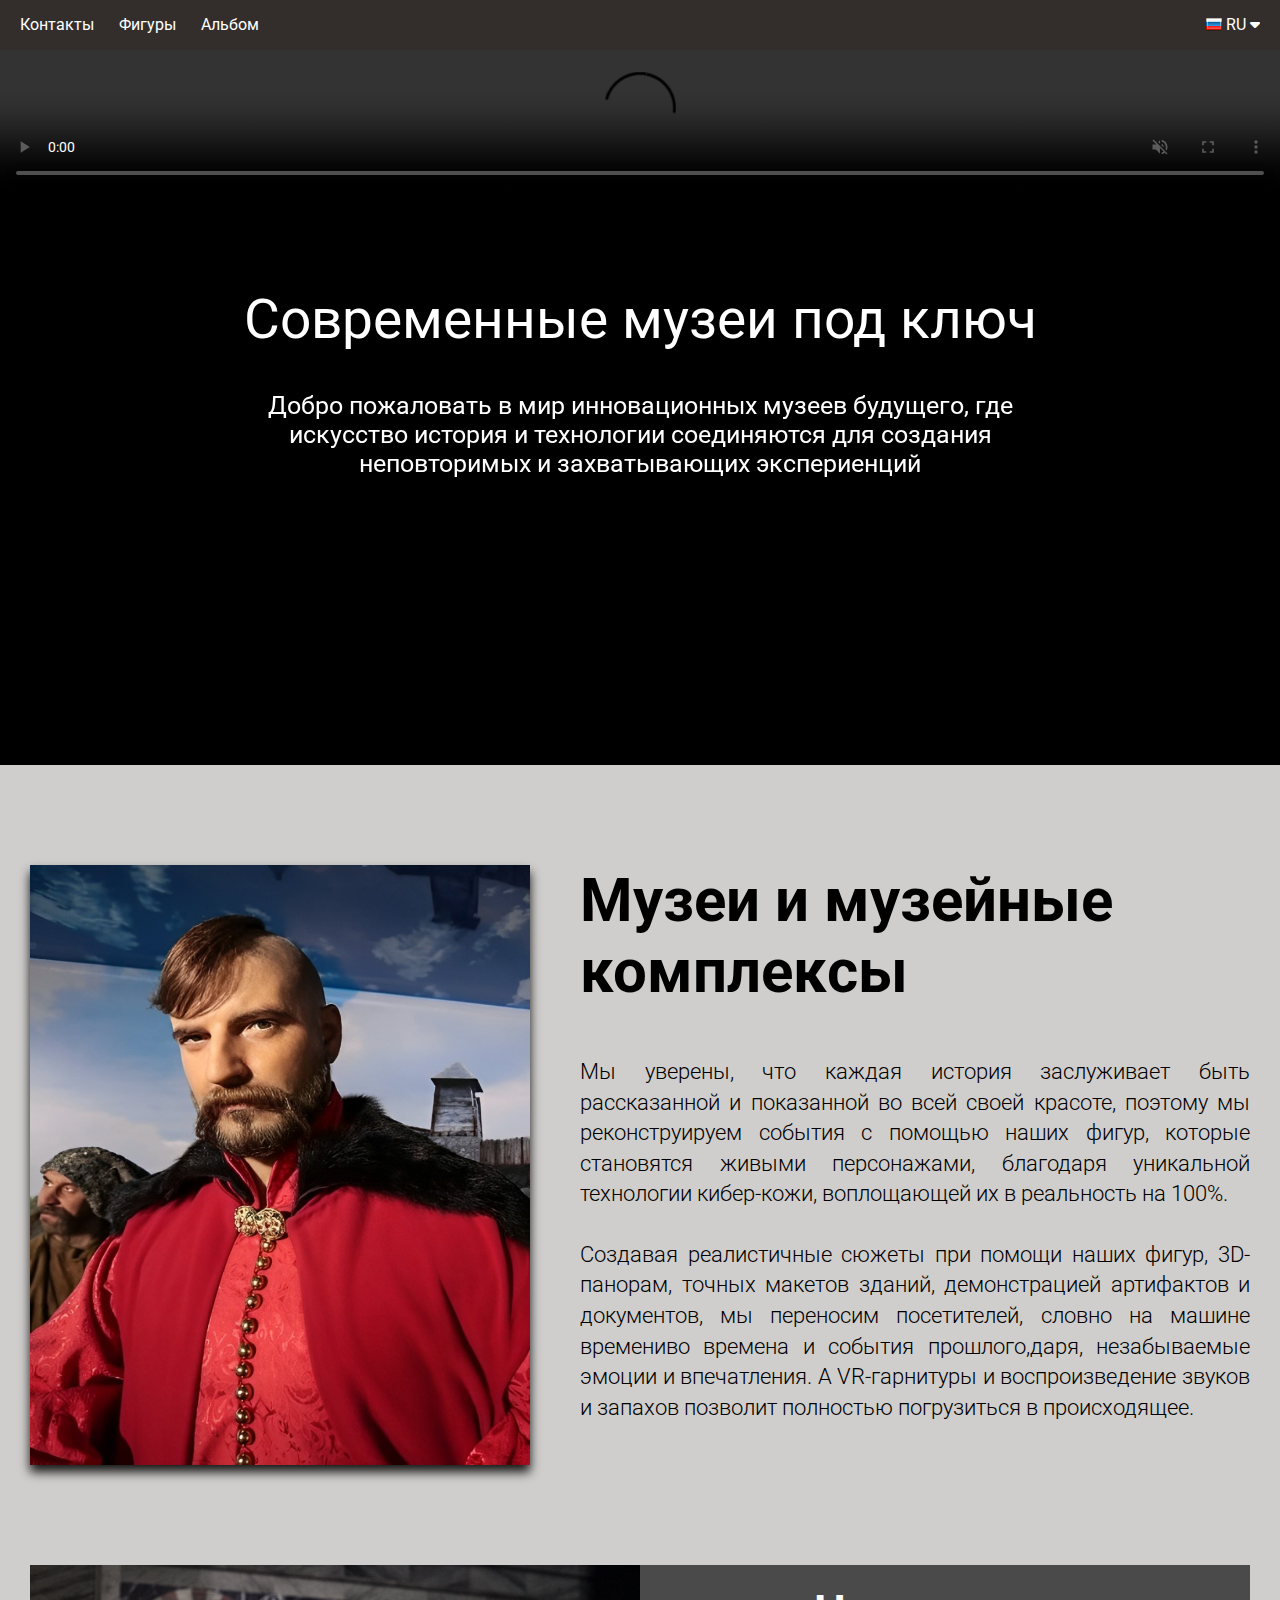
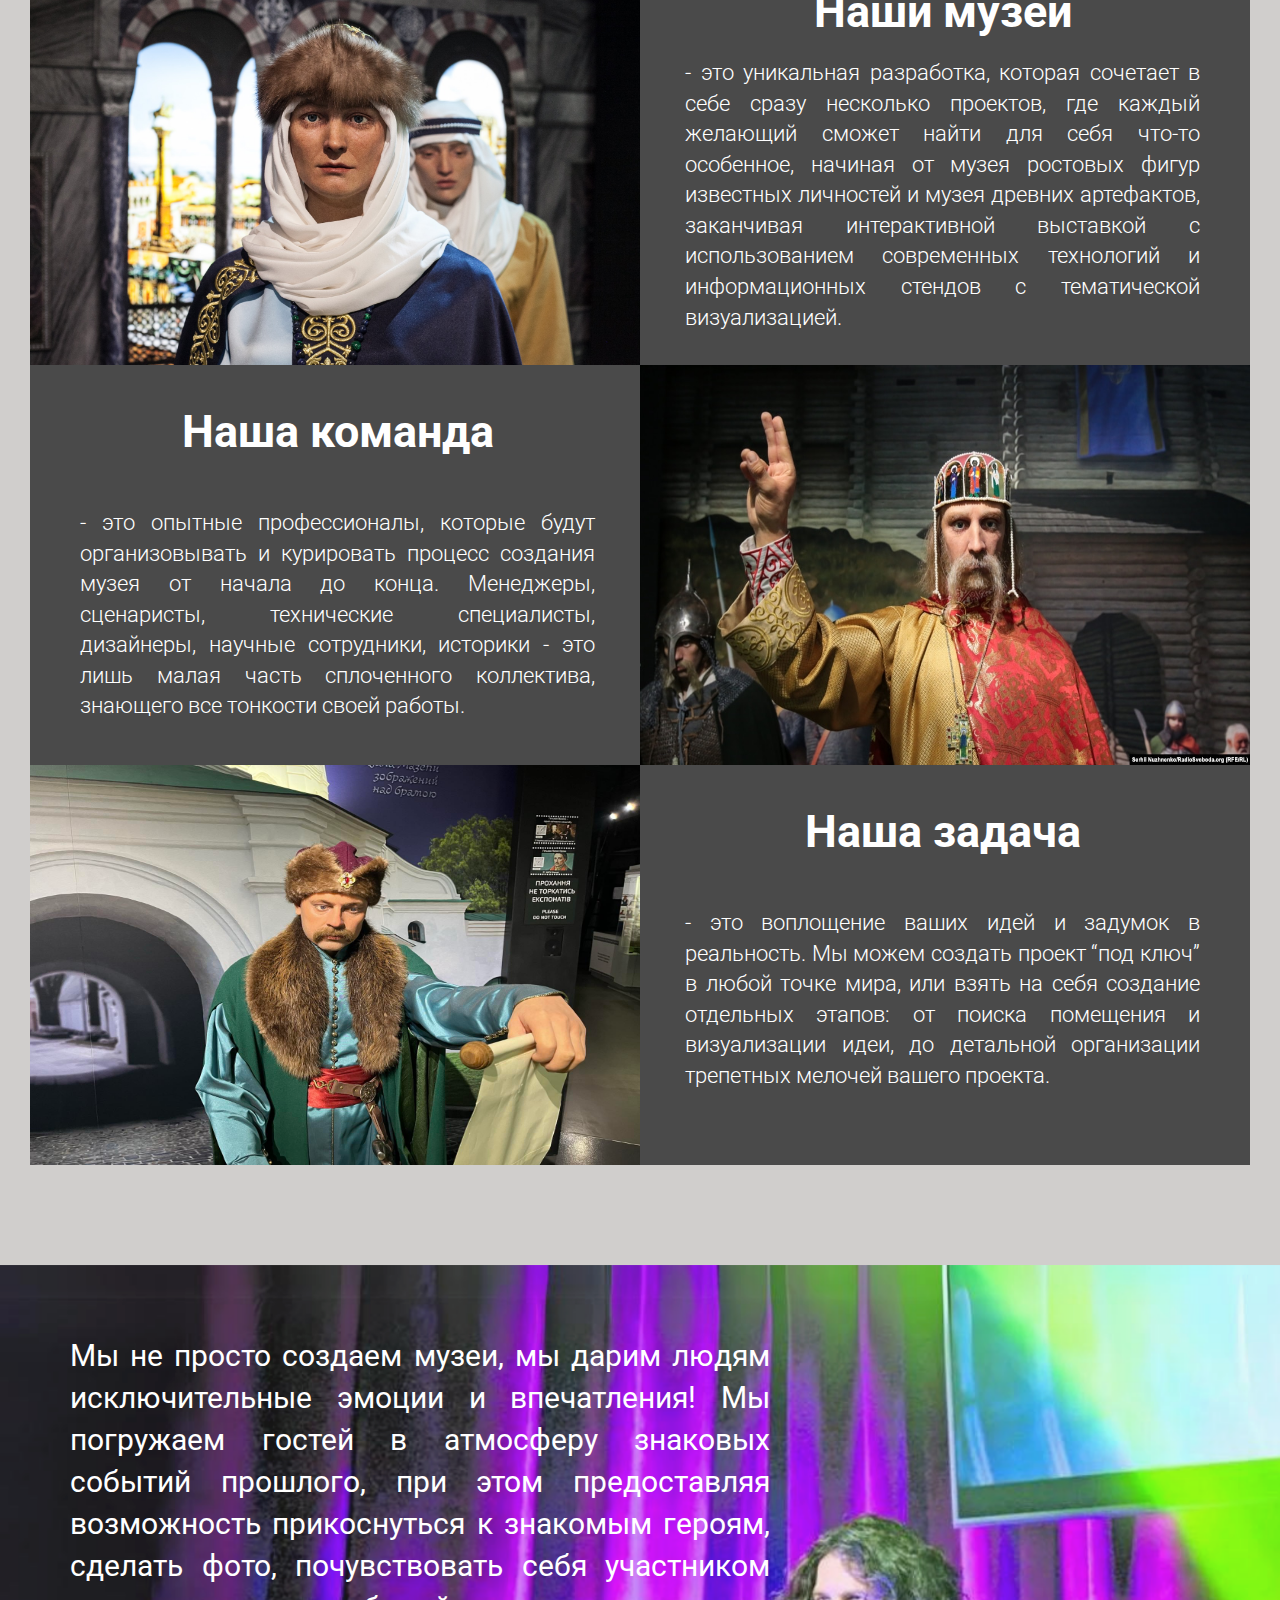
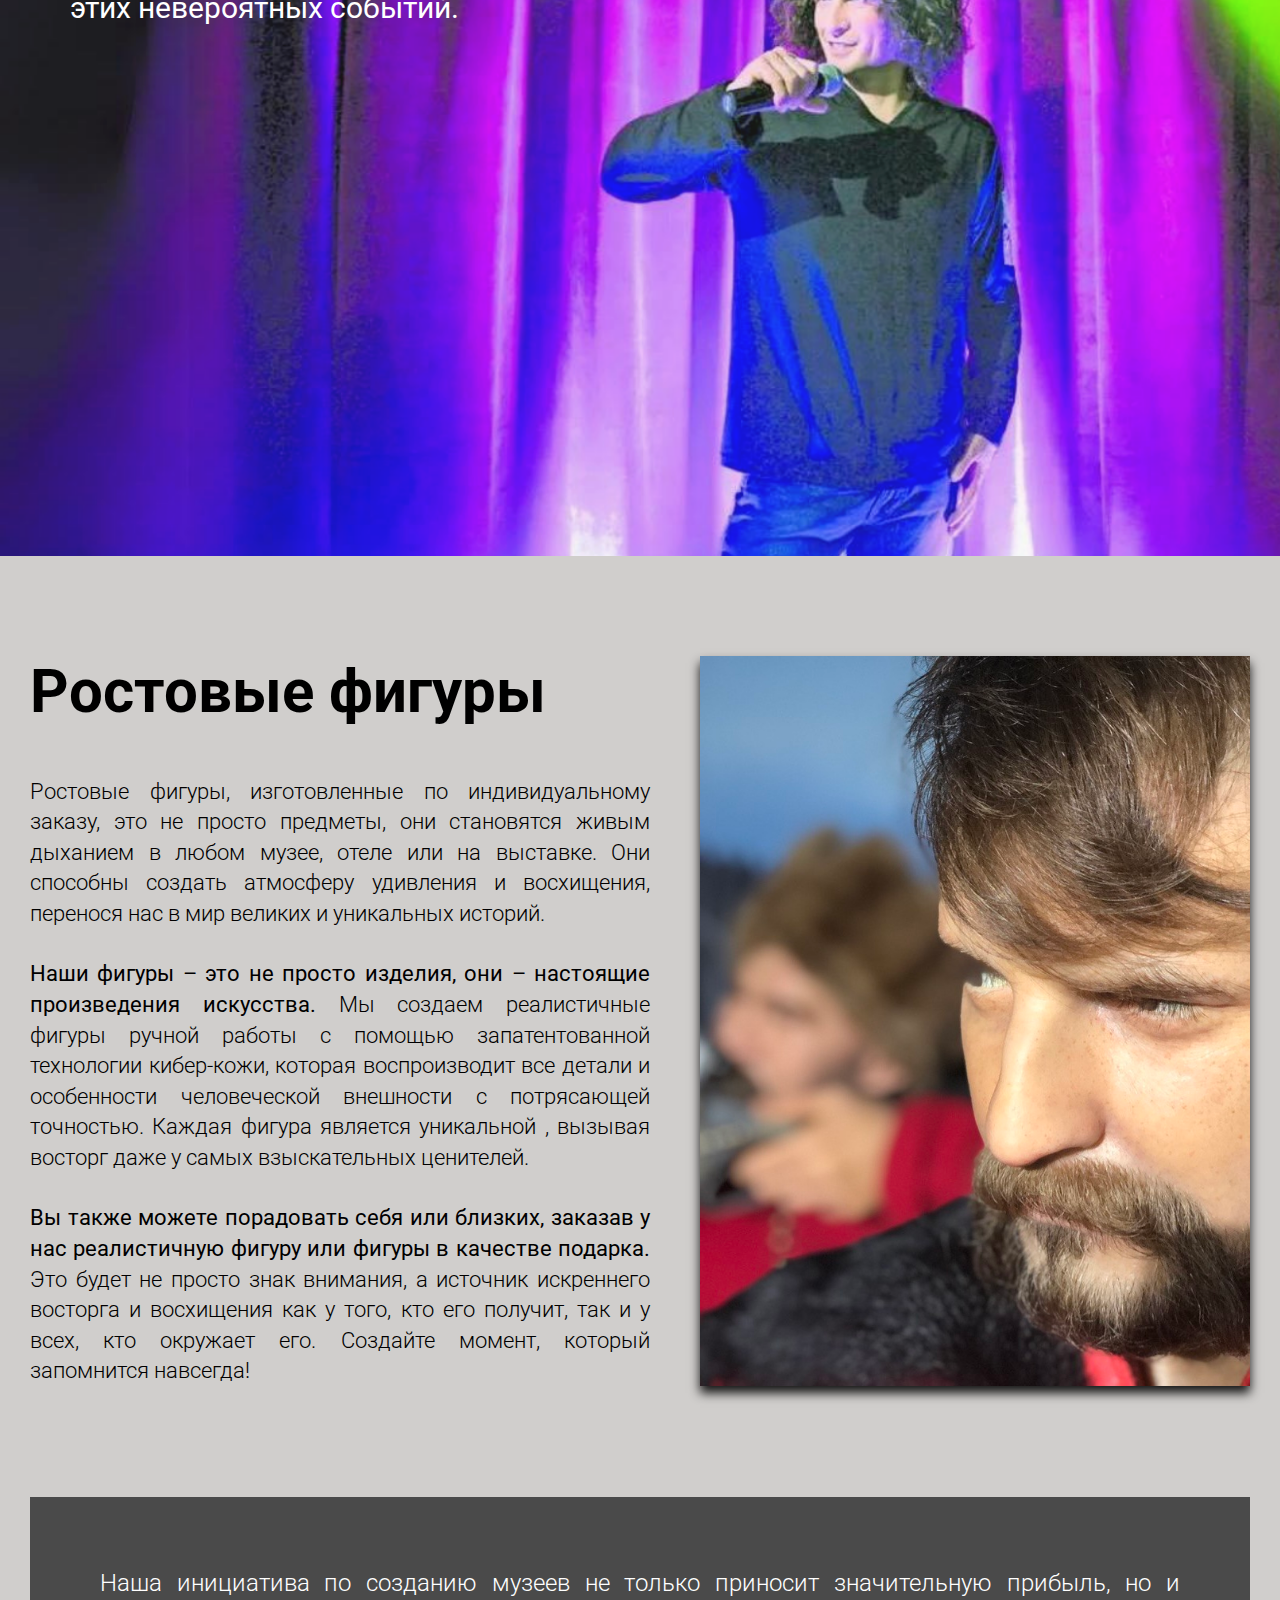
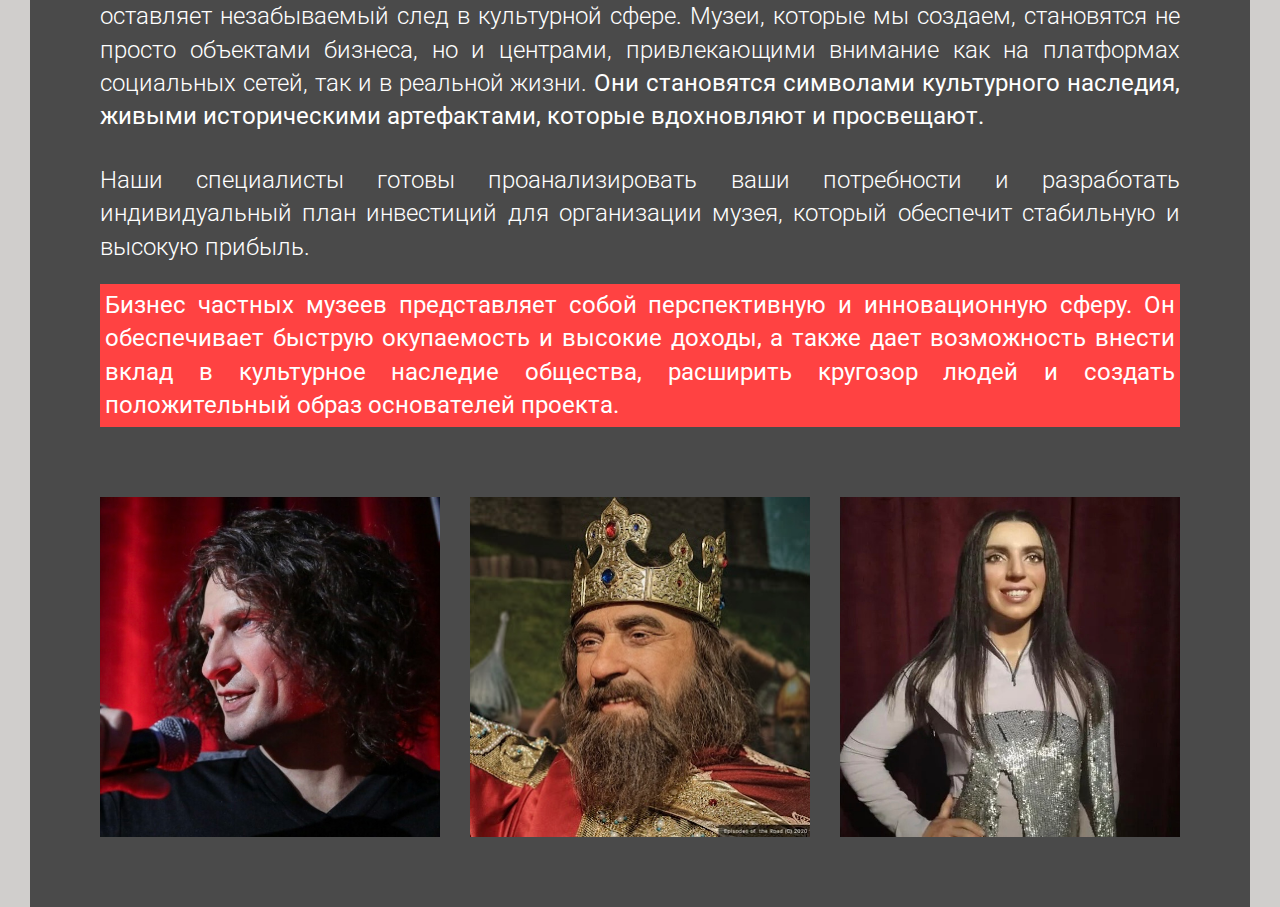
==== index.html @ 20c4ab24 "First commit" ====
<!DOCTYPE html>
<html lang="en">
<head>
    <meta charset="UTF-8">
    <meta name="viewport" content="width=device-width, initial-scale=1.0">
    <title>Museum</title>
    <link rel="stylesheet" href="./css/main.css">
    <link rel="stylesheet" href="./css/media.css">
    <link rel="stylesheet" href="https://cdnjs.cloudflare.com/ajax/libs/font-awesome/6.3.0/css/all.min.css">
    <link rel="stylesheet" href="https://cdn.jsdelivr.net/npm/@fancyapps/ui@5.0/dist/fancybox/fancybox.css"/>
</head>
<body>
    <header class="header">
        <div class="container">
          <div class="left-links">
            <nav class="nav open">
              <ul class="nav-list">
                <li class="nav-item"><a href="#!" class="nav-link">Контакты</a></li>
                <li class="nav-item"><a href="#!" class="nav-link">Фигуры</a></li>
                <li class="nav-item"><a href="#!" class="nav-link">Альбом</a></li>
              </ul>
            </nav>
            </div>

            <div class="dropdown">
              <img src="img/flag-russia-icon.png" alt="">
              <button class="dropbtn" onclick="myFunction()">
                RU  <i class="fa fa-caret-down"></i>
              </button>
              <div class="dropdown-content" id="myDropdown">
                <a href="#"><img src="img/flag-russia-icon.png" alt=""> RU</a>
                <a href="#"><img src="img/flag-ukraine-icon.png" alt=""> UA</a>
                <a href="#"><img src="img/flag-usa-icon.png" alt=""> EN</a>
              </div>
            </div> 
        </div>
      </header>
      
      <div class="intro">
        <div class="video-bg">
          <video class="video__media" id="myVideo" src="img/4_Аерозйомкз_з_квадрокоптера_зйомка_ZBROY_films 2.mp4" preload="metadata" playsinline autoplay="autoplay" controls="true" muted loop="loop"></video>
        </div>
        <div class="intro__content">
          <div class="header-cont">
            <h1 class="intro__title">Современные музеи под ключ</h1>
            <div class="text_intro">
              <p class="intro__text">Добро пожаловать в мир инновационных музеев будущего, где искусство история и технологии соединяются для создания 
                неповторимых и захватывающих экспериенций
              </p>
            </div>
          </div>
        </div>
      </div>

      <div class="img-wrap-hid">
        <img class="kazaki" src="img/4.jpeg" alt="">
      </div>
      <div class="wrapper">
        <div class="img-wrap">
          <img class="kazak" src="img/IMG_9416 (1).jpg">
        </div>
        
        <div class="content">
          <h1 class="head-text">Музеи и музейные комплексы</h1>
          
          <p class="padd-1">
            Мы уверены, что каждая история заслуживает быть
            рассказанной и показанной во всей своей красоте,
            поэтому мы реконструируем события с помощью наших
            фигур, которые становятся живыми персонажами,
            благодаря уникальной технологии кибер-кожи,
            воплощающей их в реальность на 100%.
          </p>
          <p>
            Создавая реалистичные сюжеты при помощи наших фигур,
            3D-панорам, точных макетов зданий, демонстрацией
            артифактов и документов, мы переносим посетителей,
            словно на машине времениво времена и события
            прошлого,даря, незабываемые эмоции и впечатления. А
            VR-гарнитуры и воспроизведение звуков и запахов
            позволит полностью погрузиться в происходящее.
          </p>
        </div>
      </div>
      
      <div class="woman-img-wrap-head-1">
        <img class="woman" src="img/IMG_9419.JPG">
      </div>
      <div class="new-wrapper-1"> 
        <div class="grey-wrapper">
          <div class="woman-img-wrap">
            <img class="woman" src="img/IMG_9419.JPG">
          </div>
          <div class="grey-content">
            <h1 class="museum-head-text">Наши музеи</h1>
            <p>
              - это уникальная разработка, которая сочетает в себе сразу 
              несколько проектов, где каждый желающий сможет найти для себя что-то особенное, 
              начиная от музея ростовых фигур известных личностей и музея древних артефактов, 
              заканчивая интерактивной выставкой с использованием современных технологий и 
              информационных стендов с тематической визуализацией.
            </p>
          </div>
        </div>
      </div>

      <div class="man-img-wrap-head-2">
        <img class="man" src="img/IMG_9418.JPG">
      </div>
      <div class="new-wrapper"> 
        <div class="second-grey-wrapper"> 
          <div class="man-grey-wrapper">
            <div class="man-grey-content">
              <h1 class="museum-head-text">Наша команда</h1>
              <p class="first-man-text">
                - это опытные профессионалы, которые будут организовывать и курировать процесс 
                создания музея от начала до конца. Менеджеры, сценаристы, технические специалисты, 
                дизайнеры, научные сотрудники, историки - это лишь малая часть сплоченного коллектива, 
                знающего все тонкости своей работы.
              </p>
            </div>
            <div class="man-img-wrap">
              <img class="man" src="img/IMG_9418.JPG">
            </div>
          </div>
        </div>
      </div>

      <div class="woman-img-wrap-head-3">
        <img class="woman" src="img/IMG_9417.JPG">
      </div>
      <div class="new-wrapper-3"> 
        <div class="third-grey-wrapper"> 
          <div class="grey-wrapper">
            <div class="woman-img-wrap">
              <img class="woman" src="img/IMG_9417.JPG">
            </div>
            <div class="man2-grey-content">
              <h1 class="museum-head-text">Наша задача</h1>
              <p class="second-man-text">
                - это воплощение ваших идей и задумок в реальность. 
                Мы можем создать проект “под ключ” в любой точке мира, или взять на себя создание 
                отдельных этапов: от поиска помещения и визуализации идеи, до детальной организации 
                трепетных мелочей вашего проекта.
              </p>
            </div>
          </div>
        </div>
      </div>

      <div class="singer">
        <img class="singer-img" src="img/singer.png" alt="">
        <span class="title">
          Мы не просто создаем музеи, мы дарим людям исключительные эмоции и впечатления! 
          Мы погружаем гостей в атмосферу знаковых событий прошлого, при этом предоставляя возможность прикоснуться 
          к знакомым героям, сделать фото, почувствовать себя участником этих невероятных событий.
        </span>
      </div>

      <div class="figure-img-wrap-head">
        <img class="figures-kazaki" src="img/IMG_9420 2.jpg">
      </div>
      <div class="wrapper">
        <div class="figures-content">
          <h1 class="head-text">Ростовые фигуры</h1>
          
          <p class="padd-1">
            Ростовые фигуры, изготовленные по индивидуальному заказу, 
            это не просто предметы, они становятся живым дыханием в любом музее, отеле или на выставке. 
            Они способны создать атмосферу удивления и восхищения, перенося нас в мир великих и уникальных историй.
          </p>
          <p>
            <b>Наши фигуры – это не просто изделия, они – настоящие произведения искусства.</b> Мы создаем реалистичные фигуры 
            ручной работы с помощью запатентованной технологии кибер-кожи, которая воспроизводит все детали и особенности 
            человеческой внешности с потрясающей точностью. Каждая фигура является уникальной , вызывая восторг даже у самых 
            взыскательных ценителей.
          </p>
          <p>
            <b>Вы также можете порадовать себя или близких, заказав у нас реалистичную фигуру или фигуры в качестве подарка.</b> 
            Это будет не просто знак внимания, а источник искреннего восторга и восхищения как у того, кто его получит, 
            так и у всех, кто окружает его. Создайте момент, который запомнится навсегда!
          </p>
        </div>
        <div class="figure-img-wrap">
          <img class="figure-kazak" src="img/IMG_9420.jpg">
        </div>
      </div>

      <div class="wrapper">
        <div class="grey-back">
          <div class="grey-back-content"> 
            <p>
              Наша инициатива по созданию музеев не только приносит значительную прибыль, но и оставляет незабываемый 
              след в культурной сфере. Музеи, которые мы создаем, становятся не просто объектами бизнеса, но и центрами, 
              привлекающими внимание как на платформах социальных сетей, так и в реальной жизни. <b>Они становятся символами 
              культурного наследия, живыми историческими артефактами, которые вдохновляют и просвещают.</b>
            </p>
            <p>
              Наши специалисты готовы проанализировать ваши потребности и разработать индивидуальный план инвестиций 
              для организации музея, который обеспечит стабильную и высокую прибыль.
            </p>
            <p style="background-color: rgb(255, 66, 66); padding: 5px; margin-top: 20px;">
              <b>Бизнес частных музеев представляет собой перспективную и инновационную сферу. Он обеспечивает быструю окупаемость и высокие доходы, а также дает возможность внести вклад в культурное наследие общества, расширить кругозор людей и создать положительный образ основателей проекта.</b>
            </p>
            <!-- <div class="red-back"> 
            </div> -->
            <div class="grey-back-content-img"> 
              <img src="img/IMG_9422.jpg" alt="">
              <img src="img/IMG_9421.jpg" alt="">
              <img src="img/IMG_9423.jpg" alt="">
            </div>
          </div>
        </div>
      </div>
    <script src="js/main.js"></script>
</body>
</html>
---- css/main.css ----
@import "./reset.css";
@import url('https://fonts.googleapis.com/css2?family=Roboto:ital,wght@0,100;0,300;0,400;0,500;0,700;0,900;1,100;1,300;1,400;1,500;1,700;1,900&display=swap');

body {
  font-family: "Roboto", sans-serif;
  font-weight: 400;
  background-color: #D0CECC;
}

.header {
    background-color: #332E2B;
    color: white;
    padding: 15px 20px;
    height: 50px;
    top: 0;
    left: 0;
    right: 0;
    position: fixed;
    z-index: 15;
  }
  
  .container {
    display: flex;
    justify-content: space-between;
  }
  
  .nav-list {
    list-style: none;
    padding: 0;
    margin: 0;
    display: flex;
    column-gap: 25px;
  }
  
  .nav-link {
    text-decoration: none;
    color: white;
  }
  
  .left-links .nav-list {
    display: flex;
  }
  
  .left-links .nav-item:first-child {
    margin-left: 0;
  }
  
  .right-links .nav-list {
    display: flex;
  }
  
  .right-links .nav-item:first-child {
    margin-left: 0;
  }
  

  .dropdown {
    float: left;
    overflow: hidden;
}

.dropdown img{
  padding-top: 1px;
}

.dropdown .dropbtn {
    cursor: pointer;
    font-size: 16px;    
    border: none;
    outline: none;
    color: white;
    /* padding: 14px 16px; */
    background-color: inherit;
    font-family: inherit;
    margin: 0;
}

.dropdown-content {
    display: none;
    position: absolute;
    background-color: #f9f9f9;
    min-width: 40px;
    z-index: 1;
}

.dropdown-content a {
    float: none;
    color: black;
    padding: 5px 5px;
    text-decoration: none;
    display: flex;
    text-align: left;
    border: 0.3px solid;
}

.dropdown-content a img {
  padding-right: 3px;
  padding-bottom: 3px;
}

.dropdown-content a:hover {
    background-color: #4A4A4A;
    color: black;
}

.show {
    display: block;
}



.intro {
  max-height: 100%;
  position: relative;
  padding-top: 45px;
  background-color: black;
}

/* .intro::after {
  width: 100%;
  height: 100%;
  content: "";
  display: block;
  position: absolute;
  background-color: rgba(0, 0, 0, .4);
  top: 0;
  left: 0;
  z-index: 2;
} */

.video-bg {
  position: relative;
  padding-bottom: 56.25%;
  z-index: 1;
}

.video__media {
  width: 100%;
  height: auto;
  position: absolute;
  top: 0;
  left: 0;
}

/* .header-cont {
  align-items: center;
  justify-content: center;
} */

.intro__content {
  display: flex;
  align-items: center;
  justify-content: center;
  position: absolute;
  top: 0;
  left: 0;
  z-index: 3;
  width: 100%;
  height: 100%;
}

.intro__title {
  margin: 0;
  font-size: 55px;
  color: #fff;
  text-align: center;
  padding-bottom: 20px;
}

.text_intro {
  font-size: 25px;
  color: #fff;
  text-align: center;
  padding-top: 20px;
  max-width: 800px;
  padding-top: 20px;
}




.wrapper {
  padding-top: 100px;
  display: flex;
  justify-content: center;
  margin: 0 auto;
  background-color: #D0CECC;
  /* line-height: 0; */
}

.img-wrap-hid {
  display: none;
}

.img-wrap {
  margin-right: 20px;
}

.kazak {
  width: 500px;
  height: 600px;
  box-shadow: 0px 7px 10px 0px rgba(0, 0, 0, 0.9);
}

.content {
  padding-left: 30px;
  padding-bottom: 10px;
  max-width: 700px;
}

.content p {
  padding-top: 30px;
  font-size: 21.85px;
  text-align: justify;
  font-weight: 300;
  line-height: 1.4;
}

.padd-1 {
  margin-top: 20px;
}

.head-text {
  font-size: 60px;
  font-weight: 700;
}





.new-wrapper-1 {
  padding-top: 100px;
  display: flex;
  justify-content: center;
  margin: 0 auto;
  background-color: #D0CECC;
}

.new-wrapper {
  display: flex;
  justify-content: center;
  margin: 0 auto;
  background-color: #D0CECC;
}

.new-wrapper-3 {
  display: flex;
  justify-content: center;
  margin: 0 auto;
  background-color: #D0CECC;
}

.grey-wrapper {
  display: flex;
  justify-content: center;
  margin: 0 auto;
  background-color: #4A4A4A;
  max-width: 1220px;
  padding-right: 50px;
}

.woman-img-wrap {
  margin-right: 20px;
}

.woman-img-wrap-head-1 {
  display: none;
}

.man-img-wrap-head-2 {
  display: none;
}

.woman-img-wrap-head-3 {
  display: none;
}

.woman {
  width: 610px;
  height: 400px;
}

.museum-head-text {
  font-size: 45px;
  font-weight: 700;
  text-align: center;
}

.grey-content {
  padding-top: 20px;
  padding-left: 25px;
  max-width: 540px;
  color: #fff;
}

.grey-content p{
  padding-top: 20px;
  font-size: 21.85px;
  text-align: justify;
  font-weight: 300;
  line-height: 1.4;
}

.second-grey-wrapper {
  display: flex;
  justify-content: center;
  margin: 0 auto;
  background-color: #D0CECC;
}

.man-grey-wrapper {
  display: flex;
  justify-content: center;
  margin: 0 auto;
  background-color: #4A4A4A;
  max-width: 1220px;
  padding-left: 50px;
}

.man-img-wrap {
  margin-left: 20px;
}

.man-grey-content {
  padding-top: 40px;
  padding-right: 25px;
  max-width: 540px;
  color: #fff;
}

.man2-grey-content {
  padding-top: 40px;
  padding-left: 25px;
  max-width: 540px;
  color: #fff;
}

.man2-grey-content p{
  padding-top: 30px;
  font-size: 21.85px;
  text-align: justify;
  font-weight: 300;
  line-height: 1.4;
}

.man-grey-content p{
  padding-top: 30px;
  font-size: 21.85px;
  text-align: justify;
  font-weight: 300;
  line-height: 1.4;
}

.man {
  width: 610px;
  height: 400px;
}

.third-grey-wrapper {
  padding-bottom: 100px;
  display: flex;
  justify-content: center;
  margin: 0 auto;
  background-color: #D0CECC;
}

.first-man-text {
  margin-top: 20px;
}

.second-man-text {
  margin-top: 20px;
}




.singer {
  position: relative;
}

.singer-img {
  width: 100%;
  height: auto;
}

.title {
  position: absolute;
  top: 70px;
  left: 70px;
  max-width: 700px;
  color: #fff;
  font-weight: 400;
  font-size: 30px;
  text-align: justify;
  line-height: 1.4;
}


.figures-content {
  padding-right: 30px;
  padding-bottom: 10px;
  max-width: 650px;
}

.figures-content p {
  padding-top: 30px;
  font-size: 21.85px;
  text-align: justify;
  font-weight: 300;
  line-height: 1.4;
}

.figure-kazak {
  width: 550px;
  height: 730px;
  box-shadow: 0px 7px 10px 0px rgba(0, 0, 0, 0.9);
}

.figure-img-wrap {
  margin-left: 20px;
}

.figure-img-wrap-head {
  display: none;
}



.grey-back {
  max-width: 1220px;
  background-color: #4A4A4A;
}

.grey-back-content {
  position: relative;
  text-align: justify;
  align-items: center;
  color: #fff;
  padding-top: 40px;
  padding-left: 70px;
  padding-right: 70px; 
}

.grey-back-content p {
  padding-top: 30px;
  font-size: 23.85px;
  text-align: justify;
  font-weight: 300;
  line-height: 1.4;
  position: relative;
  z-index: 2;
}

.grey-back-content-img {
  display: flex;
  flex-wrap: wrap;
  overflow: hidden;
  color: #fff;
  padding-top: 70px;
  padding-bottom: 70px;
  column-gap: 30px;
}

.grey-back-content-img img {
  width: 340px;
  height: 340px;
  max-width: 100%;
}

.red-back {
  display: flex;
  position: absolute;
  margin: auto;
  top: 355px;
  left: 0;
  background-color: rgb(170, 76, 76);
  opacity: 0.7;
  width: 1220px;
  height: 150px;
  z-index: 1;
}
---- css/media.css ----
@media (max-width: 1220px) {
    
    .wrapper {
        padding-top: 70px;
        display: flex;
        justify-content: center;
        margin: 0 auto;
        background-color: #D0CECC;
    }

    .kazak {
        display: none;
    }

    .kazaki {
        display: block;
        width: 1000px;
        height: 580px;
        box-shadow: 0px 7px 10px 0px rgba(0, 0, 0, 0.9);
    }

    .img-wrap-hid {
        display: flex;
        justify-content: center;
        padding-top: 70px;
        background-color: #D0CECC;
    }


    .content {
        padding-right: 20px;
        padding-left: 0px;
        padding-bottom: 10px;
        max-width: 1100px;
        text-align: center;
    }
    
    .content p {
        padding-top: 30px;
        font-size: 21.85px;
        text-align: justify;
        font-weight: 300;
        line-height: 1.4;
    }
    
    .padd-1 {
        margin-top: 10px;
    }
    
    .head-text {
        font-size: 60px;
        font-weight: 700;
    }


    /*----GREY BLOCK----*/ 
    /*FIRST*/

    .grey-wrapper {
        display: flex;
        justify-content: center;
        margin: 0 auto;
        background-color: #4A4A4A;
        max-width: 1000px;
        padding-right: 50px;
    }
    
    .woman-img-wrap {
        margin-right: 20px;
    }
    
    .woman {
        width: 500px;
        height: 350px;
    }
    
    .museum-head-text {
        font-size: 40px;
        font-weight: 700;
        text-align: center;
    }
    
    .grey-content {
        padding-top: 10px;
        padding-left: 25px;
        max-width: 430px;
        color: #fff;
    }
    
    .grey-content p{
        padding-top: 5px;
        font-size: 19.85px;
        text-align: justify;
        font-weight: 300;
        line-height: 1.4;
    }



    /*----GREY BLOCK----*/ 
    /*SECOND*/

    .second-grey-wrapper {
        display: flex;
        justify-content: center;
        margin: 0 auto;
        background-color: #D0CECC;
      }
      
      .man-grey-wrapper {
        display: flex;
        justify-content: center;
        margin: 0 auto;
        background-color: #4A4A4A;
        max-width: 1000px;
        padding-left: 50px;
      }
      
      .man-img-wrap {
        margin-left: 20px;
      }
      
      .man-grey-content {
        padding-top: 20px;
        padding-right: 25px;
        max-width: 430px;
        color: #fff;
      }
    
      .man-grey-content p{
        padding-top: 10px;
        font-size: 19.85px;
        text-align: justify;
        font-weight: 300;
        line-height: 1.4;
      }
      
      .man {
        width: 500px;
        height: 350px;
      }

      .first-man-text {
        margin-top: 10px;
      }


    /*----GREY BLOCK----*/ 
    /*THIRD*/

      .man2-grey-content {
        padding-top: 30px;
        padding-left: 25px;
        max-width: 430px;
        color: #fff;
      }
      
      .man2-grey-content p{
        padding-top: 20px;
        font-size: 19.85px;
        text-align: justify;
        font-weight: 300;
        line-height: 1.4;
      }

      .third-grey-wrapper {
        padding-bottom: 100px;
        display: flex;
        justify-content: center;
        margin: 0 auto;
        background-color: #D0CECC;
      }

      .second-man-text {
        margin-top: 10px;
      }

      /*------------------SINGER----------------------*/
    .title {
        position: absolute;
        top: 60px;
        left: 60px;
        max-width: 600px;
        color: #fff;
        font-weight: 400;
        font-size: 27px;
        text-align: justify;
        line-height: 1.4;
    }


    /*--------------KAZAK-EYE------------------*/

    .figure-img-wrap {
        display: none;
    }

    .figure-img-wrap-head {
        display: flex;
        justify-content: center;
        padding-top: 100px;
        background-color: #D0CECC;
    }

    .figure-img-wrap-head .figures-kazaki {
        width: 1000px;
        height: 680px;
        box-shadow: 0px 7px 10px 0px rgba(0, 0, 0, 0.9);
    }

    .figures-content {
        padding-right: 20px;
        padding-left: 20px;
        padding-bottom: 10px;
        max-width: 1100px;
        text-align: center;
      }
      
      .figures-content p {
        padding-top: 30px;
        font-size: 21.85px;
        text-align: justify;
        font-weight: 300;
        line-height: 1.4;
      }


      /*------------------GREY-BACK-------------------------*/

      .grey-back {
        max-width: 1000px;
        background-color: #4A4A4A;
      }

      .grey-back-content {
        position: relative;
        text-align: justify;
        align-items: center;
        color: #fff;
        padding-top: 40px;
        padding-left: 70px;
        padding-right: 70px; 
      }
      
      .grey-back-content p {
        padding-top: 30px;
        font-size: 23.85px;
        text-align: justify;
        font-weight: 300;
        line-height: 1.4;
        position: relative;
        z-index: 2;
      }
      
      .grey-back-content-img {
        display: flex;
        flex-wrap: wrap;
        overflow: hidden;
        color: #fff;
        padding-top: 70px;
        padding-bottom: 70px;
        column-gap: 30px;
      }
      
      .grey-back-content-img img {
        width: 265px;
        height: 265px;
        max-width: 100%;
      }


      .red-back {
        display: flex;
        position: absolute;
        margin: auto;
        top: 457px;
        left: 0;
        background-color: rgb(170, 76, 76);
        opacity: 0.7;
        width: 1000px;
        height: 180px;
        z-index: 1;
      }
}

@media (max-width: 1150px) {

    .wrapper {
        padding-top: 80px;
        display: flex;
        justify-content: center;
        margin: 0 auto;
        background-color: #D0CECC;
    }

    .kazak {
        display: none;
    }

    .content {
        padding-left: 0px;
        padding-bottom: 10px;
        max-width: 900px;
        text-align: center;
    }
    
    .content p {
        padding-top: 25px;
        font-size: 20.85px;
        text-align: justify;
        font-weight: 300;
        line-height: 1.4;
    }
    
    .padd-1 {
        margin-top: 0px;
    }
    
    .head-text {
        font-size: 50px;
        font-weight: 700;
    }


/*------------------SINGER----------------------*/
    .title {
        position: absolute;
        top: 70px;
        left: 70px;
        max-width: 500px;
        color: #fff;
        font-weight: 400;
        font-size: 25px;
        text-align: justify;
        line-height: 1.4;
    }

    /*-------------------KAZAK-EYE-----------------------*/

    .figures-content {
        padding-left: 20px;
        padding-bottom: 10px;
        max-width: 900px;
        text-align: center;
      }
      
      .figures-content p {
        padding-top: 25px;
        font-size: 20.85px;
        text-align: justify;
        font-weight: 300;
        line-height: 1.4;
      }
}

@media (max-width: 1000px){
    .kazaki {
        display: block;
        width: 800px;
        height: 480px;
    }

    .new-wrapper-1 {
        padding-top: 70px;
    }
    

    .img-wrap-hid {
        display: flex;
        justify-content: center;
        padding-top: 50px;
        background-color: #D0CECC;
    }

        /*----GREY BLOCK----*/ 
    /*FIRST*/

    .grey-wrapper {
        display: flex;
        justify-content: center;
        margin: 0 auto;
        background-color: #4A4A4A;
        max-width: 800px;
        padding-right: 50px;
    }
    
    .woman-img-wrap {
        margin-right: 20px;
    }
    
    .woman {
        width: 400px;
        height: 280px;
    }
    
    .museum-head-text {
        font-size: 30px;
        font-weight: 700;
        text-align: center;
    }
    
    .grey-content {
        padding-top: 10px;
        padding-left: 25px;
        max-width: 330px;
        color: #fff;
    }
    
    .grey-content p{
        padding-top: 10px;
        font-size: 15.85px;
        text-align: justify;
        font-weight: 300;
        line-height: 1.2;
    }



    /*----GREY BLOCK----*/ 
    /*SECOND*/

    .second-grey-wrapper {
        display: flex;
        justify-content: center;
        margin: 0 auto;
        background-color: #D0CECC;
      }
      
      .man-grey-wrapper {
        display: flex;
        justify-content: center;
        margin: 0 auto;
        background-color: #4A4A4A;
        max-width: 800px;
        padding-left: 50px;
      }
      
      .man-img-wrap {
        margin-left: 20px;
      }
      
      .man-grey-content {
        padding-top: 20px;
        padding-right: 25px;
        max-width: 330px;
        color: #fff;
      }
    
      .man-grey-content p{
        padding-top: 10px;
        font-size: 15.85px;
        text-align: justify;
        font-weight: 300;
        line-height: 1.4;
      }
      
      .man {
        width: 400px;
        height: 280px;
      }

      .first-man-text {
        margin-top: 10px;
      }


    /*----GREY BLOCK----*/ 
    /*THIRD*/

      .man2-grey-content {
        padding-top: 20px;
        padding-left: 25px;
        max-width: 330px;
        color: #fff;
      }
      
      .man2-grey-content p{
        padding-top: 10px;
        font-size: 15.85px;
        text-align: justify;
        font-weight: 300;
        line-height: 1.4;
      }

      .third-grey-wrapper {
        padding-bottom: 100px;
        display: flex;
        justify-content: center;
        margin: 0 auto;
        background-color: #D0CECC;
      }

      .second-man-text {
        margin-top: 10px;
      }


      /*------------------SINGER----------------------*/
    .title {
        position: absolute;
        top: 50px;
        left: 50px;
        max-width: 400px;
        color: #fff;
        font-weight: 450;
        font-size: 24px;
        text-align: justify;
        line-height: 1.4;
    }


    /*----------------------KAZAK-EYE-------------------------*/

    .figure-img-wrap-head {
        display: flex;
        justify-content: center;
        padding-top: 100px;
        background-color: #D0CECC;
    }

    .figure-img-wrap-head .figures-kazaki {
        width: 800px;
        height: 580px;
    }


    /*------------------GREY-BACK-------------------------*/

    .grey-back {
        max-width: 800px;
        background-color: #4A4A4A;
      }

      .grey-back-content {
        position: relative;
        text-align: justify;
        align-items: center;
        color: #fff;
        padding-top: 20px;
        padding-left: 50px;
        padding-right: 50px; 
      }
      
      .grey-back-content p {
        padding-top: 30px;
        font-size: 21.85px;
        text-align: justify;
        font-weight: 300;
        line-height: 1.4;
        position: relative;
        z-index: 2;
      }
      
      .grey-back-content-img {
        display: flex;
        flex-wrap: wrap;
        overflow: hidden;
        color: #fff;
        padding-top: 70px;
        padding-bottom: 70px;
        column-gap: 30px;
      }
      
      .grey-back-content-img img {
        width: 213px;
        height: 213px;
        max-width: 100%;
      }



    .red-back {
    display: flex;
    position: absolute;
    margin: auto;
    top: 435px;
    left: 0;
    background-color: rgb(170, 76, 76);
    opacity: 0.7;
    width: 800px;
    height: 190px;
    z-index: 1;
    }
}

@media (max-width: 800px){
    .new-wrapper-1 {
        padding-top: 50px;
    }

    .new-wrapper3 {
        padding-bottom: 70px;
    }

    .kazaki {
        display: block;
        width: 630px;
        height: 380px;
    }

    .img-wrap-hid {
        display: flex;
        justify-content: center;
        padding-top: 50px;
        background-color: #D0CECC;
    }

            /*----GREY BLOCK----*/ 
    /*FIRST*/

    .grey-wrapper {
        display: flex;
        justify-content: center;
        margin: 0 auto;
        background-color: #4A4A4A;
        max-width: 630px;
        padding-right: 50px;
    }
    
    .woman-img-wrap {
        margin-right: 20px;
    }
    
    .woman {
        width: 315px;
        height: 220px;
    }
    
    .museum-head-text {
        font-size: 23px;
        font-weight: 700;
        text-align: center;
    }
    
    .grey-content {
        padding-top: 7px;
        padding-left: 25px;
        max-width: 245px;
        color: #fff;
    }
    
    .grey-content p{
        padding-top: 7px;
        font-size: 13px;
        text-align: justify;
        font-weight: 300;
        line-height: 1;
    }



    /*----GREY BLOCK----*/ 
    /*SECOND*/

    .second-grey-wrapper {
        display: flex;
        justify-content: center;
        margin: 0 auto;
        background-color: #D0CECC;
      }
      
      .man-grey-wrapper {
        display: flex;
        justify-content: center;
        margin: 0 auto;
        background-color: #4A4A4A;
        max-width: 630px;
        padding-left: 50px;
      }
      
      .man-img-wrap {
        margin-left: 20px;
      }
      
      .man-grey-content {
        padding-top: 20px;
        padding-right: 25px;
        max-width: 245px;
        color: #fff;
      }
    
      .man-grey-content p{
        padding-top: 10px;
        font-size: 13px;
        text-align: justify;
        font-weight: 300;
        line-height: 1;
      }
      
      .man {
        width: 315px;
        height: 220px;
      }

      .first-man-text {
        margin-top: 0px;
      }


    /*----GREY BLOCK----*/ 
    /*THIRD*/

      .man2-grey-content {
        padding-top: 20px;
        padding-left: 25px;
        max-width: 245px;
        color: #fff;
      }
      
      .man2-grey-content p{
        padding-top: 10px;
        font-size: 13px;
        text-align: justify;
        font-weight: 300;
        line-height: 1;
      }

      .third-grey-wrapper {
        padding-bottom: 100px;
        display: flex;
        justify-content: center;
        margin: 0 auto;
        background-color: #D0CECC;
      }

      .second-man-text {
        margin-top: 0px;
      }

    /*------------------SINGER----------------------*/
    .title {
        position: absolute;
        top: 40px;
        left: 40px;
        max-width: 310px;
        color: #fff;
        font-weight: 500;
        font-size: 21px;
        text-align: justify;
        line-height: 1.3;
    }


     /*----------------------KAZAK-EYE-------------------------*/

     .figure-img-wrap-head {
        display: flex;
        justify-content: center;
        padding-top: 70px;
        background-color: #D0CECC;
    }

    .figure-img-wrap-head .figures-kazaki {
        width: 630px;
        height: 450px;
    }


    /*------------------GREY-BACK-------------------------*/

    .grey-back {
    max-width: 630px;
    background-color: #4A4A4A;
    }

    .grey-back-content {
    position: relative;
    text-align: justify;
    align-items: center;
    color: #fff;
    padding-top: 20px;
    padding-left: 40px;
    padding-right: 40px; 
    }
    
    .grey-back-content p {
    padding-top: 30px;
    font-size: 19.85px;
    text-align: justify;
    font-weight: 300;
    line-height: 1.4;
    position: relative;
    z-index: 2;
    }
    
    .grey-back-content-img {
    display: flex;
    flex-wrap: wrap;
    overflow: hidden;
    color: #fff;
    padding-top: 50px;
    padding-bottom: 50px;
    column-gap: 30px;
    }
    
    .grey-back-content-img img {
    width: 163px;
    height: 163px;
    max-width: 100%;
    }


    .red-back {
        display: flex;
        position: absolute;
        margin: auto;
        top: 465px;
        left: 0;
        background-color: rgb(170, 76, 76);
        opacity: 0.7;
        width: 630px;
        height: 190px;
        z-index: 1;
        }
}

@media (max-width: 770px) {

    .wrapper {
        padding-top: 60px;
        display: flex;
        justify-content: center;
        margin: 0 auto;
        background-color: #D0CECC;
    }

    .kazak {
        display: none;
    }

    .content {
        padding-left: 0px;
        padding-bottom: 10px;
        max-width: 650px;
        text-align: center;
    }
    
    .content p {
        padding-top: 20px;
        font-size: 17.85px;
        text-align: justify;
        font-weight: 300;
        line-height: 1.4;
    }
    
    .padd-1 {
        margin-top: 0px;
    }
    
    .head-text {
        font-size: 40px;
        font-weight: 700;
    }

    /*----------------KAZAK-EYE------------------------*/

    .figures-content {
        padding-left: 20px;
        padding-bottom: 10px;
        max-width: 650px;
        text-align: center;
      }
      
      .figures-content p {
        padding-top: 20px;
        font-size: 17.85px;
        text-align: justify;
        font-weight: 300;
        line-height: 1.4;
      }
}

@media (max-width: 630px) {

    .nav-list {
        list-style: none;
        padding: 0;
        margin: 0;
        display: flex;
        column-gap: 15px;
    }

    .wrapper {
        padding-top: 40px;
        display: flex;
        justify-content: center;
        margin: 0 auto;
        background-color: #D0CECC;
    }

    .new-wrapper3 {
        padding-bottom: 50px;
    }

    .kazak {
        display: none;
    }

    .kazaki {
        display: block;
        width: 360px;
        height: 200px;
    }

    .img-wrap-hid {
        display: flex;
        justify-content: center;
        padding-top: 40px;
        background-color: #D0CECC;
    }

    .content {
        padding-left: 0px;
        padding-bottom: 10px;
        max-width: 500px;
        text-align: center;
    }
    
    .content p {
        padding-top: 20px;
        font-size: 17.85px;
        text-align: justify;
        font-weight: 300;
        line-height: 1.4;
    }
    
    .padd-1 {
        margin-top: 0px;
    }
    
    .head-text {
        font-size: 35px;
        font-weight: 700;
    }

    /*----GREY BLOCK----*/ 
    /*FIRST*/

    .new-wrapper-1 {
        padding-top: 0;
    }

    .grey-wrapper {
        display: flex;
        justify-content: center;
        margin: 0 auto;
        background-color: #4A4A4A;
        max-width: 360px;
        padding-right: 20px;
    }
    
    .woman-img-wrap {
        display: none;
    }
    
    .woman-img-wrap-head-1 {
        display: flex;
        justify-content: center;
        padding-top: 50px;
        background-color: #D0CECC;
    }

    .woman-img-wrap-head-1 .woman {
        width: 360px;
        height: 220px;
    }
    
    .museum-head-text {
        font-size: 28px;
        font-weight: 700;
        text-align: center;
    }
    
    .grey-content {
        padding-top: 20px;
        padding-left: 20px;
        max-width: 360px;
        color: #fff;
        padding-bottom: 30px;
    }
    
    .grey-content p{
        padding-top: 20px;
        font-size: 18px;
        text-align: justify;
        font-weight: 300;
        line-height: 1.4;
    }


    /*----GREY BLOCK----*/ 
    /*SECOND*/

    .second-grey-wrapper {
        display: flex;
        justify-content: center;
        margin: 0 auto;
        background-color: #D0CECC;
    }

    .man-grey-wrapper {
        display: flex;
        justify-content: center;
        margin: 0 auto;
        background-color: #4A4A4A;
        max-width: 630px;
        padding-left: 20px;
    }
    
    .man-img-wrap {
        display: none;
    }

    .man-img-wrap-head-2 {
        display: flex;
        justify-content: center;
        padding-top: 0px;
        background-color: #D0CECC;
    }

      .man-grey-content {
        padding-top: 20px;
        padding-right: 25px;
        max-width: 340px;
        color: #fff;
        padding-bottom: 30px;
      }
    
      .man-grey-content p{
        padding-top: 20px;
        font-size: 18px;
        text-align: justify;
        font-weight: 300;
        line-height: 1.4;
      }
      
    .man-img-wrap-head-2 .man {
        width: 360px;
        height: 220px;
      }

      .first-man-text {
        margin-top: 0px;
      }


    /*----GREY BLOCK----*/ 
    /*THIRD*/

      .man2-grey-content {
        padding-top: 20px;
        padding-left: 20px;
        max-width: 360px;
        color: #fff;
        padding-bottom: 30px;
      }
      
      .man2-grey-content p{
        padding-top: 20px;
        font-size: 18px;
        text-align: justify;
        font-weight: 300;
        line-height: 1.4;
      }

      .woman-img-wrap-head-3 {
        display: flex;
        justify-content: center;
        padding-top: 0px;
        background-color: #D0CECC;
      }

      .woman-img-wrap-head-3 .woman {
        width: 360px;
        height: 220px;
      } 

      .third-grey-wrapper {
        padding-bottom: 50px;
        display: flex;
        justify-content: center;
        margin: 0 auto;
        background-color: #D0CECC;
      }

      .second-man-text {
        margin-top: 0px;
      }

      /*------------------SINGER----------------------*/
    .title {
        position: absolute;
        top: 30px;
        left: 30px;
        max-width: 260px;
        color: #fff;
        font-weight: 500;
        font-size: 17px;
        text-align: justify;
        line-height: 1.2;
    }

    /*--------------KAZAK-EYE------------------*/

    .figure-img-wrap {
        display: none;
    }

    .figure-img-wrap-head {
        display: flex;
        justify-content: center;
        padding-top: 50px;
        background-color: #D0CECC;
    }

    .figure-img-wrap-head .figures-kazaki {
        width: 360px;
        height: 270px;
    }

    .figures-content {
        padding-left: 20px;
        padding-bottom: 10px;
        max-width: 500px;
        text-align: center;
      }
      
      .figures-content p {
        padding-top: 20px;
        font-size: 17.85px;
        text-align: justify;
        font-weight: 300;
        line-height: 1.4;
      }

    
/*------------------GREY-BACK-------------------------*/

    .grey-back {
    max-width: 360px;
    background-color: #4A4A4A;
    }

    .grey-back-content {
    position: relative;
    text-align: justify;
    align-items: center;
    color: #fff;
    padding-top: 20px;
    padding-left: 30px;
    padding-right: 30px; 
    }
    
    .grey-back-content p {
    padding-top: 30px;
    font-size: 17.85px;
    text-align: justify;
    font-weight: 300;
    line-height: 1.4;
    position: relative;
    z-index: 2;
    }
    
    .grey-back-content-img {
    display: block;
    overflow: hidden;
    color: #fff;
    padding-top: 10px;
    padding-bottom: 40px;
    }
    
    .grey-back-content-img img {
    padding-top: 40px;
    width: 300px;
    height: 300px;
    max-width: 100%;
    }


    .red-back {
        display: flex;
        position: absolute;
        margin: auto;
        top: 650px;
        left: 0;
        background-color: rgb(170, 76, 76);
        opacity: 0.7;
        width: 360px;
        height: 270px;
        z-index: 1;
    }
}

@media (max-width: 570px) {
    /*------------------SINGER----------------------*/
    .title {
        position: absolute;
        top: 30px;
        left: 30px;
        max-width: 200px;
        color: #fff;
        font-weight: 500;
        font-size: 15px;
        text-align: left;
        line-height: 1.2;
    }
}

@media (max-width: 470px) {
    /*------------------SINGER----------------------*/
    .title {
        position: absolute;
        top: 30px;
        left: 30px;
        max-width: 160px;
        color: #fff;
        font-weight: 500;
        font-size: 13px;
        text-align: left;
        line-height: 1.1;
    }
}


@media (max-width: 360px) {

    .nav-list {
        list-style: none;
        padding: 0;
        margin: 0;
        display: flex;
        column-gap: 15px;
    }

    .wrapper {
        padding-top: 40px;
        display: flex;
        justify-content: center;
        margin: 0 auto;
        background-color: #D0CECC;
    }

    .kazak {
        display: none;
    }

    .kazaki {
        display: block;
        width: 260px;
        height: 150px;
    }

    .img-wrap-hid {
        display: flex;
        justify-content: center;
        padding-top: 40px;
        background-color: #D0CECC;
    }

    .content {
        padding-left: 0px;
        padding-bottom: 10px;
        max-width: 500px;
        text-align: center;
    }
    
    .content p {
        padding-top: 20px;
        font-size: 17.85px;
        text-align: justify;
        font-weight: 300;
        line-height: 1.4;
    }
    
    .padd-1 {
        margin-top: 0px;
    }
    
    .head-text {
        font-size: 26px;
        font-weight: 700;
    }

        /*----GREY BLOCK----*/ 
    /*FIRST*/

    .new-wrapper-1 {
        padding-top: 0;
    }

    .grey-wrapper {
        display: flex;
        justify-content: center;
        margin: 0 auto;
        background-color: #4A4A4A;
        max-width: 360px;
        padding-right: 20px;
    }
    
    .woman-img-wrap {
        display: none;
    }
    
    .woman-img-wrap-head-1 {
        display: flex;
        justify-content: center;
        padding-top: 40px;
        background-color: #D0CECC;
    }

    .woman-img-wrap-head-1 .woman {
        width: 300px;
        height: 180px;
    }
    
    .museum-head-text {
        font-size: 28px;
        font-weight: 700;
        text-align: center;
    }
    
    .grey-content {
        padding-top: 20px;
        padding-left: 20px;
        max-width: 280px;
        color: #fff;
        padding-bottom: 30px;
    }
    
    .grey-content p{
        padding-top: 20px;
        font-size: 18px;
        text-align: justify;
        font-weight: 300;
        line-height: 1.4;
    }


    /*----GREY BLOCK----*/ 
    /*SECOND*/

    .second-grey-wrapper {
        display: flex;
        justify-content: center;
        margin: 0 auto;
        background-color: #D0CECC;
    }

    .man-grey-wrapper {
        display: flex;
        justify-content: center;
        margin: 0 auto;
        background-color: #4A4A4A;
        max-width: 630px;
        padding-left: 20px;
    }
    
    .man-img-wrap {
        display: none;
    }

    .man-img-wrap-head-2 {
        display: flex;
        justify-content: center;
        padding-top: 0px;
        background-color: #D0CECC;
    }

      .man-grey-content {
        padding-top: 20px;
        padding-right: 25px;
        max-width: 280px;
        color: #fff;
        padding-bottom: 30px;
      }
    
      .man-grey-content p{
        padding-top: 20px;
        font-size: 18px;
        text-align: justify;
        font-weight: 300;
        line-height: 1.4;
      }
      
    .man-img-wrap-head-2 .man {
        width: 300px;
        height: 180px;
      }

      .first-man-text {
        margin-top: 0px;
      }


    /*----GREY BLOCK----*/ 
    /*THIRD*/

      .man2-grey-content {
        padding-top: 20px;
        padding-left: 20px;
        max-width: 280px;
        color: #fff;
        padding-bottom: 30px;
      }
      
      .man2-grey-content p{
        padding-top: 20px;
        font-size: 18px;
        text-align: justify;
        font-weight: 300;
        line-height: 1.4;
      }

      .woman-img-wrap-head-3 {
        display: flex;
        justify-content: center;
        padding-top: 0px;
        background-color: #D0CECC;
      }

      .woman-img-wrap-head-3 .woman {
        width: 300px;
        height: 180px;
      } 

      .third-grey-wrapper {
        padding-bottom: 50px;
        display: flex;
        justify-content: center;
        margin: 0 auto;
        background-color: #D0CECC;
      }

      .second-man-text {
        margin-top: 0px;
      }


      /*------------------SINGER----------------------*/
    .title {
        position: absolute;
        top: 10px;
        left: 10px;
        max-width: 150px;
        color: #fff;
        font-weight: 500;
        font-size: 11px;
        text-align: left;
        line-height: 1.1;
    }

    /*--------------KAZAK-EYE------------------*/

    .figure-img-wrap {
        display: none;
    }

    .figure-img-wrap-head {
        display: flex;
        justify-content: center;
        padding-top: 40px;
        background-color: #D0CECC;
    }

    .figure-img-wrap-head .figures-kazaki {
        width: 260px;
        height: 190px;
    }

    .figures-content {
        padding-left: 20px;
        padding-bottom: 10px;
        max-width: 500px;
        text-align: center;
      }
      
      .figures-content p {
        padding-top: 30px;
        font-size: 17.85px;
        text-align: justify;
        font-weight: 300;
        line-height: 1.4;
      }


    /*------------------GREY-BACK-------------------------*/

    .grey-back {
    max-width: 300px;
    background-color: #4A4A4A;
    }

    .grey-back-content {
    position: relative;
    text-align: justify;
    align-items: center;
    color: #fff;
    padding-top: 20px;
    padding-left: 30px;
    padding-right: 30px; 
    }
    
    .grey-back-content p {
    padding-top: 20px;
    font-size: 17.85px;
    text-align: justify;
    font-weight: 300;
    line-height: 1.4;
    position: relative;
    z-index: 2;
    }
    
    .grey-back-content-img {
    display: block;
    overflow: hidden;
    color: #fff;
    padding-top: 10px;
    padding-bottom: 40px;
    }
    
    .grey-back-content-img img {
    padding-top: 40px;
    width: 280px;
    height: 280px;
    max-width: 100%;
    }
    

    .red-back {
        display: flex;
        position: absolute;
        margin: auto;
        top: 750px;
        left: 0;
        background-color: rgb(170, 76, 76);
        opacity: 0.7;
        width: 300px;
        height: 320px;
        z-index: 1;
    }
}



/*----------------------VIDEO-CONTENT--------------------------------*/

@media (max-width: 800px) {
    .intro__title {
        padding-top: 30px;
        margin: 0;
        font-size: 38px;
        color: #fff;
        text-align: center;
        padding-bottom: 20px;
    }

    .text_intro {
        font-size: 20px;
        color: #fff;
        text-align: center;
        padding-top: 10px;
        max-width: 520px;
        padding-left: 35px;
    }
}

@media (max-width: 570px) {
    .intro__title {
        margin: 0;
        font-size: 30px;
        color: #fff;
        text-align: center;
        padding-top: 30px;
        padding-bottom: 20px;
    }

    .text_intro {
        font-size: 15px;
        color: #fff;
        text-align: center;
        padding-top: 10px;
        max-width: 420px;
        padding-left: 20px;
    }
}

@media (max-width: 470px) {
    .intro__title {
        margin: 0;
        font-size: 26px;
        color: #fff;
        text-align: center;
        padding-top: 50px;
        padding-bottom: 20px;
    }

    .text_intro {
        font-size: 15px;
        color: #fff;
        text-align: center;
        padding-top: 10px;
        max-width: 350px;
        padding-left: 30px;
    }
}

@media (max-width: 400px) {
    .nav-list {
        column-gap: 15px;
      }

    .intro__title {
        margin: 0;
        font-size: 18px;
        padding-bottom: 0;
        color: #fff;
        text-align: center;
        padding-top: 50px;
    }

    .text_intro {
        font-size: 13px;
        color: #fff;
        text-align: center;
        max-width: 320px;
        padding-left: 0px;
    }
}
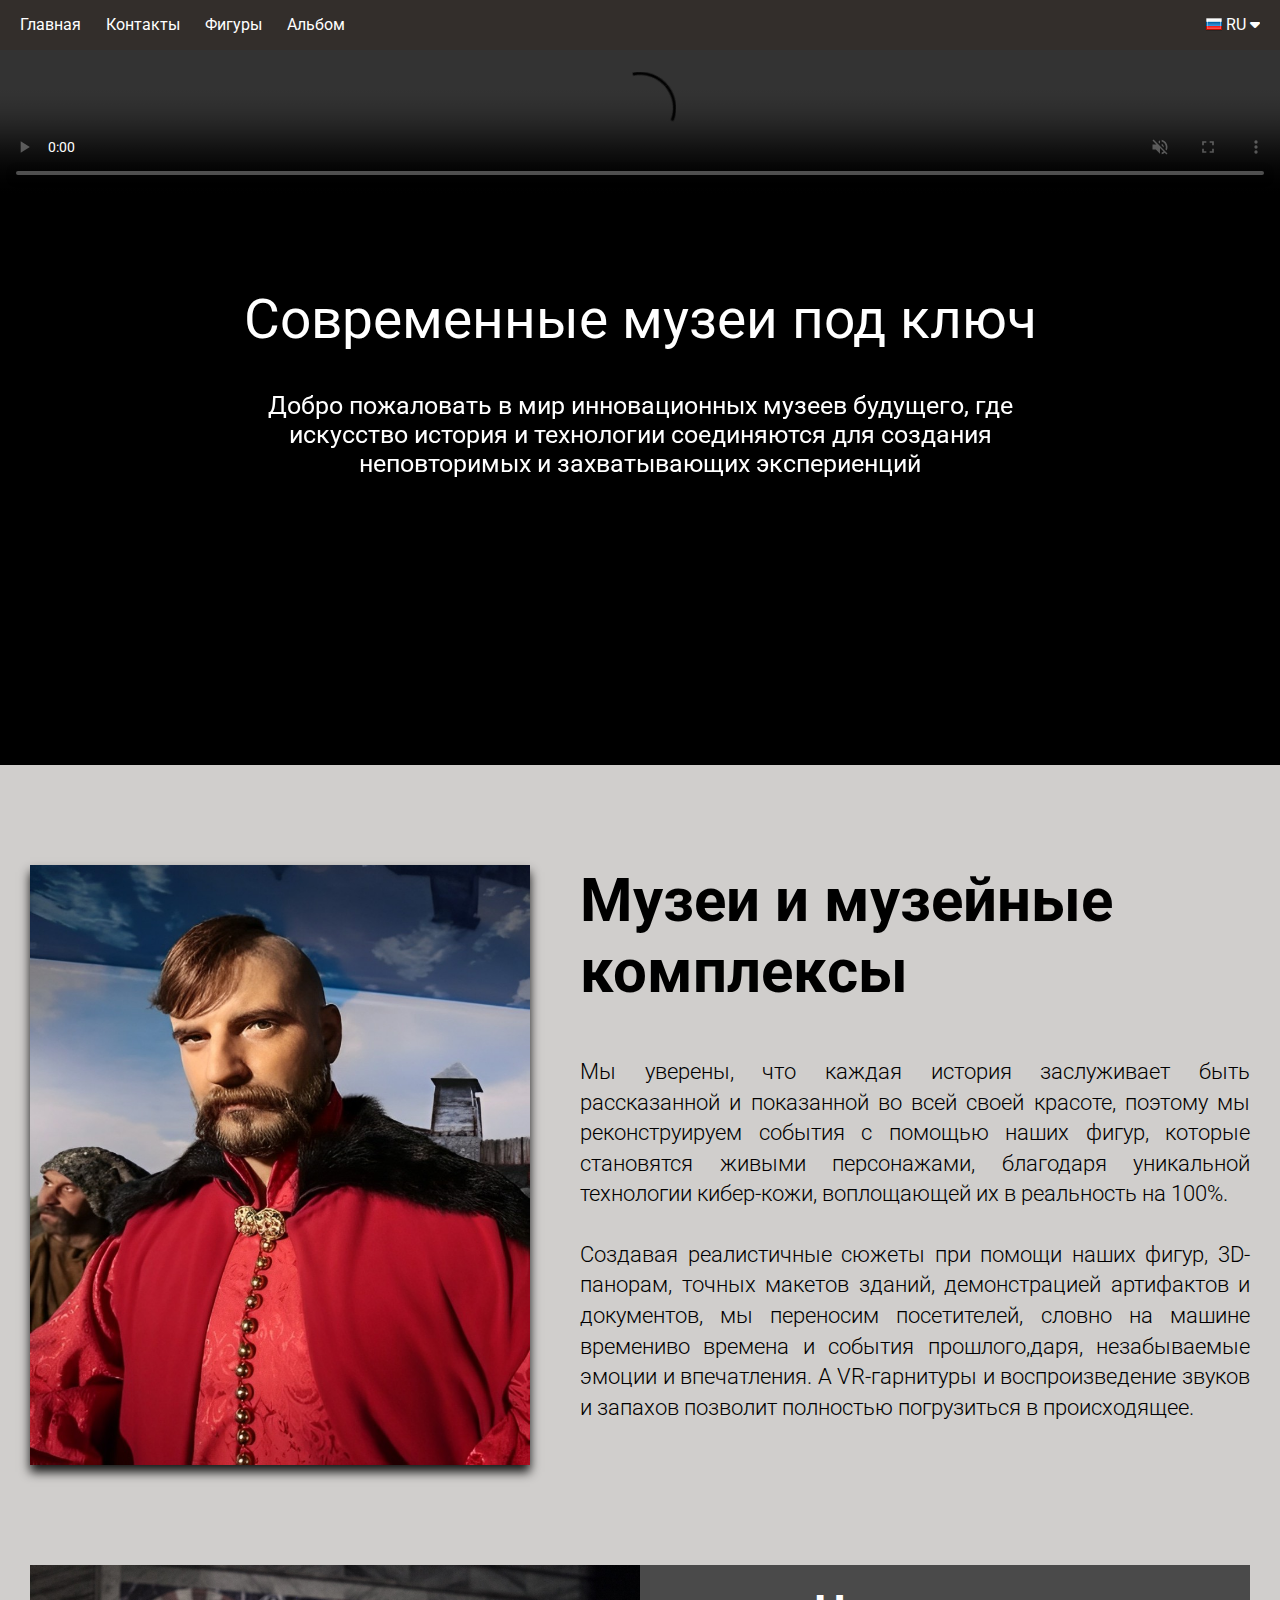
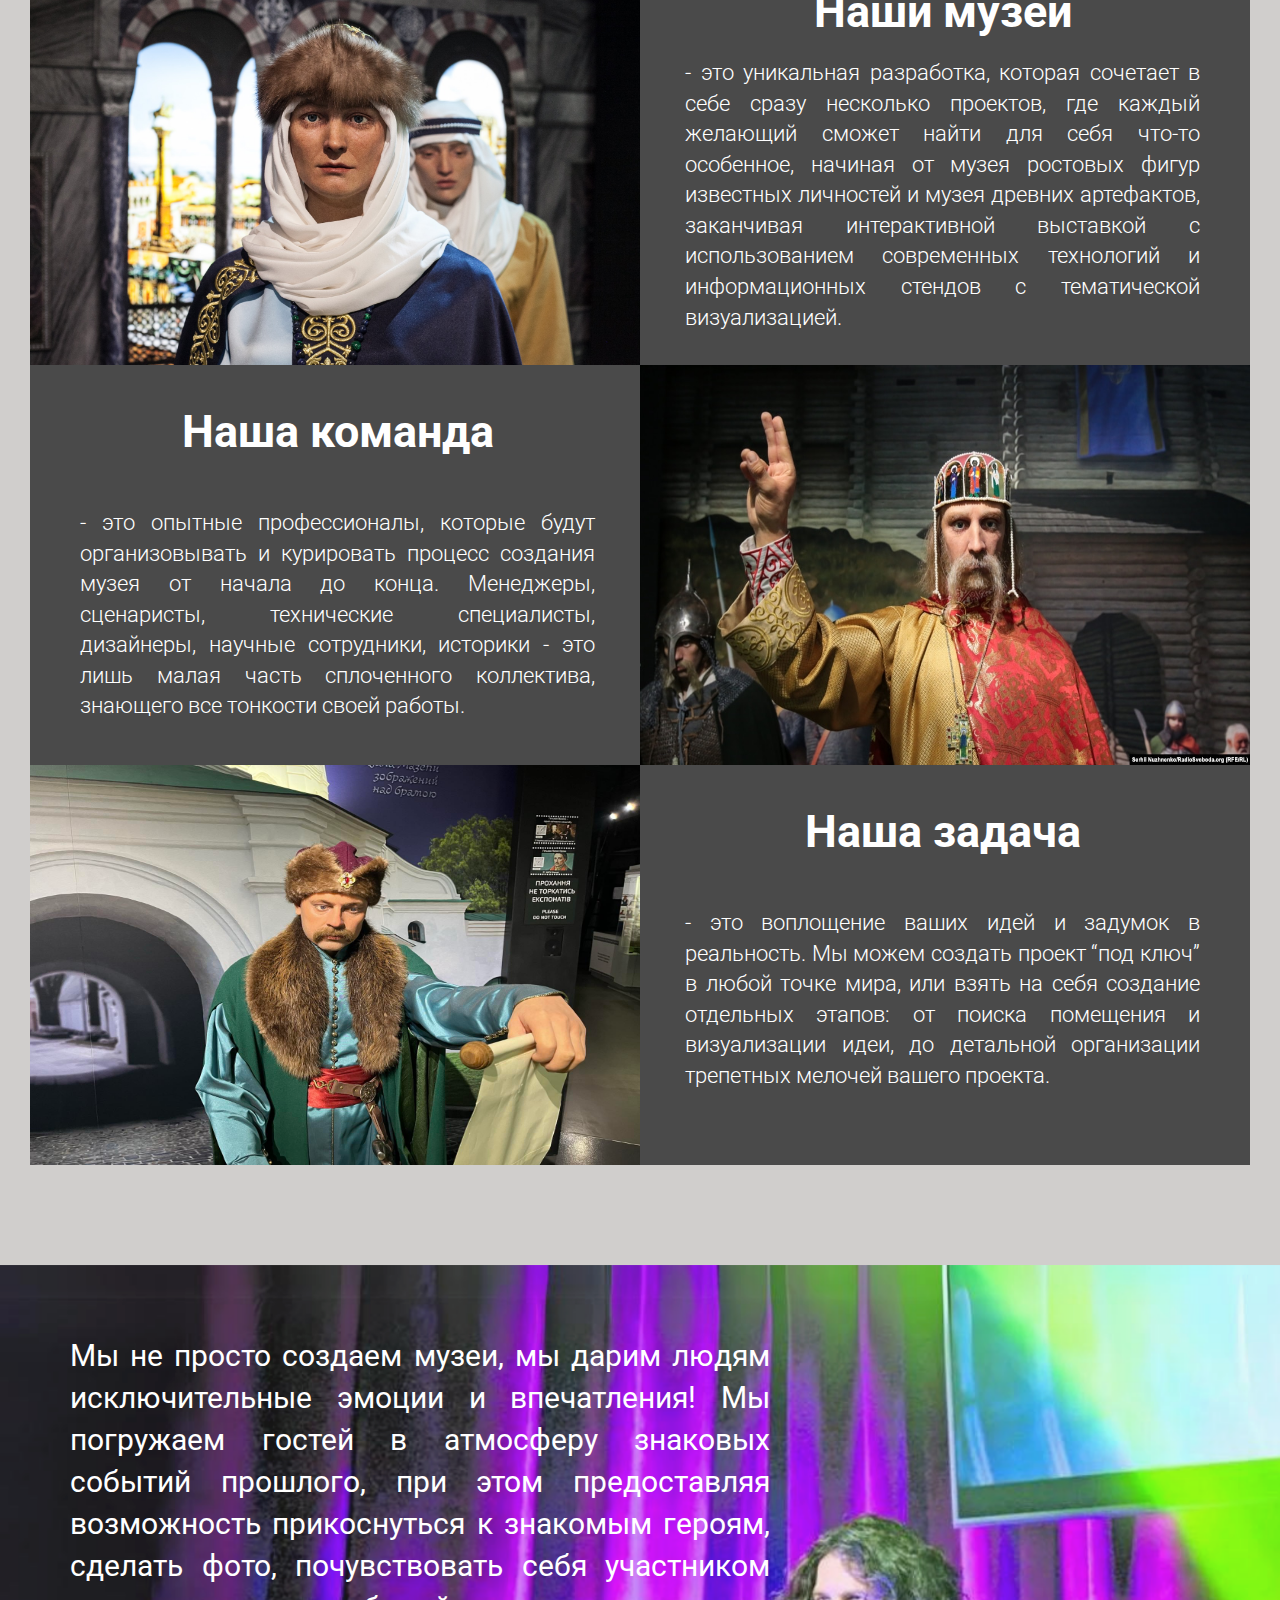
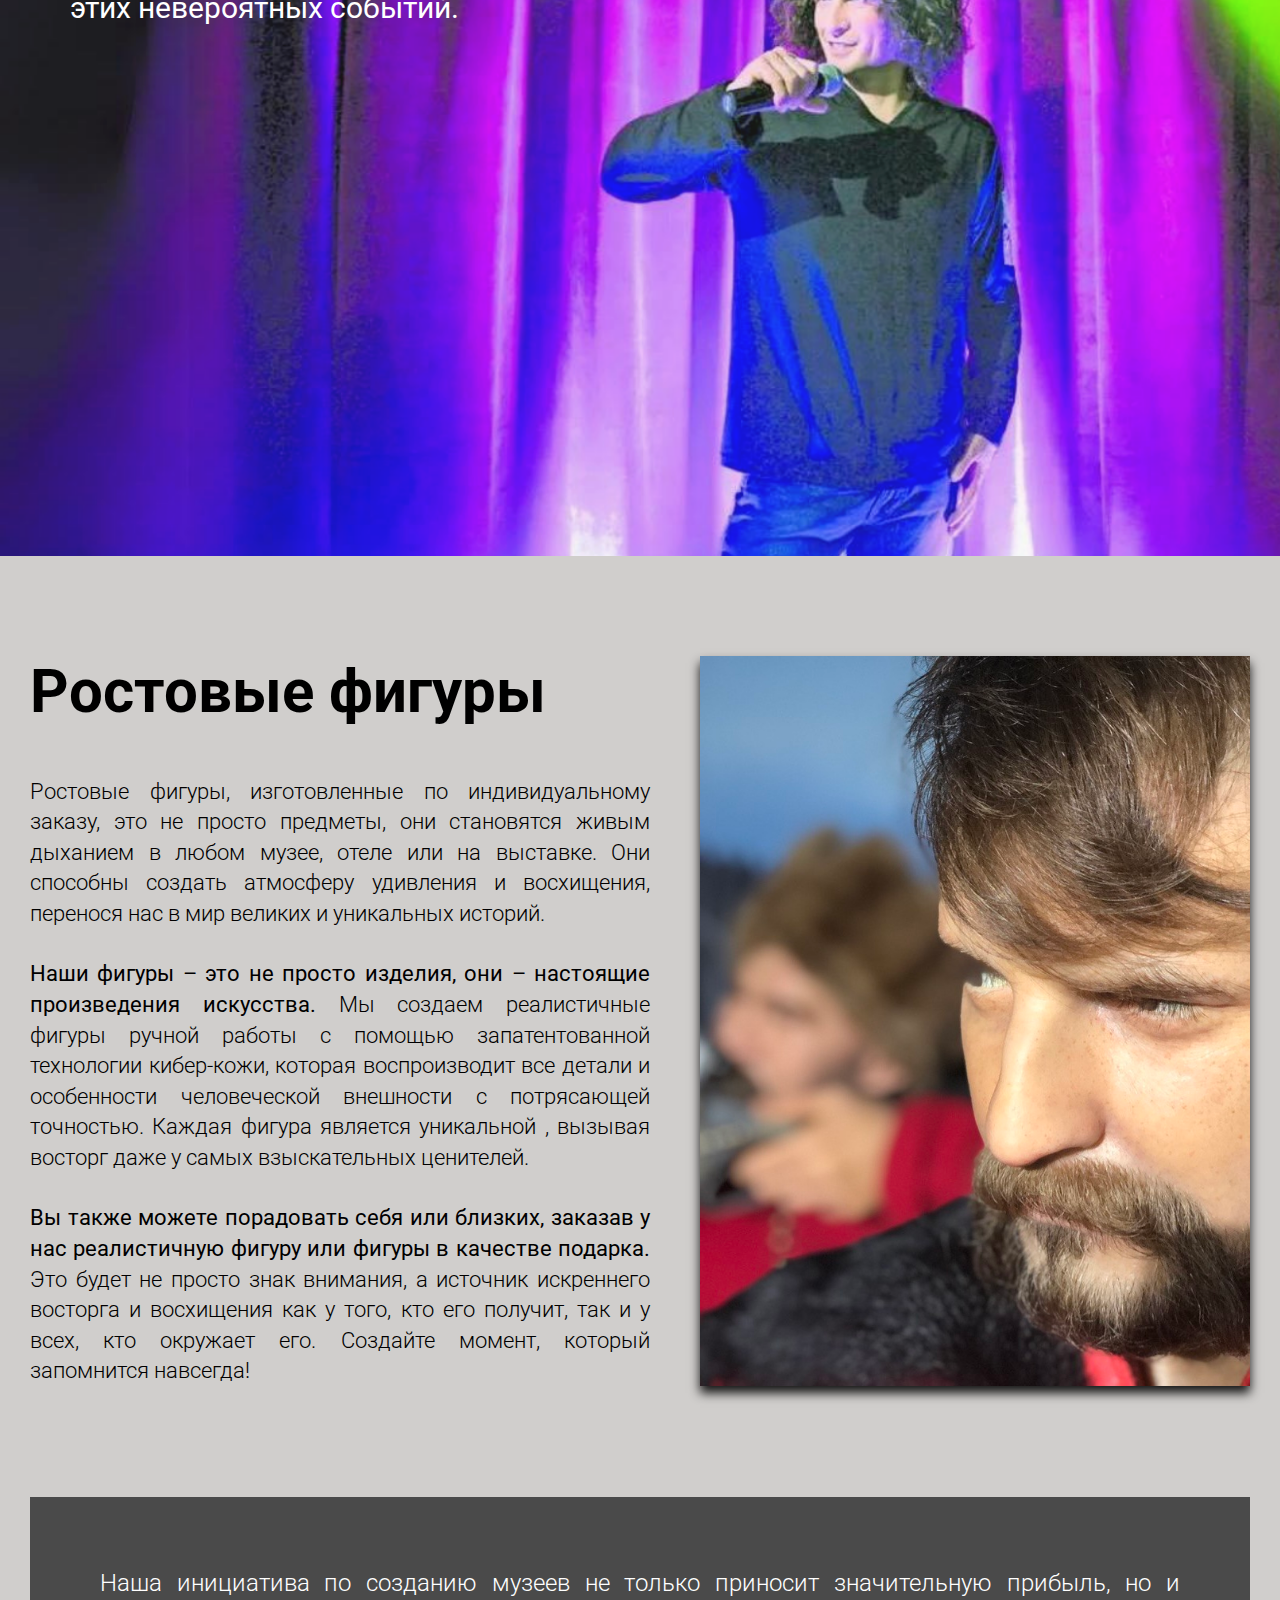
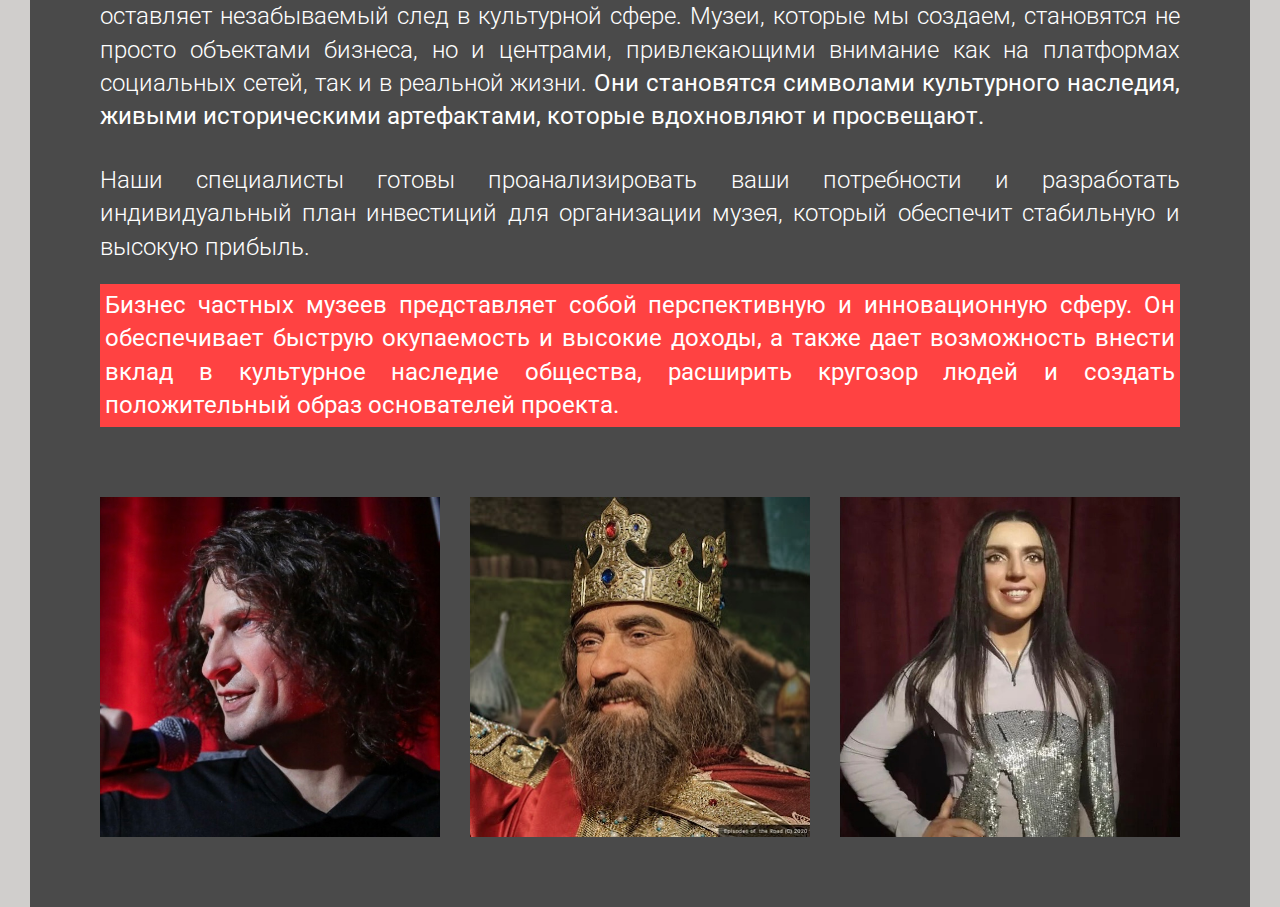
==== commit 2fd3bcf8: "Added page Figures and nav-link Main" ====
--- a/index.html
+++ b/index.html
@@ -13,26 +13,27 @@
     <header class="header">
         <div class="container">
           <div class="left-links">
-            <nav class="nav open">
+            <nav id="nav" class="nav">
               <ul class="nav-list">
+                <li class="nav-item"><a href="#!" class="nav-link">Главная</a></li>
                 <li class="nav-item"><a href="#!" class="nav-link">Контакты</a></li>
-                <li class="nav-item"><a href="#!" class="nav-link">Фигуры</a></li>
+                <li class="nav-item"><a href="figures.html" class="nav-link">Фигуры</a></li>
                 <li class="nav-item"><a href="#!" class="nav-link">Альбом</a></li>
               </ul>
             </nav>
             </div>
-
-            <div class="dropdown">
-              <img src="img/flag-russia-icon.png" alt="">
-              <button class="dropbtn" onclick="myFunction()">
-                RU  <i class="fa fa-caret-down"></i>
-              </button>
-              <div class="dropdown-content" id="myDropdown">
-                <a href="#"><img src="img/flag-russia-icon.png" alt=""> RU</a>
-                <a href="#"><img src="img/flag-ukraine-icon.png" alt=""> UA</a>
-                <a href="#"><img src="img/flag-usa-icon.png" alt=""> EN</a>
-              </div>
-            </div> 
+          <div class="dropdown">
+            <img src="img/flag-russia-icon.png" alt="">
+            <button class="dropbtn" onclick="myFunction()">
+              RU  <i class="fa fa-caret-down"></i>
+            </button>
+            <div class="dropdown-content" id="myDropdown">
+              <a href="#"><img src="img/flag-russia-icon.png" alt=""> RU</a>
+              <a href="#"><img src="img/flag-ukraine-icon.png" alt=""> UA</a>
+              <a href="#"><img src="img/flag-usa-icon.png" alt=""> EN</a>
+            </div>
+          </div> 
+          
         </div>
       </header>
       
@@ -202,8 +203,6 @@
             <p style="background-color: rgb(255, 66, 66); padding: 5px; margin-top: 20px;">
               <b>Бизнес частных музеев представляет собой перспективную и инновационную сферу. Он обеспечивает быструю окупаемость и высокие доходы, а также дает возможность внести вклад в культурное наследие общества, расширить кругозор людей и создать положительный образ основателей проекта.</b>
             </p>
-            <!-- <div class="red-back"> 
-            </div> -->
             <div class="grey-back-content-img"> 
               <img src="img/IMG_9422.jpg" alt="">
               <img src="img/IMG_9421.jpg" alt="">
@@ -212,6 +211,7 @@
           </div>
         </div>
       </div>
+  
     <script src="js/main.js"></script>
 </body>
 </html>--- a/css/main.css
+++ b/css/main.css
@@ -24,6 +24,8 @@
     justify-content: space-between;
   }
   
+
+
   .nav-list {
     list-style: none;
     padding: 0;
@@ -35,24 +37,12 @@
   .nav-link {
     text-decoration: none;
     color: white;
+    transition: color 0.3s;
   }
-  
-  .left-links .nav-list {
-    display: flex;
+
+  .nav-link:hover {
+    color: #9b9b9b;
   }
-  
-  .left-links .nav-item:first-child {
-    margin-left: 0;
-  }
-  
-  .right-links .nav-list {
-    display: flex;
-  }
-  
-  .right-links .nav-item:first-child {
-    margin-left: 0;
-  }
-  
 
   .dropdown {
     float: left;
@@ -73,6 +63,11 @@
     background-color: inherit;
     font-family: inherit;
     margin: 0;
+    transition: color 0.3s;
+}
+
+.dropbtn:hover {
+  color: #9b9b9b;
 }
 
 .dropdown-content {
@@ -100,7 +95,7 @@
 
 .dropdown-content a:hover {
     background-color: #4A4A4A;
-    color: black;
+    color: #fff;
 }
 
 .show {
@@ -185,7 +180,6 @@
   justify-content: center;
   margin: 0 auto;
   background-color: #D0CECC;
-  /* line-height: 0; */
 }
 
 .img-wrap-hid {
@@ -480,4 +474,68 @@
   width: 1220px;
   height: 150px;
   z-index: 1;
+}
+
+
+
+
+
+
+
+/*-----------------------------------FIGURES-------------------------------------*/
+
+.pdf-links {
+  padding-top: 50px;
+  display: flex;
+  justify-content: center;
+  column-gap: 60px;
+  text-align: center;
+}
+
+.header_pdf_links {
+  padding-top: 100px;
+  display: flex;
+  justify-content: center;
+}
+
+.header_pdf_links h1 {
+  color: black;
+  font-size: 45px;
+  font-weight: 600;
+}
+
+.pdf-link-img img {
+  width: 450px;
+  height: 300px;
+  box-shadow: 0px 7px 10px 0px rgba(0, 0, 0, 0.9);
+}
+
+.pdf-link-content h1 {
+  font-size: 35px;
+  font-weight: 500;
+  padding-top: 30px;
+  padding-bottom: 20px;
+}
+
+.pdf-link {
+  padding-top: 10px;
+}
+
+.pdf-link-content ul li {
+  padding-top: 15px;
+}
+
+.pdf-link-content ul li a {
+  color: black;
+  text-decoration: none;
+  transition: 0.3s;
+  font-size: 28px;
+  font-weight: 300;
+  border-radius: 5px;
+}
+
+.pdf-link-content ul li a:hover {
+  color: white;
+  background-color: black;
+  border: black 3px solid;
 }--- a/css/media.css
+++ b/css/media.css
@@ -354,6 +354,15 @@
 }
 
 @media (max-width: 1000px){
+
+    .wrapper {
+        padding-top: 50px;
+        display: flex;
+        justify-content: center;
+        margin: 0 auto;
+        background-color: #D0CECC;
+      }
+
     .kazaki {
         display: block;
         width: 800px;
@@ -581,6 +590,45 @@
     height: 190px;
     z-index: 1;
     }
+
+
+
+
+
+    /*--------------------Figures.html-------------------------*/
+
+    .pdf-links {
+      padding-top: 50px;
+      display: flex;
+      justify-content: center;
+      column-gap: 40px;
+    }
+
+    
+    .pdf-link-img img{
+      width: 350px;
+      height: 230px;
+      box-shadow: 0px 7px 10px 0px rgba(0, 0, 0, 0.9);
+    }
+
+    .pdf-link-content h1 {
+      font-size: 30px;
+      font-weight: 500;
+      padding-top: 40px;
+      padding-bottom: 20px;
+    }
+
+    .pdf-link-content ul li {
+      padding-top: 12px;
+    }
+    
+    .pdf-link-content ul li a {
+      color: black;
+      text-decoration: none;
+      transition: 0.3s;
+      font-size: 23px;
+      border-radius: 5px;
+    }
 }
 
 @media (max-width: 800px){
@@ -812,6 +860,47 @@
         height: 190px;
         z-index: 1;
         }
+
+  
+
+
+
+   /*--------------------Figures.html-------------------------*/
+
+   .pdf-links {
+    padding-top: 50px;
+    display: grid;
+    place-items: center;
+    column-gap: 0px;
+    padding-bottom: 40px;
+    grid-row-gap: 50px;
+  }
+
+  
+  .pdf-link-img img{
+    width: 500px;
+    height: 350px;
+    box-shadow: 0px 7px 10px 0px rgba(0, 0, 0, 0.9);
+  }
+
+  .pdf-link-content h1 {
+    font-size: 40px;
+    font-weight: 500;
+    padding-top: 40px;
+    padding-bottom: 20px;
+  }
+
+  .pdf-link-content ul li {
+    padding-top: 12px;
+  }
+  
+  .pdf-link-content ul li a {
+    color: black;
+    text-decoration: none;
+    transition: 0.3s;
+    font-size: 28px;
+    border-radius: 5px;
+  }
 }
 
 @media (max-width: 770px) {
@@ -1189,6 +1278,56 @@
         height: 270px;
         z-index: 1;
     }
+
+
+
+
+
+
+    /*--------------------Figures.html-------------------------*/
+
+
+
+    .header_pdf_links h1 {
+      color: black;
+      font-size: 35px;
+      font-weight: 600;
+    }
+
+   .pdf-links {
+    padding-top: 50px;
+    display: grid;
+    place-items: center;
+    column-gap: 0px;
+    padding-bottom: 40px;
+    grid-row-gap: 50px;
+  }
+
+  
+  .pdf-link-img img{
+    width: 400px;
+    height: 280px;
+    box-shadow: 0px 7px 10px 0px rgba(0, 0, 0, 0.9);
+  }
+
+  .pdf-link-content h1 {
+    font-size: 35px;
+    font-weight: 500;
+    padding-top: 40px;
+    padding-bottom: 20px;
+  }
+
+  .pdf-link-content ul li {
+    padding-top: 12px;
+  }
+  
+  .pdf-link-content ul li a {
+    color: black;
+    text-decoration: none;
+    transition: 0.3s;
+    font-size: 24px;
+    border-radius: 5px;
+  }
 }
 
 @media (max-width: 570px) {
@@ -1206,6 +1345,59 @@
     }
 }
 
+
+@media (max-width: 500px) {
+  /*--------------------Figures.html-------------------------*/
+
+  .header_pdf_links {
+    padding-top: 80px;
+    display: flex;
+    justify-content: center;
+  }
+
+  .header_pdf_links h1 {
+    color: black;
+    font-size: 30px;
+    font-weight: 600;
+  }
+
+ .pdf-links {
+  padding-top: 30px;
+  display: grid;
+  place-items: center;
+  column-gap: 0px;
+  padding-bottom: 40px;
+  grid-row-gap: 50px;
+}
+
+
+.pdf-link-img img{
+  width: 350px;
+  height: 220px;
+  box-shadow: 0px 7px 10px 0px rgba(0, 0, 0, 0.9);
+}
+
+.pdf-link-content h1 {
+  font-size: 30px;
+  font-weight: 500;
+  padding-top: 30px;
+  padding-bottom: 10px;
+}
+
+.pdf-link-content ul li {
+  padding-top: 10px;
+}
+
+.pdf-link-content ul li a {
+  color: black;
+  text-decoration: none;
+  transition: 0.3s;
+  font-size: 20px;
+  border-radius: 5px;
+}
+}
+
+
 @media (max-width: 470px) {
     /*------------------SINGER----------------------*/
     .title {
@@ -1221,16 +1413,59 @@
     }
 }
 
+@media (max-width: 420px){
+  
+  /*--------------------Figures.html-------------------------*/
+
+  .header_pdf_links {
+    padding-top: 80px;
+    display: flex;
+    justify-content: center;
+  }
+
+  .header_pdf_links h1 {
+    color: black;
+    font-size: 26px;
+    font-weight: 600;
+  }
+
+  .pdf-links {
+    padding-top: 30px;
+    display: grid;
+    place-items: center;
+    column-gap: 0px;
+    padding-bottom: 40px;
+    grid-row-gap: 50px;
+}
+
+
+.pdf-link-img img{
+  width: 300px;
+  height: 200px;
+  box-shadow: 0px 7px 10px 0px rgba(0, 0, 0, 0.9);
+}
+
+.pdf-link-content h1 {
+  font-size: 25px;
+  font-weight: 500;
+  padding-top: 30px;
+  padding-bottom: 10px;
+}
+
+.pdf-link-content ul li {
+  padding-top: 10px;
+}
+
+.pdf-link-content ul li a {
+  color: black;
+  text-decoration: none;
+  transition: 0.3s;
+  font-size: 20px;
+  border-radius: 5px;
+}
+}
 
 @media (max-width: 360px) {
-
-    .nav-list {
-        list-style: none;
-        padding: 0;
-        margin: 0;
-        display: flex;
-        column-gap: 15px;
-    }
 
     .wrapper {
         padding-top: 40px;
@@ -1469,7 +1704,7 @@
 
     .figures-content {
         padding-left: 20px;
-        padding-bottom: 10px;
+        padding-bottom: 0px;
         max-width: 500px;
         text-align: center;
       }
@@ -1604,10 +1839,38 @@
     }
 }
 
+@media (max-width: 420px) {
+  .left-links {
+    font-size: 13px;
+  }
+
+  .header {
+    background-color: #332E2B;
+    color: white;
+    padding: 15px 8px;
+    height: 50px;
+    top: 0;
+    left: 0;
+    right: 0;
+    position: fixed;
+    z-index: 15;
+  }
+
+  .dropdown .dropbtn {
+    cursor: pointer;
+    font-size: 13px;    
+    border: none;
+    outline: none;
+    color: white;
+    /* padding: 14px 16px; */
+    background-color: inherit;
+    font-family: inherit;
+    margin: 0;
+    transition: color 0.3s;
+}
+}
+
 @media (max-width: 400px) {
-    .nav-list {
-        column-gap: 15px;
-      }
 
     .intro__title {
         margin: 0;
@@ -1625,4 +1888,53 @@
         max-width: 320px;
         padding-left: 0px;
     }
+
+
+    /*--------------------Figures.html-------------------------*/
+
+  .header_pdf_links {
+    padding-top: 80px;
+    display: flex;
+    justify-content: center;
+  }
+
+  .header_pdf_links h1 {
+    color: black;
+    font-size: 22px;
+    font-weight: 600;
+  }
+
+  .pdf-links {
+    padding-top: 30px;
+    display: grid;
+    place-items: center;
+    column-gap: 0px;
+    padding-bottom: 40px;
+    grid-row-gap: 40px;
+}
+
+.pdf-link-img img{
+  width: 260px;
+  height: 180px;
+  box-shadow: 0px 7px 10px 0px rgba(0, 0, 0, 0.9);
+}
+
+.pdf-link-content h1 {
+  font-size: 21px;
+  font-weight: 500;
+  padding-top: 30px;
+  padding-bottom: 10px;
+}
+
+.pdf-link-content ul li {
+  padding-top: 10px;
+}
+
+.pdf-link-content ul li a {
+  color: black;
+  text-decoration: none;
+  transition: 0.3s;
+  font-size: 18px;
+  border-radius: 5px;
+}
 }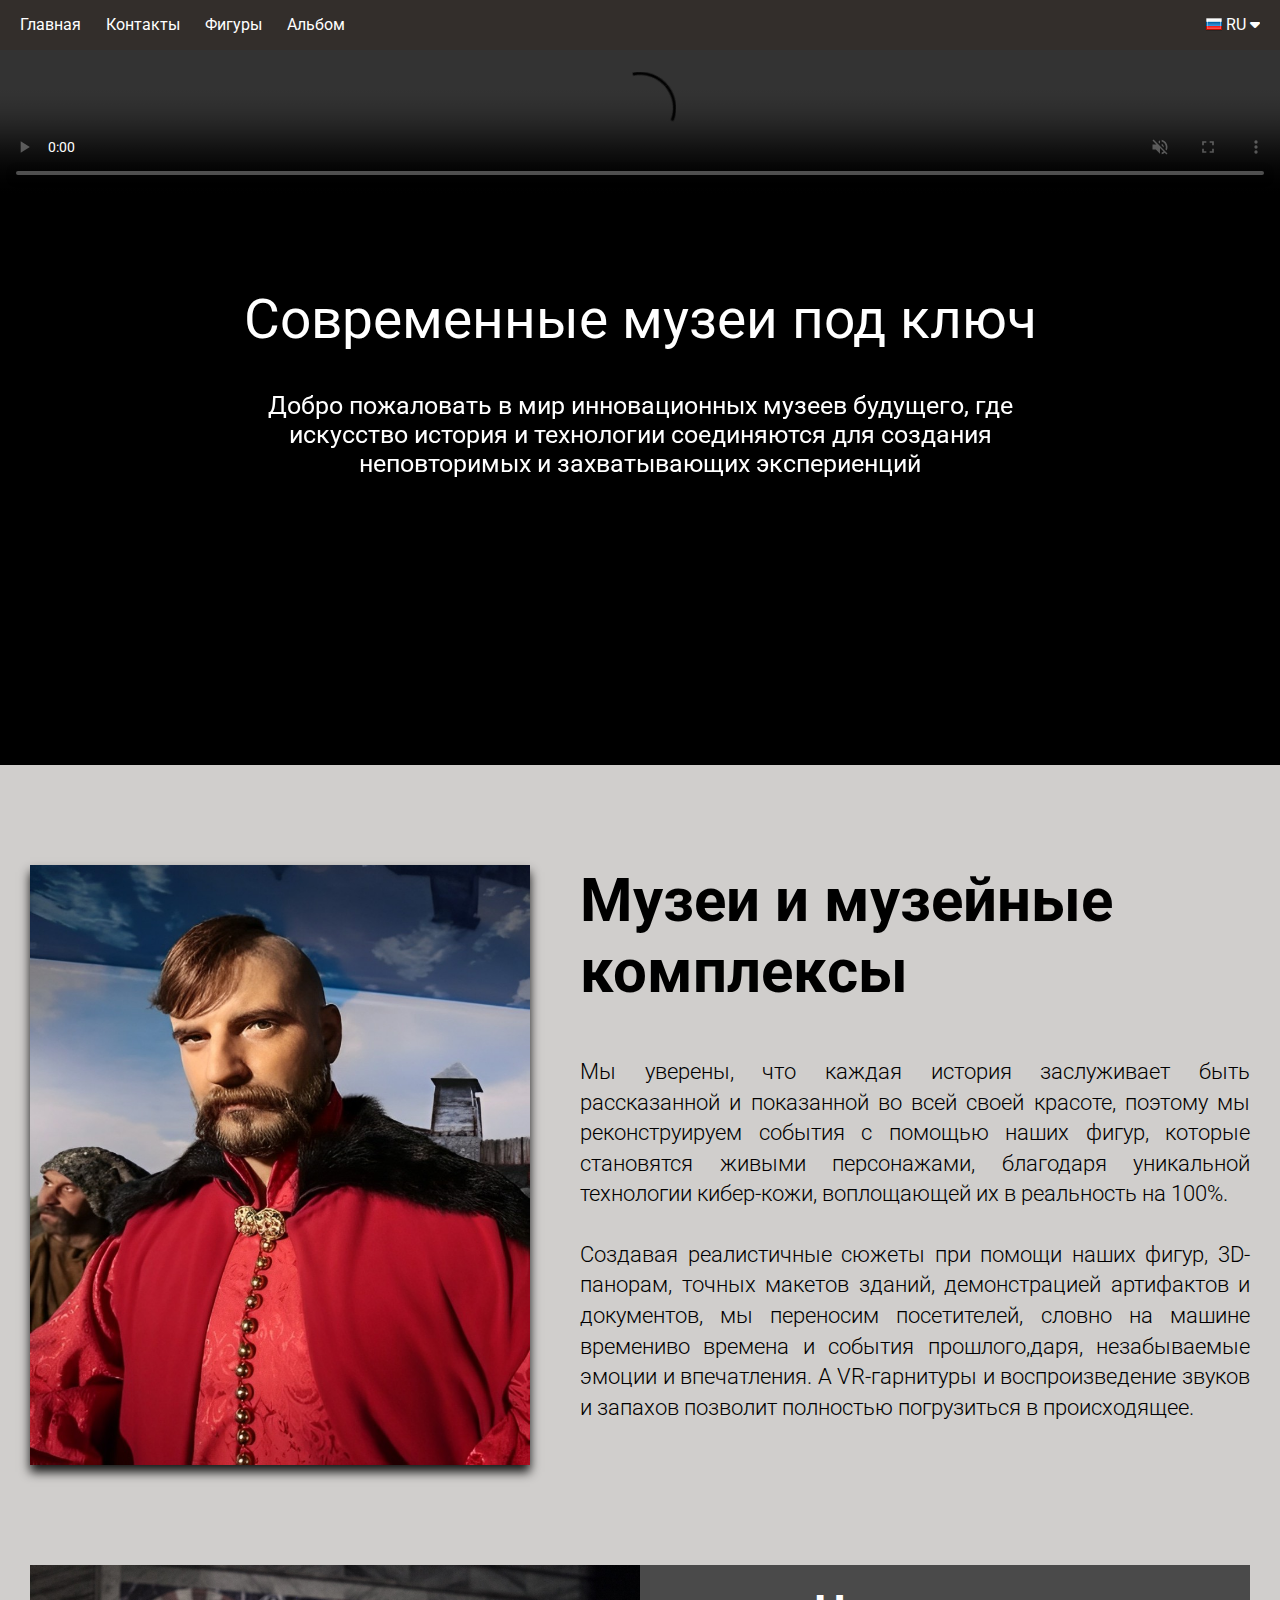
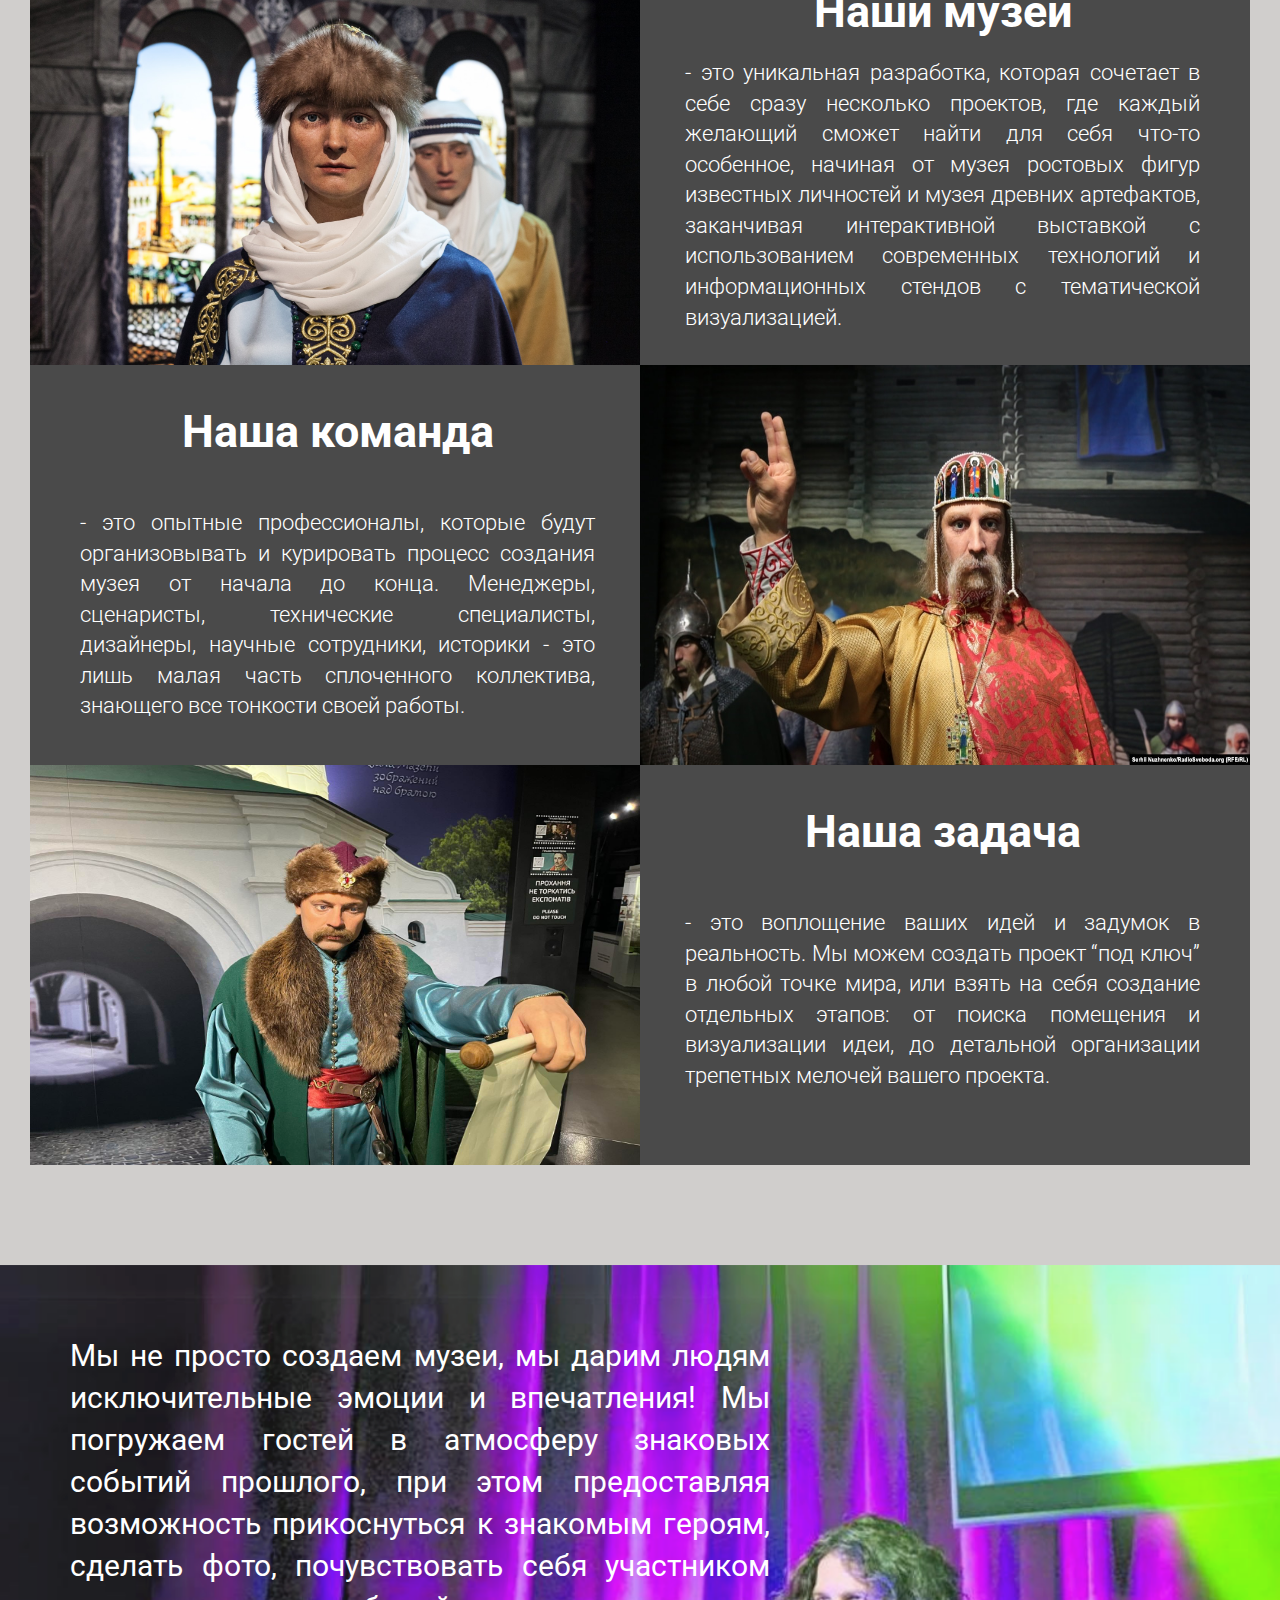
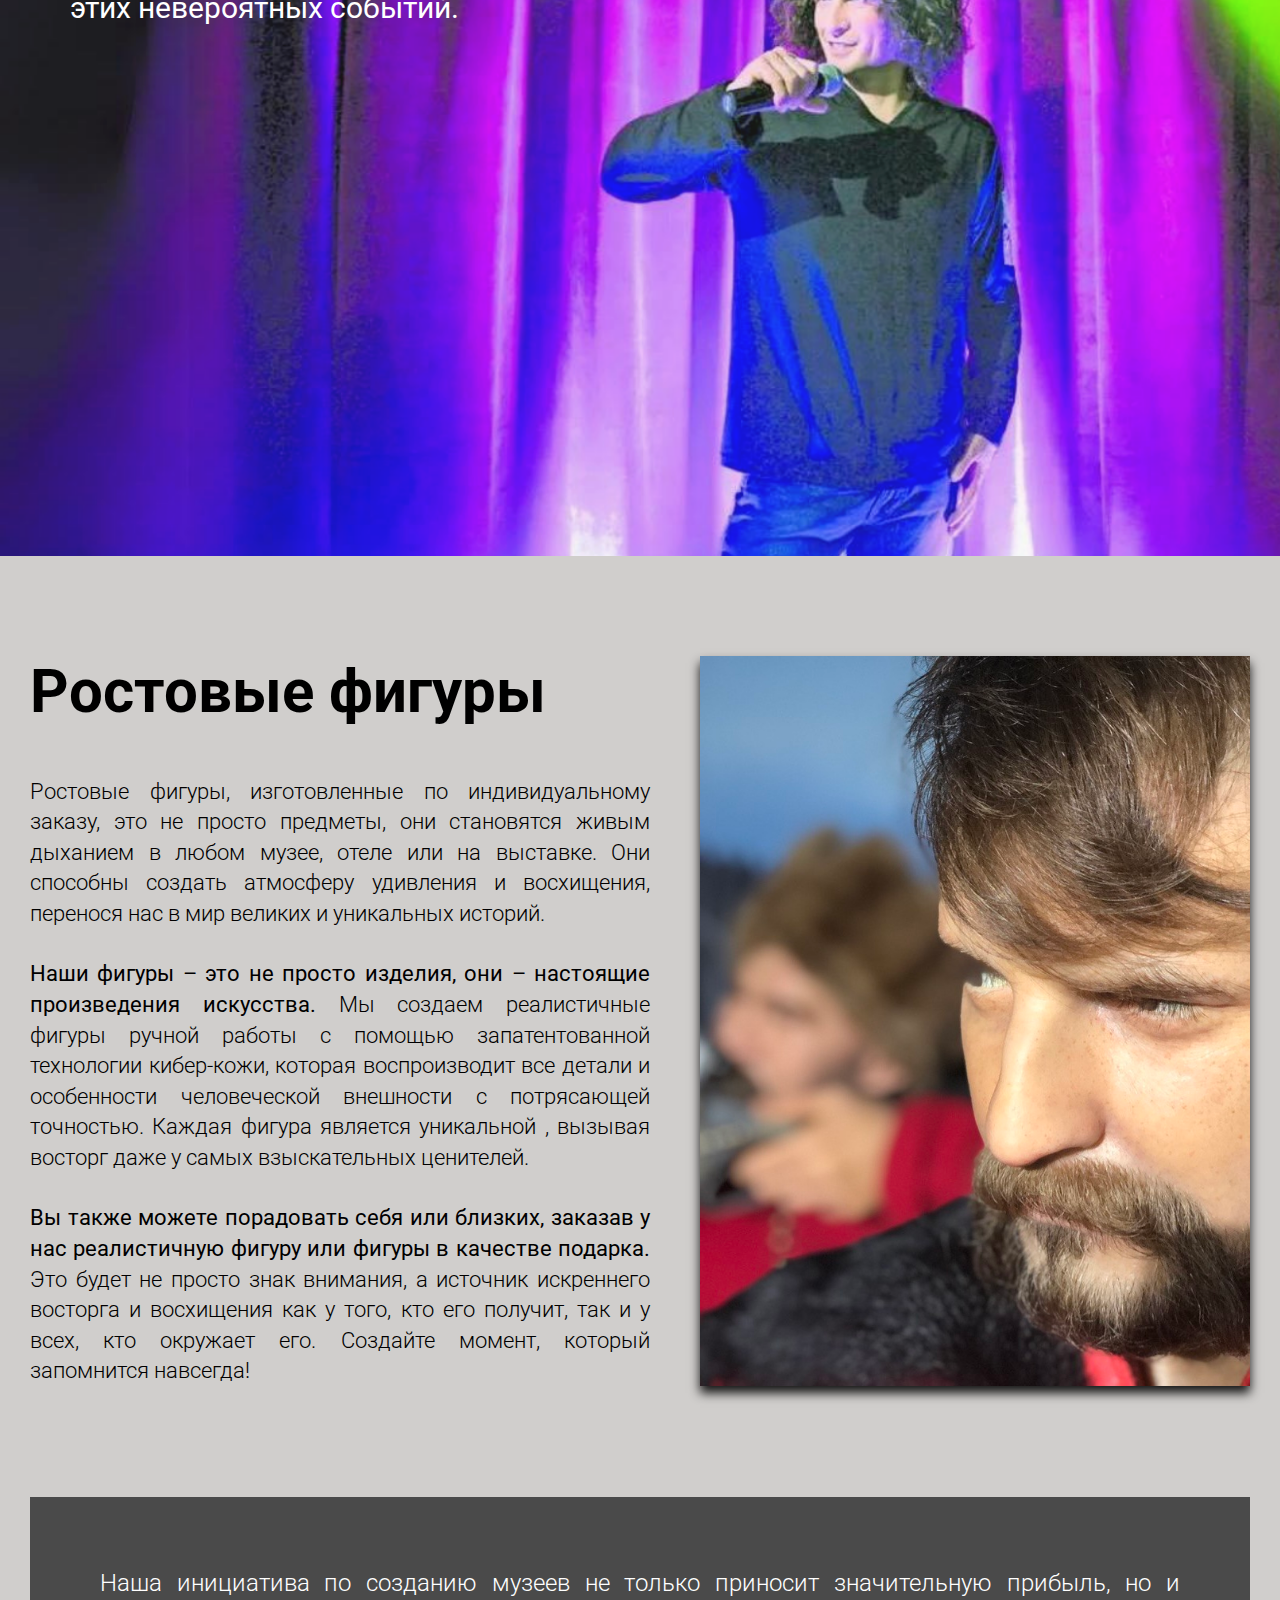
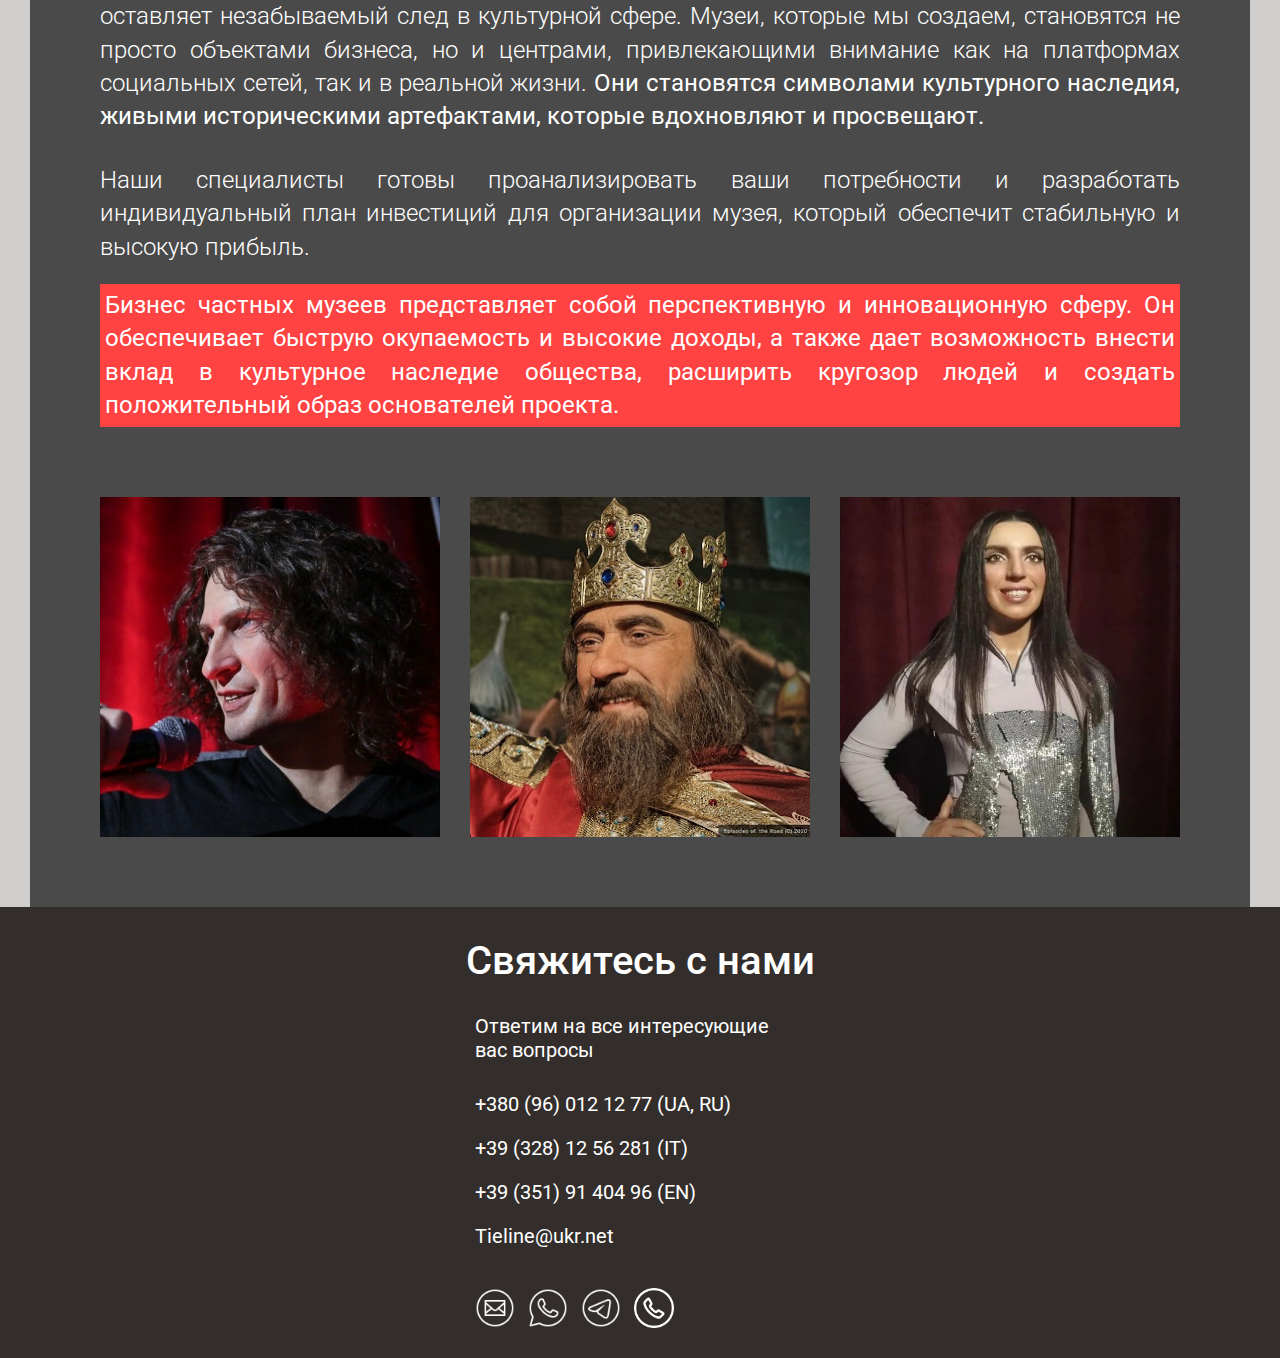
==== commit f8c333b0: "Rename files" ====
--- a/index.html
+++ b/index.html
@@ -3,6 +3,7 @@
 <head>
     <meta charset="UTF-8">
     <meta name="viewport" content="width=device-width, initial-scale=1.0">
+    <meta name="format-detection" content="telephone=no">
     <title>Museum</title>
     <link rel="stylesheet" href="./css/main.css">
     <link rel="stylesheet" href="./css/media.css">
@@ -16,8 +17,8 @@
             <nav id="nav" class="nav">
               <ul class="nav-list">
                 <li class="nav-item"><a href="#!" class="nav-link">Главная</a></li>
-                <li class="nav-item"><a href="#!" class="nav-link">Контакты</a></li>
-                <li class="nav-item"><a href="figures.html" class="nav-link">Фигуры</a></li>
+                <li class="nav-item"><a href="#footer" class="nav-link">Контакты</a></li>
+                <li class="nav-item"><a href="russian_figures.html" class="nav-link">Фигуры</a></li>
                 <li class="nav-item"><a href="#!" class="nav-link">Альбом</a></li>
               </ul>
             </nav>
@@ -30,7 +31,7 @@
             <div class="dropdown-content" id="myDropdown">
               <a href="#"><img src="img/flag-russia-icon.png" alt=""> RU</a>
               <a href="#"><img src="img/flag-ukraine-icon.png" alt=""> UA</a>
-              <a href="#"><img src="img/flag-usa-icon.png" alt=""> EN</a>
+              <a href="english_index.html"><img src="img/flag-usa-icon.png" alt=""> EN</a>
             </div>
           </div> 
           
@@ -211,7 +212,23 @@
           </div>
         </div>
       </div>
-  
+      
+      <div id="footer" class="footer">
+        <h1>Свяжитесь с нами</h1>
+        <div class="footer-content">
+          <p class="text">Ответим на все интересующие вас вопросы</p>
+          <p class="number">+380 (96) 012 12 77 (UA, RU)</p>
+          <p class="number">+39 (328) 12 56 281 (IT)</p>
+          <p class="number">+39 (351) 91 404 96 (EN)</p>
+          <p class="number">Tieline@ukr.net</p>
+          <div class="icons">
+            <a href="#"><img src="img/icons8-почта-50.png" alt=""></a>
+            <a href="#"><img src="img/icons8-whatsapp-50.png" alt=""></a>
+            <a href="#"><img src="img/icons8-телеграм-50.png" alt=""></a>
+            <a href="#"><img src="img/1509974 (1).png" alt=></a>
+          </div>
+        </div>
+      </div>
     <script src="js/main.js"></script>
 </body>
 </html>--- a/css/main.css
+++ b/css/main.css
@@ -111,18 +111,6 @@
   background-color: black;
 }
 
-/* .intro::after {
-  width: 100%;
-  height: 100%;
-  content: "";
-  display: block;
-  position: absolute;
-  background-color: rgba(0, 0, 0, .4);
-  top: 0;
-  left: 0;
-  z-index: 2;
-} */
-
 .video-bg {
   position: relative;
   padding-bottom: 56.25%;
@@ -137,10 +125,6 @@
   left: 0;
 }
 
-/* .header-cont {
-  align-items: center;
-  justify-content: center;
-} */
 
 .intro__content {
   display: flex;
@@ -366,9 +350,6 @@
 .second-man-text {
   margin-top: 20px;
 }
-
-
-
 
 .singer {
   position: relative;
@@ -538,4 +519,50 @@
   color: white;
   background-color: black;
   border: black 3px solid;
+}
+
+
+/*-----------------Footer------------------*/
+
+.footer {
+  background-color: #332E2B;
+  color: white;
+}
+
+.footer h1{
+  text-align: center;
+  font-size: 40px;
+  font-weight: 500;
+  padding-top: 30px;
+}
+
+.footer-content {
+  padding: 30px 0px;
+  /* display: grid;
+  align-items: center; */
+  margin: 0px auto;
+  width: 330px;
+  font-size: 20px;
+  font-weight: 400;
+}
+
+.text {
+  padding-bottom: 20px;
+}
+
+.number {
+  padding: 10px 0px;
+  text-decoration: none;
+}
+
+
+.icons {
+  padding-top: 30px;
+  display: flex;
+  column-gap: 13px;
+}
+
+.icons img {
+  width: 40px;
+  height: 40px;
 }--- a/css/media.css
+++ b/css/media.css
@@ -861,7 +861,48 @@
         z-index: 1;
         }
 
-  
+  /*-----------------Footer------------------*/
+
+.footer {
+  background-color: #332E2B;
+  color: white;
+}
+
+.footer h1{
+  text-align: center;
+  font-size: 35px;
+  font-weight: 500;
+  padding-top: 30px;
+}
+
+.footer-content {
+  padding: 30px 0px;
+  margin: 0px auto;
+  width: 330px;
+  font-size: 18px;
+  font-weight: 400;
+}
+
+.text {
+  padding-bottom: 20px;
+}
+
+.number {
+  padding: 10px 0px;
+  text-decoration: none;
+}
+
+
+.icons {
+  padding-top: 30px;
+  display: flex;
+  column-gap: 13px;
+}
+
+.icons img {
+  width: 40px;
+  height: 40px;
+}
 
 
 
@@ -1347,6 +1388,51 @@
 
 
 @media (max-width: 500px) {
+
+  /*-----------------Footer------------------*/
+
+.footer {
+  background-color: #332E2B;
+  color: white;
+}
+
+.footer h1{
+  text-align: center;
+  font-size: 30px;
+  font-weight: 500;
+  padding-top: 30px;
+}
+
+.footer-content {
+  padding: 20px 0px;
+  margin: 0px auto;
+  width: 260px;
+  font-size: 16px;
+  font-weight: 400;
+}
+
+.text {
+  padding-bottom: 15px;
+}
+
+.number {
+  padding: 8px 0px;
+  text-decoration: none;
+}
+
+
+.icons {
+  padding-top: 20px;
+  display: flex;
+  column-gap: 13px;
+}
+
+.icons img {
+  width: 30px;
+  height: 30px;
+}
+
+
   /*--------------------Figures.html-------------------------*/
 
   .header_pdf_links {
@@ -1862,7 +1948,6 @@
     border: none;
     outline: none;
     color: white;
-    /* padding: 14px 16px; */
     background-color: inherit;
     font-family: inherit;
     margin: 0;
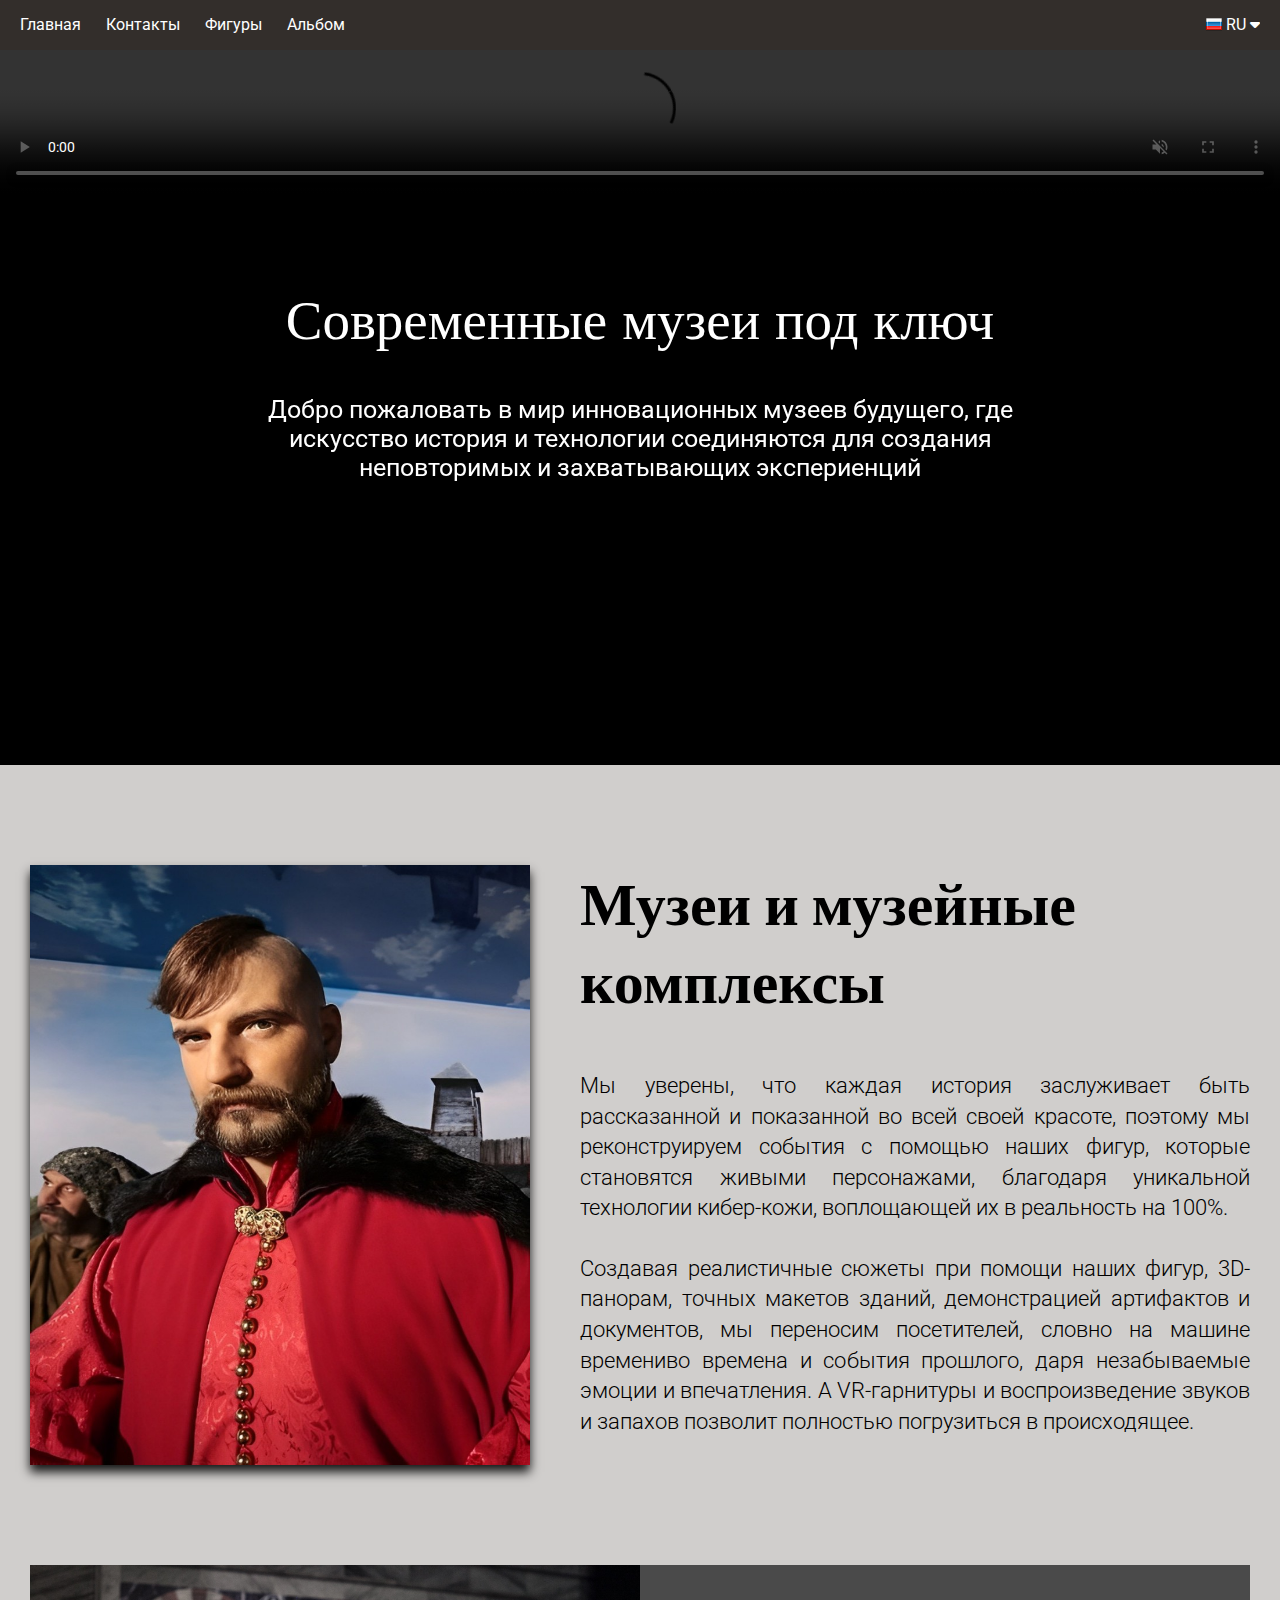
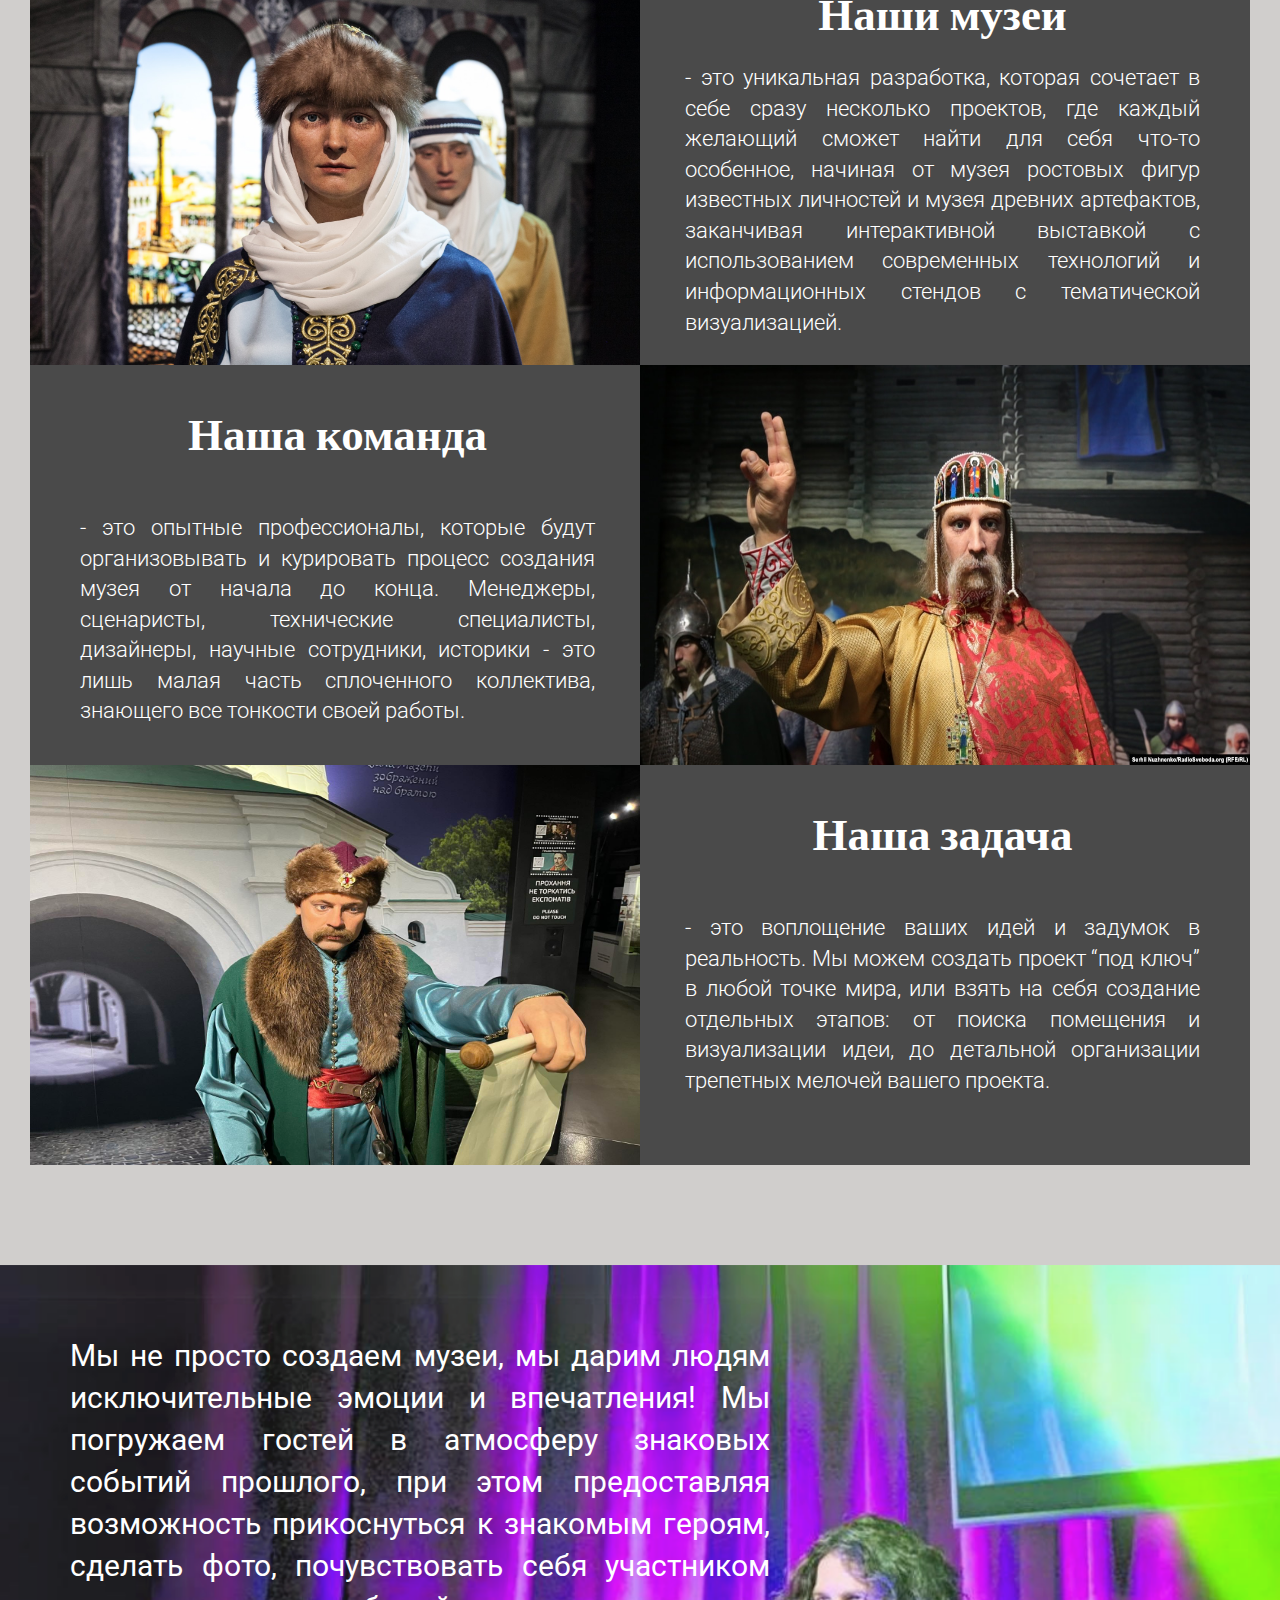
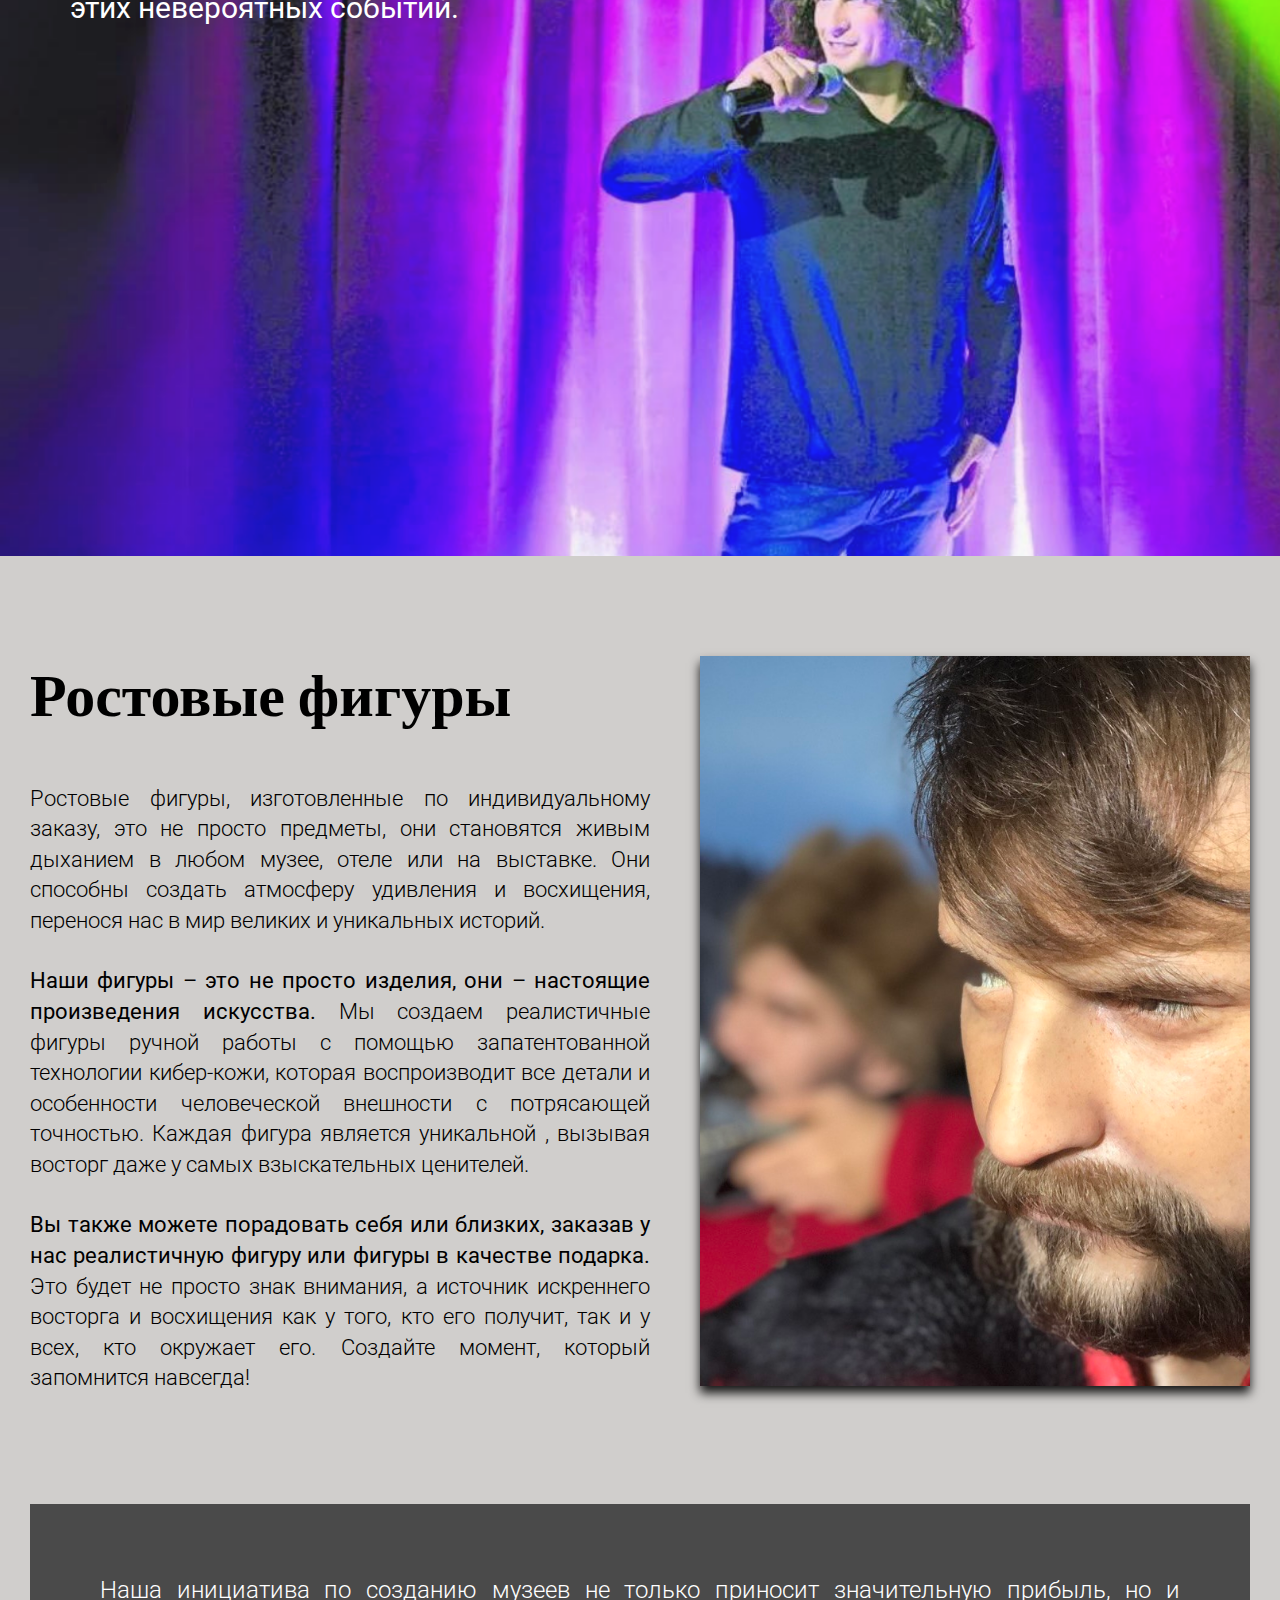
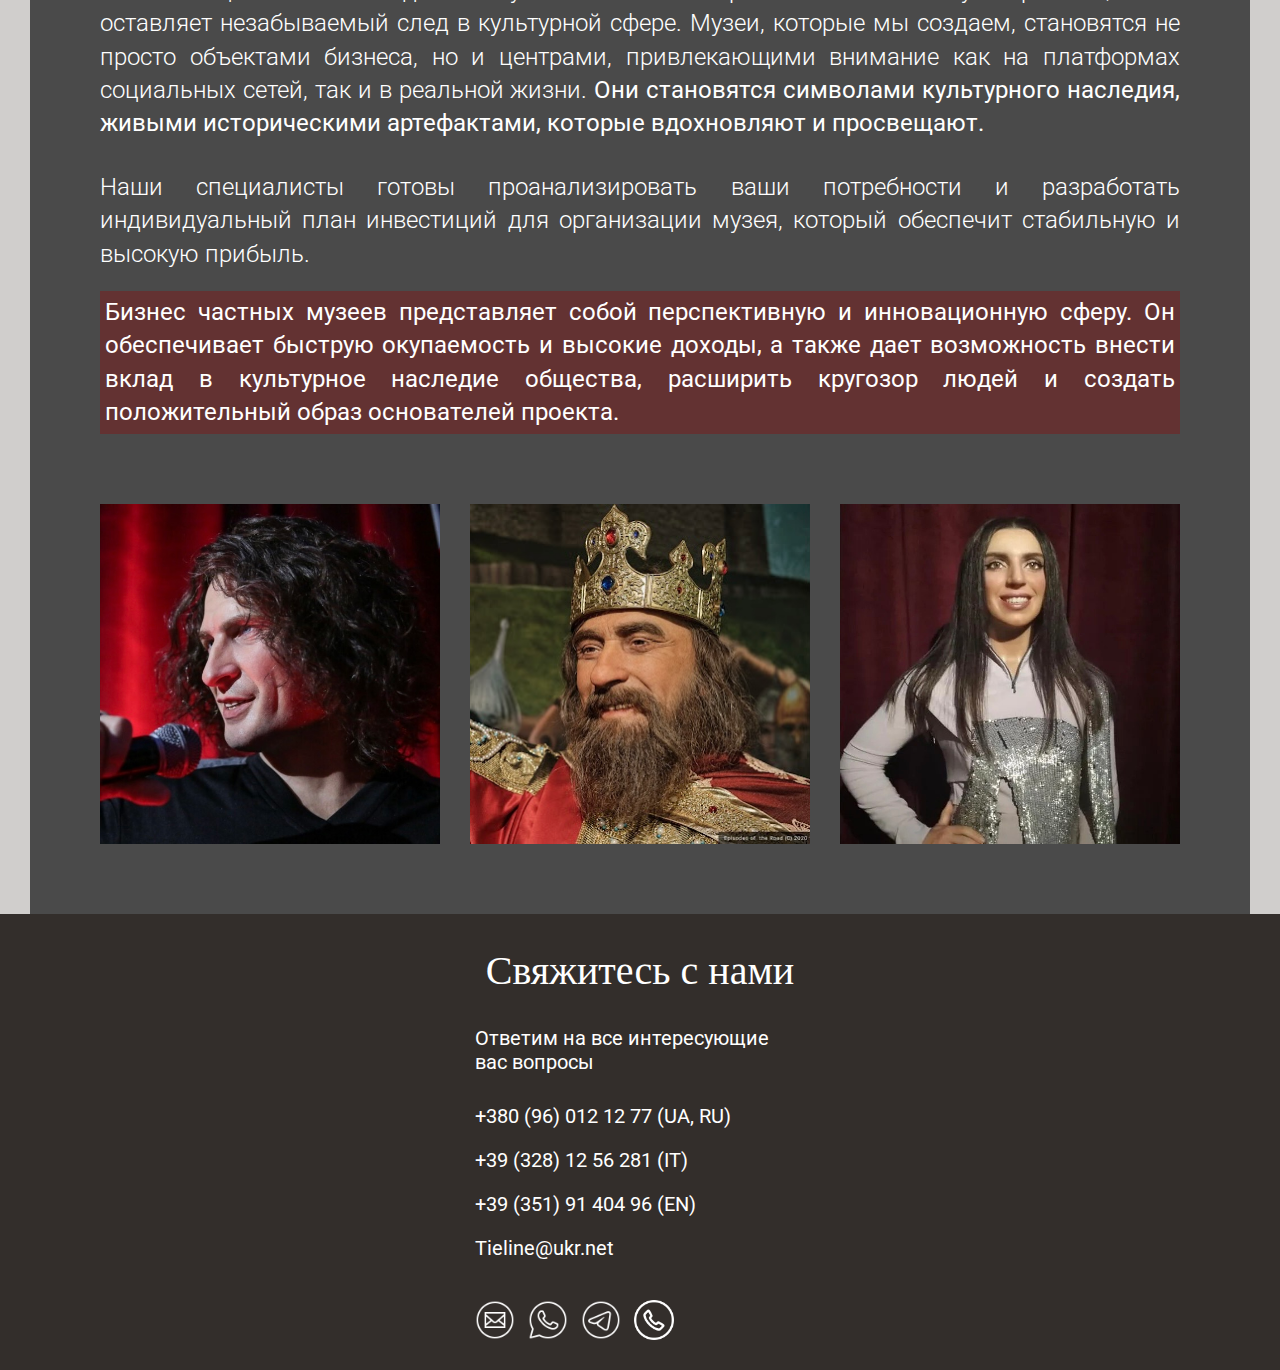
==== commit 0f148a77: "Change buisness color and language" ====
--- a/index.html
+++ b/index.html
@@ -1,5 +1,5 @@
 <!DOCTYPE html>
-<html lang="en">
+<html lang="ru">
 <head>
     <meta charset="UTF-8">
     <meta name="viewport" content="width=device-width, initial-scale=1.0">
@@ -78,7 +78,7 @@
             3D-панорам, точных макетов зданий, демонстрацией
             артифактов и документов, мы переносим посетителей,
             словно на машине времениво времена и события
-            прошлого,даря, незабываемые эмоции и впечатления. А
+            прошлого, даря незабываемые эмоции и впечатления. А
             VR-гарнитуры и воспроизведение звуков и запахов
             позволит полностью погрузиться в происходящее.
           </p>
@@ -201,7 +201,7 @@
               Наши специалисты готовы проанализировать ваши потребности и разработать индивидуальный план инвестиций 
               для организации музея, который обеспечит стабильную и высокую прибыль.
             </p>
-            <p style="background-color: rgb(255, 66, 66); padding: 5px; margin-top: 20px;">
+            <p style="background-color: rgba(123, 26, 26, 0.5); padding: 5px; margin-top: 20px;">
               <b>Бизнес частных музеев представляет собой перспективную и инновационную сферу. Он обеспечивает быструю окупаемость и высокие доходы, а также дает возможность внести вклад в культурное наследие общества, расширить кругозор людей и создать положительный образ основателей проекта.</b>
             </p>
             <div class="grey-back-content-img"> 
--- a/css/main.css
+++ b/css/main.css
@@ -1,69 +1,68 @@
 @import "./reset.css";
-@import url('https://fonts.googleapis.com/css2?family=Roboto:ital,wght@0,100;0,300;0,400;0,500;0,700;0,900;1,100;1,300;1,400;1,500;1,700;1,900&display=swap');
+@import url("https://fonts.googleapis.com/css2?family=Roboto:ital,wght@0,100;0,300;0,400;0,500;0,700;0,900;1,100;1,300;1,400;1,500;1,700;1,900&display=swap");
+@import url("https://fonts.googleapis.com/css2?family=Baskervville:ital@0;1&display=swap");
 
 body {
   font-family: "Roboto", sans-serif;
   font-weight: 400;
-  background-color: #D0CECC;
+  background-color: #d0cecc;
 }
 
 .header {
-    background-color: #332E2B;
-    color: white;
-    padding: 15px 20px;
-    height: 50px;
-    top: 0;
-    left: 0;
-    right: 0;
-    position: fixed;
-    z-index: 15;
-  }
-  
-  .container {
-    display: flex;
-    justify-content: space-between;
-  }
-  
-
-
-  .nav-list {
-    list-style: none;
-    padding: 0;
-    margin: 0;
-    display: flex;
-    column-gap: 25px;
-  }
-  
-  .nav-link {
-    text-decoration: none;
-    color: white;
-    transition: color 0.3s;
-  }
-
-  .nav-link:hover {
-    color: #9b9b9b;
-  }
-
-  .dropdown {
-    float: left;
-    overflow: hidden;
-}
-
-.dropdown img{
+  background-color: #332e2b;
+  color: white;
+  padding: 15px 20px;
+  height: 50px;
+  top: 0;
+  left: 0;
+  right: 0;
+  position: fixed;
+  z-index: 15;
+}
+
+.container {
+  display: flex;
+  justify-content: space-between;
+}
+
+.nav-list {
+  list-style: none;
+  padding: 0;
+  margin: 0;
+  display: flex;
+  column-gap: 25px;
+}
+
+.nav-link {
+  text-decoration: none;
+  color: white;
+  transition: color 0.3s;
+}
+
+.nav-link:hover {
+  color: #9b9b9b;
+}
+
+.dropdown {
+  float: left;
+  overflow: hidden;
+}
+
+.dropdown img {
   padding-top: 1px;
 }
 
 .dropdown .dropbtn {
-    cursor: pointer;
-    font-size: 16px;    
-    border: none;
-    outline: none;
-    color: white;
-    /* padding: 14px 16px; */
-    background-color: inherit;
-    font-family: inherit;
-    margin: 0;
-    transition: color 0.3s;
+  cursor: pointer;
+  font-size: 16px;
+  border: none;
+  outline: none;
+  color: white;
+  /* padding: 14px 16px; */
+  background-color: inherit;
+  font-family: inherit;
+  margin: 0;
+  transition: color 0.3s;
 }
 
 .dropbtn:hover {
@@ -71,21 +70,21 @@
 }
 
 .dropdown-content {
-    display: none;
-    position: absolute;
-    background-color: #f9f9f9;
-    min-width: 40px;
-    z-index: 1;
+  display: none;
+  position: absolute;
+  background-color: #f9f9f9;
+  min-width: 40px;
+  z-index: 1;
 }
 
 .dropdown-content a {
-    float: none;
-    color: black;
-    padding: 5px 5px;
-    text-decoration: none;
-    display: flex;
-    text-align: left;
-    border: 0.3px solid;
+  float: none;
+  color: black;
+  padding: 5px 5px;
+  text-decoration: none;
+  display: flex;
+  text-align: left;
+  border: 0.3px solid;
 }
 
 .dropdown-content a img {
@@ -94,18 +93,17 @@
 }
 
 .dropdown-content a:hover {
-    background-color: #4A4A4A;
-    color: #fff;
+  background-color: #4a4a4a;
+  color: #fff;
 }
 
 .show {
-    display: block;
-}
-
-
+  display: block;
+}
 
 .intro {
   max-height: 100%;
+  overflow: hidden;
   position: relative;
   padding-top: 45px;
   background-color: black;
@@ -125,7 +123,6 @@
   left: 0;
 }
 
-
 .intro__content {
   display: flex;
   align-items: center;
@@ -139,6 +136,7 @@
 }
 
 .intro__title {
+  font-family: "Baskervville", serif;
   margin: 0;
   font-size: 55px;
   color: #fff;
@@ -155,15 +153,12 @@
   padding-top: 20px;
 }
 
-
-
-
 .wrapper {
   padding-top: 100px;
   display: flex;
   justify-content: center;
   margin: 0 auto;
-  background-color: #D0CECC;
+  background-color: #d0cecc;
 }
 
 .img-wrap-hid {
@@ -199,41 +194,38 @@
 }
 
 .head-text {
+  font-family: "Baskervville", serif;
   font-size: 60px;
   font-weight: 700;
 }
 
-
-
-
-
 .new-wrapper-1 {
   padding-top: 100px;
   display: flex;
   justify-content: center;
   margin: 0 auto;
-  background-color: #D0CECC;
+  background-color: #d0cecc;
 }
 
 .new-wrapper {
   display: flex;
   justify-content: center;
   margin: 0 auto;
-  background-color: #D0CECC;
+  background-color: #d0cecc;
 }
 
 .new-wrapper-3 {
   display: flex;
   justify-content: center;
   margin: 0 auto;
-  background-color: #D0CECC;
+  background-color: #d0cecc;
 }
 
 .grey-wrapper {
   display: flex;
   justify-content: center;
   margin: 0 auto;
-  background-color: #4A4A4A;
+  background-color: #4a4a4a;
   max-width: 1220px;
   padding-right: 50px;
 }
@@ -260,6 +252,7 @@
 }
 
 .museum-head-text {
+  font-family: "Baskervville", serif;
   font-size: 45px;
   font-weight: 700;
   text-align: center;
@@ -272,7 +265,7 @@
   color: #fff;
 }
 
-.grey-content p{
+.grey-content p {
   padding-top: 20px;
   font-size: 21.85px;
   text-align: justify;
@@ -284,14 +277,14 @@
   display: flex;
   justify-content: center;
   margin: 0 auto;
-  background-color: #D0CECC;
+  background-color: #d0cecc;
 }
 
 .man-grey-wrapper {
   display: flex;
   justify-content: center;
   margin: 0 auto;
-  background-color: #4A4A4A;
+  background-color: #4a4a4a;
   max-width: 1220px;
   padding-left: 50px;
 }
@@ -314,7 +307,7 @@
   color: #fff;
 }
 
-.man2-grey-content p{
+.man2-grey-content p {
   padding-top: 30px;
   font-size: 21.85px;
   text-align: justify;
@@ -322,7 +315,7 @@
   line-height: 1.4;
 }
 
-.man-grey-content p{
+.man-grey-content p {
   padding-top: 30px;
   font-size: 21.85px;
   text-align: justify;
@@ -340,7 +333,7 @@
   display: flex;
   justify-content: center;
   margin: 0 auto;
-  background-color: #D0CECC;
+  background-color: #d0cecc;
 }
 
 .first-man-text {
@@ -372,7 +365,6 @@
   line-height: 1.4;
 }
 
-
 .figures-content {
   padding-right: 30px;
   padding-bottom: 10px;
@@ -401,11 +393,9 @@
   display: none;
 }
 
-
-
 .grey-back {
   max-width: 1220px;
-  background-color: #4A4A4A;
+  background-color: #4a4a4a;
 }
 
 .grey-back-content {
@@ -415,7 +405,7 @@
   color: #fff;
   padding-top: 40px;
   padding-left: 70px;
-  padding-right: 70px; 
+  padding-right: 70px;
 }
 
 .grey-back-content p {
@@ -450,18 +440,12 @@
   margin: auto;
   top: 355px;
   left: 0;
-  background-color: rgb(170, 76, 76);
+  background-color: rgba(170, 76, 76, 0.4);
   opacity: 0.7;
   width: 1220px;
   height: 150px;
   z-index: 1;
 }
-
-
-
-
-
-
 
 /*-----------------------------------FIGURES-------------------------------------*/
 
@@ -521,15 +505,15 @@
   border: black 3px solid;
 }
 
-
 /*-----------------Footer------------------*/
 
 .footer {
-  background-color: #332E2B;
+  background-color: #332e2b;
   color: white;
 }
 
-.footer h1{
+.footer h1 {
+  font-family: "Baskervville", serif;
   text-align: center;
   font-size: 40px;
   font-weight: 500;
@@ -555,7 +539,6 @@
   text-decoration: none;
 }
 
-
 .icons {
   padding-top: 30px;
   display: flex;
@@ -565,4 +548,4 @@
 .icons img {
   width: 40px;
   height: 40px;
-}+}
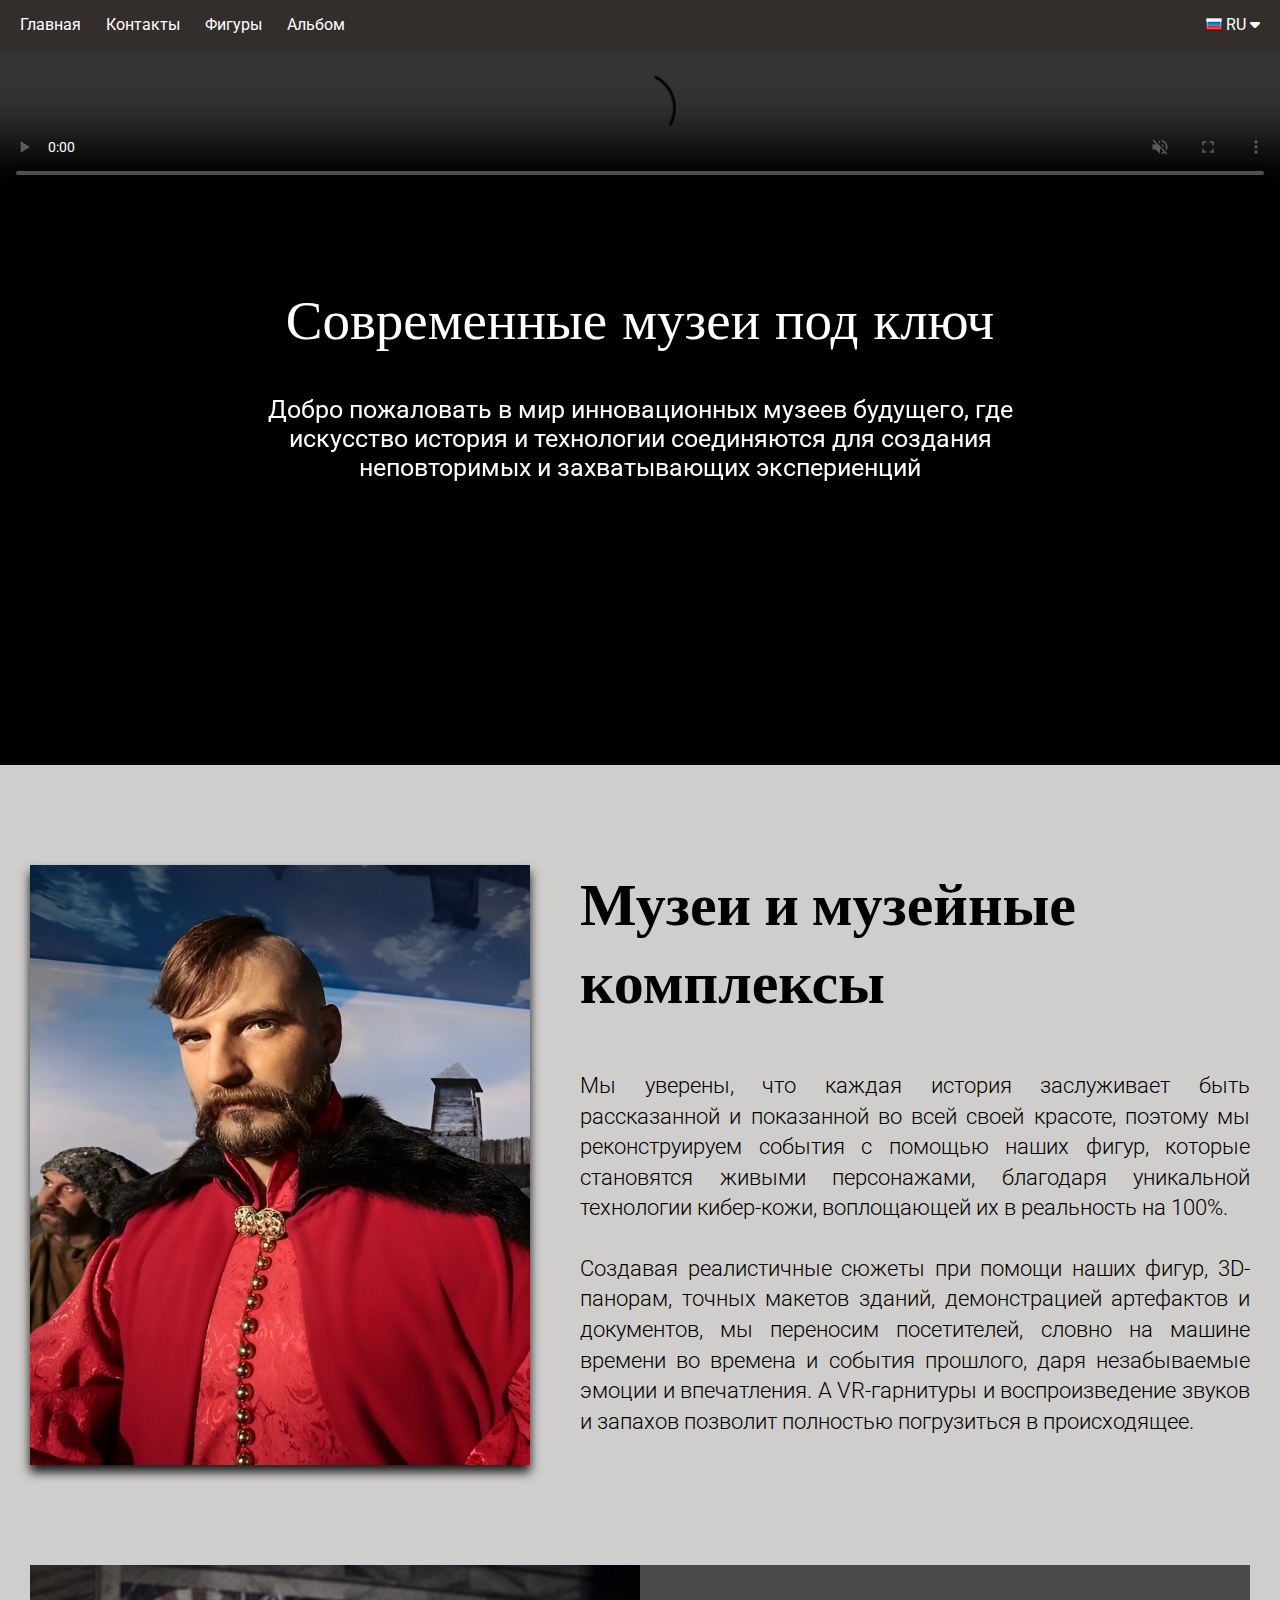
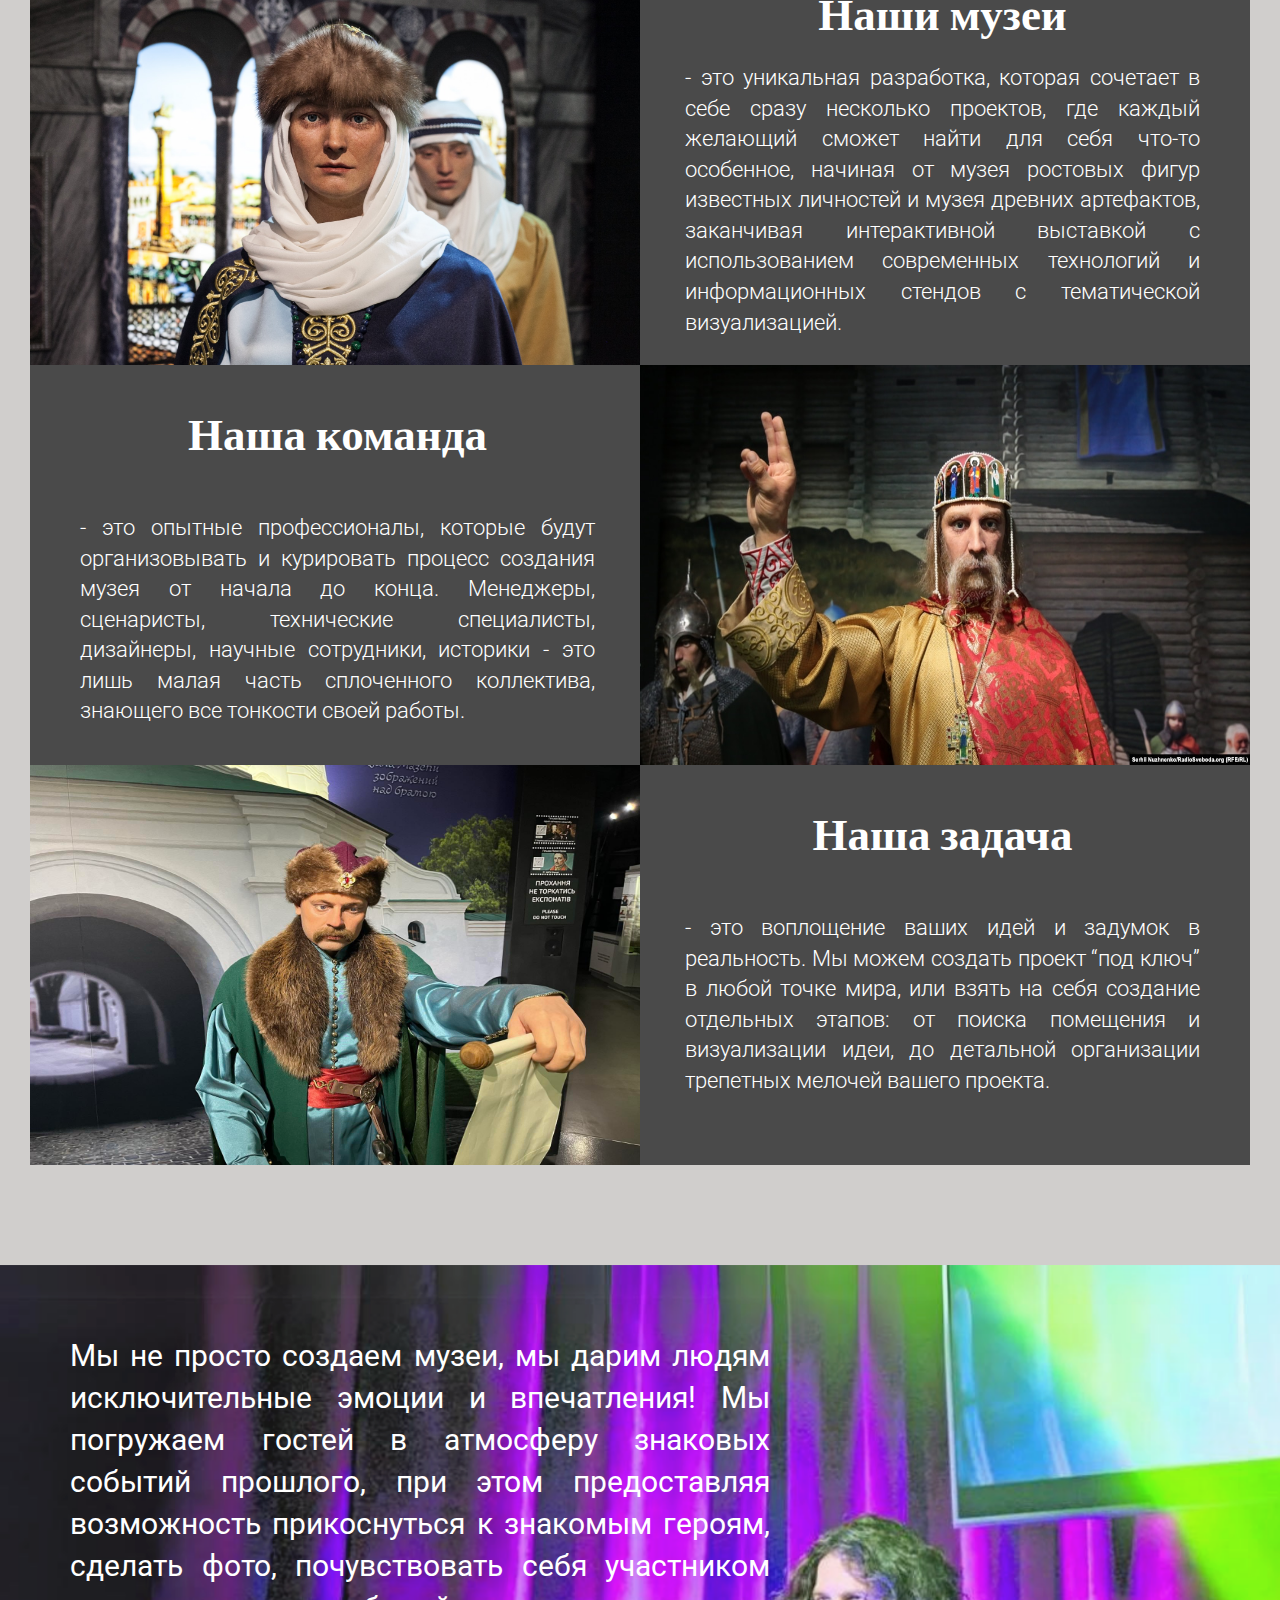
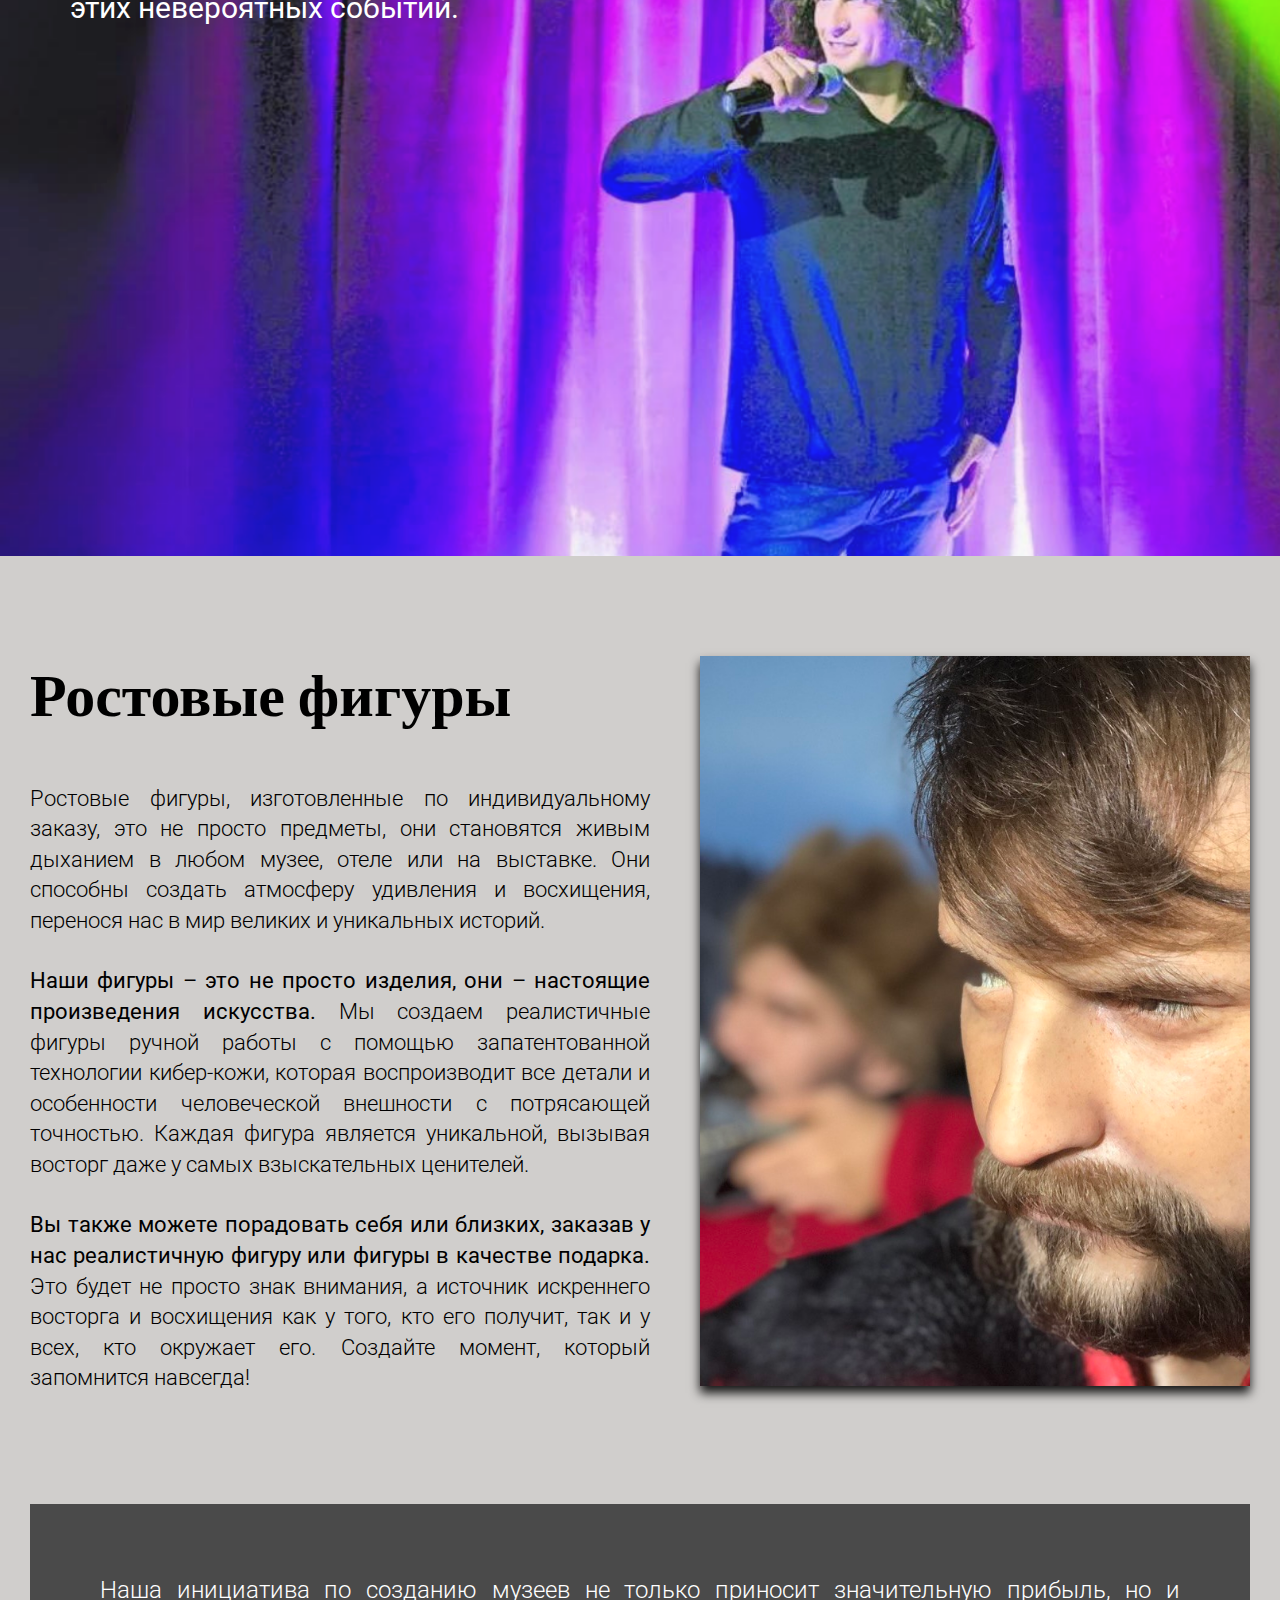
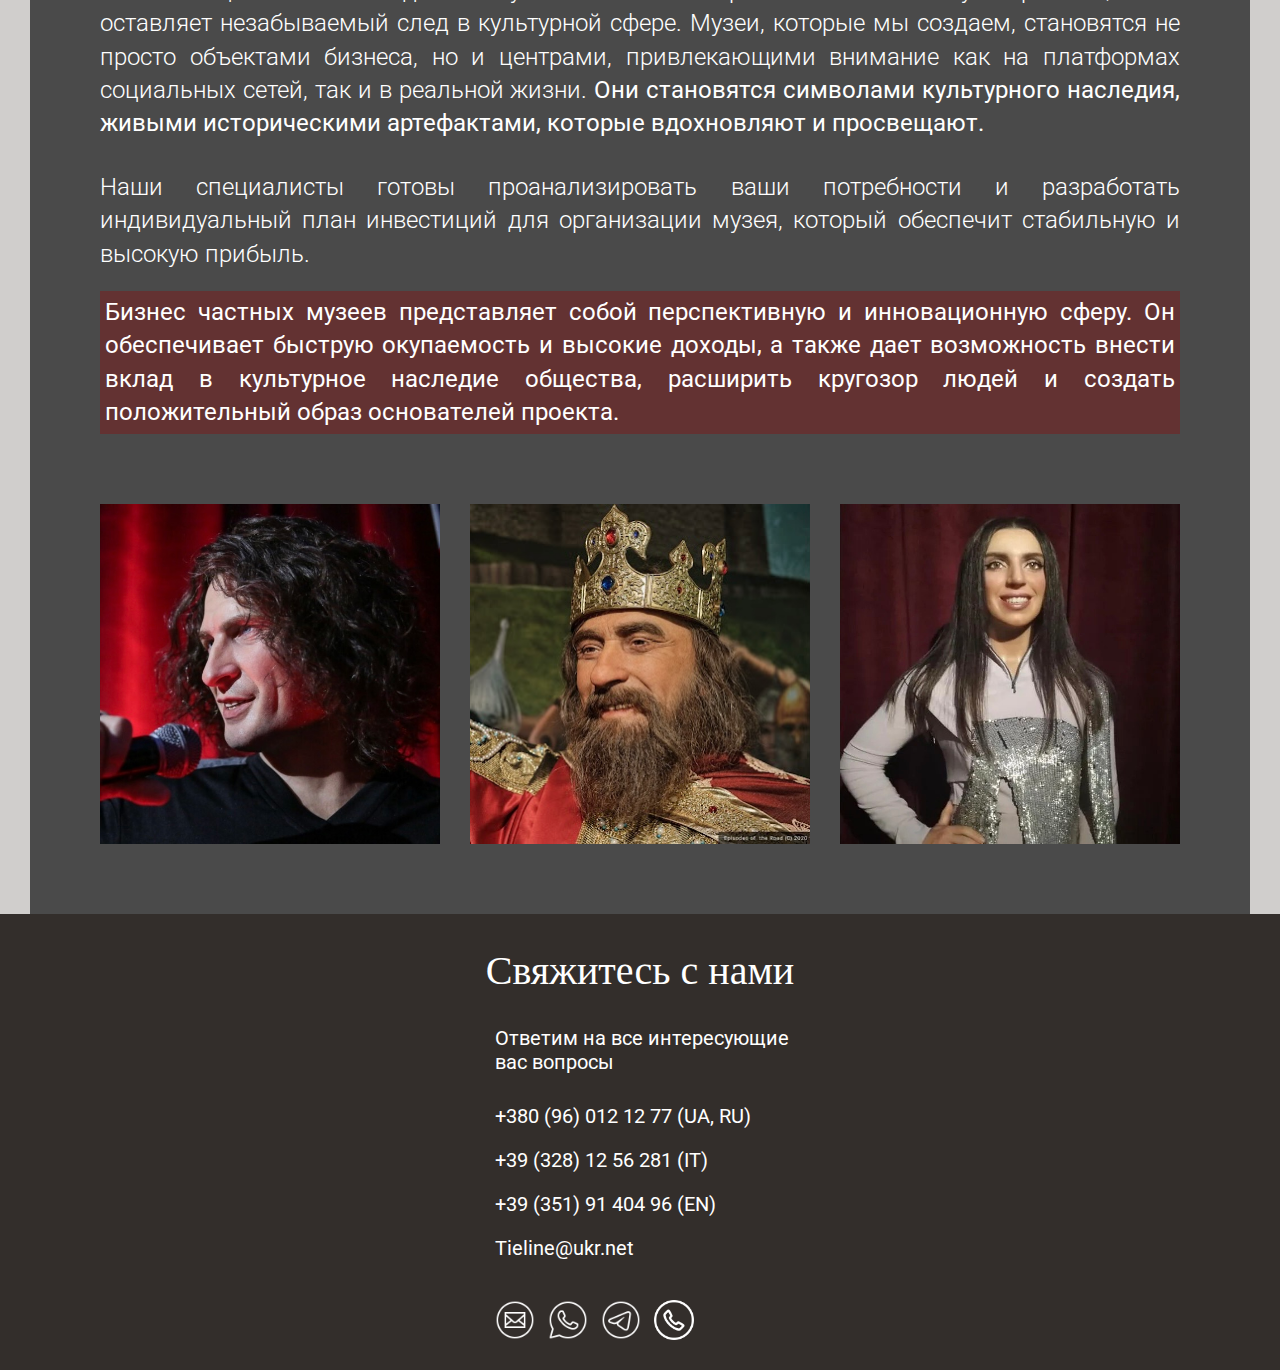
==== commit a92afcfa: "Added ukrainian language" ====
--- a/index.html
+++ b/index.html
@@ -30,7 +30,7 @@
             </button>
             <div class="dropdown-content" id="myDropdown">
               <a href="#"><img src="img/flag-russia-icon.png" alt=""> RU</a>
-              <a href="#"><img src="img/flag-ukraine-icon.png" alt=""> UA</a>
+              <a href="ukr_index.html"><img src="img/flag-ukraine-icon.png" alt=""> UA</a>
               <a href="english_index.html"><img src="img/flag-usa-icon.png" alt=""> EN</a>
             </div>
           </div> 
@@ -76,8 +76,8 @@
           <p>
             Создавая реалистичные сюжеты при помощи наших фигур,
             3D-панорам, точных макетов зданий, демонстрацией
-            артифактов и документов, мы переносим посетителей,
-            словно на машине времениво времена и события
+            артeфактов и документов, мы переносим посетителей,
+            словно на машине времени во времена и события
             прошлого, даря незабываемые эмоции и впечатления. А
             VR-гарнитуры и воспроизведение звуков и запахов
             позволит полностью погрузиться в происходящее.
@@ -174,7 +174,7 @@
           <p>
             <b>Наши фигуры – это не просто изделия, они – настоящие произведения искусства.</b> Мы создаем реалистичные фигуры 
             ручной работы с помощью запатентованной технологии кибер-кожи, которая воспроизводит все детали и особенности 
-            человеческой внешности с потрясающей точностью. Каждая фигура является уникальной , вызывая восторг даже у самых 
+            человеческой внешности с потрясающей точностью. Каждая фигура является уникальной, вызывая восторг даже у самых 
             взыскательных ценителей.
           </p>
           <p>
--- a/css/main.css
+++ b/css/main.css
@@ -522,8 +522,7 @@
 
 .footer-content {
   padding: 30px 0px;
-  /* display: grid;
-  align-items: center; */
+  padding-left: 20px;
   margin: 0px auto;
   width: 330px;
   font-size: 20px;
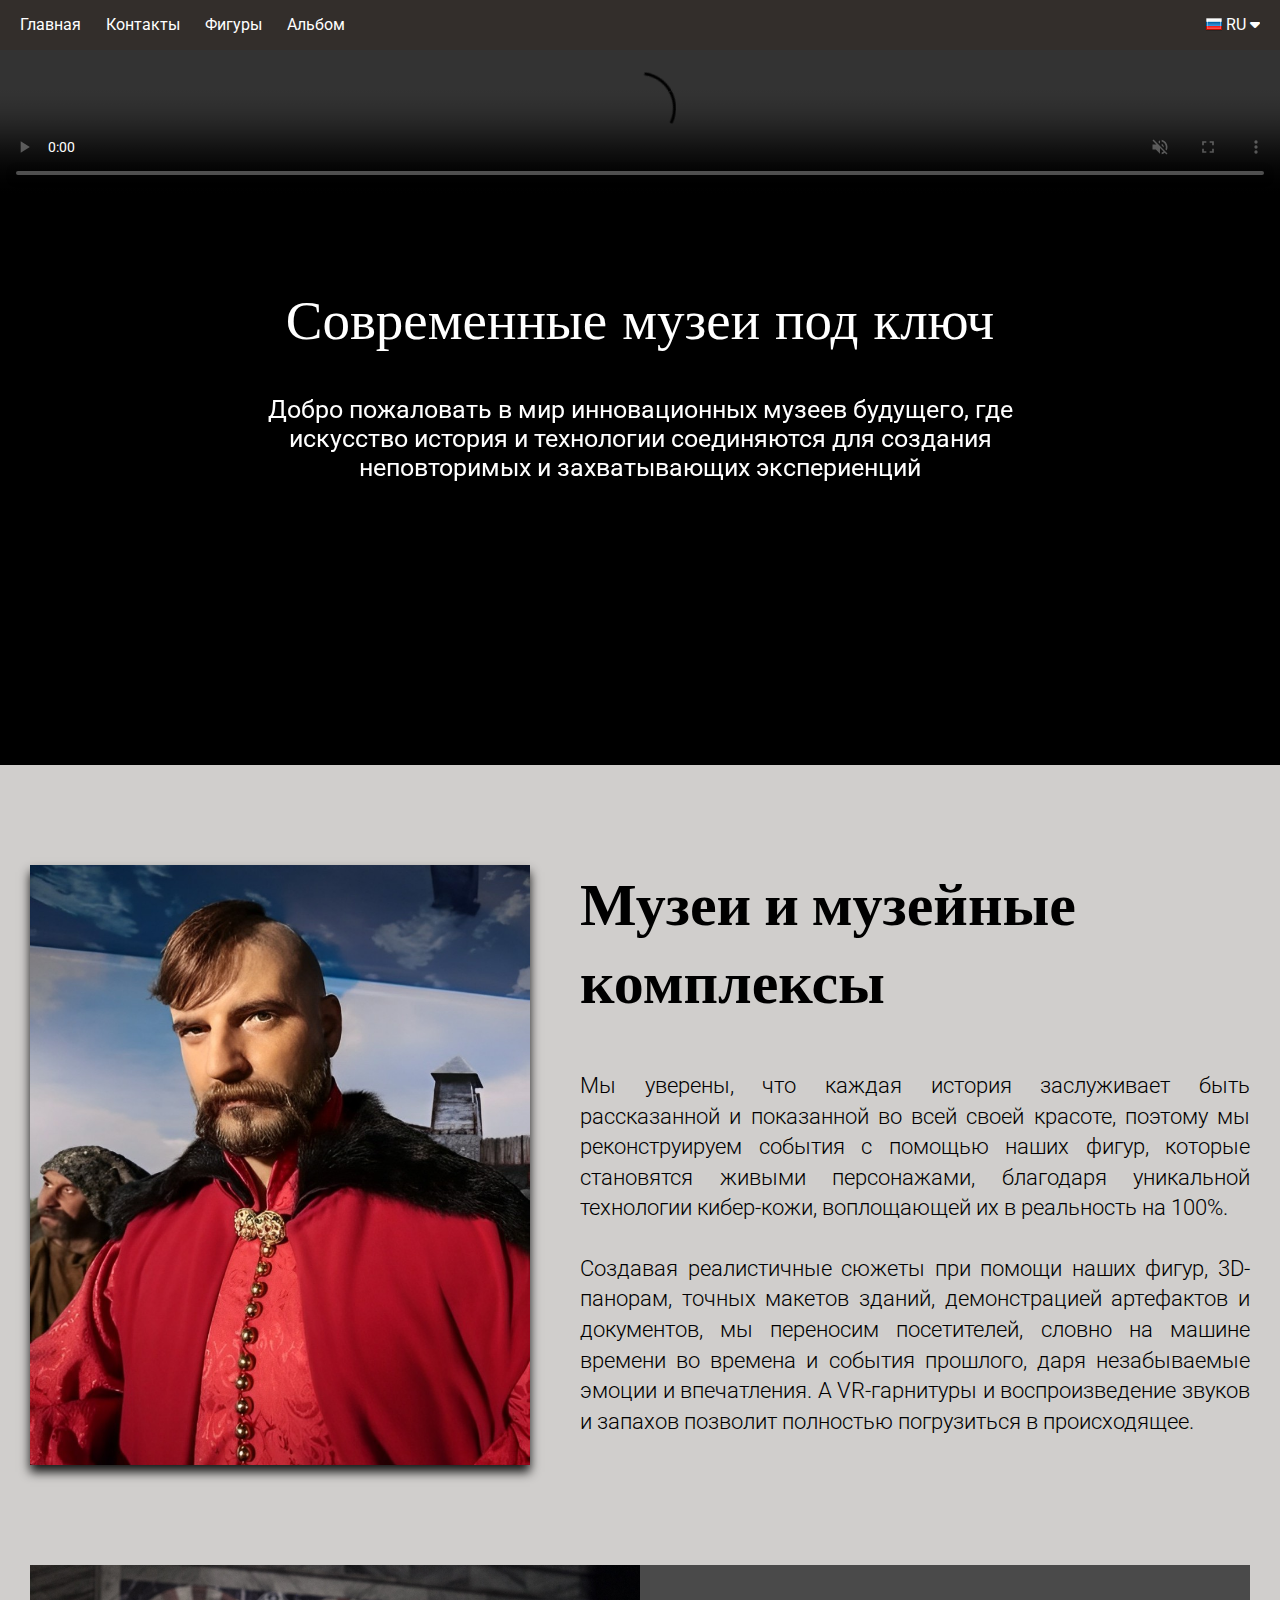
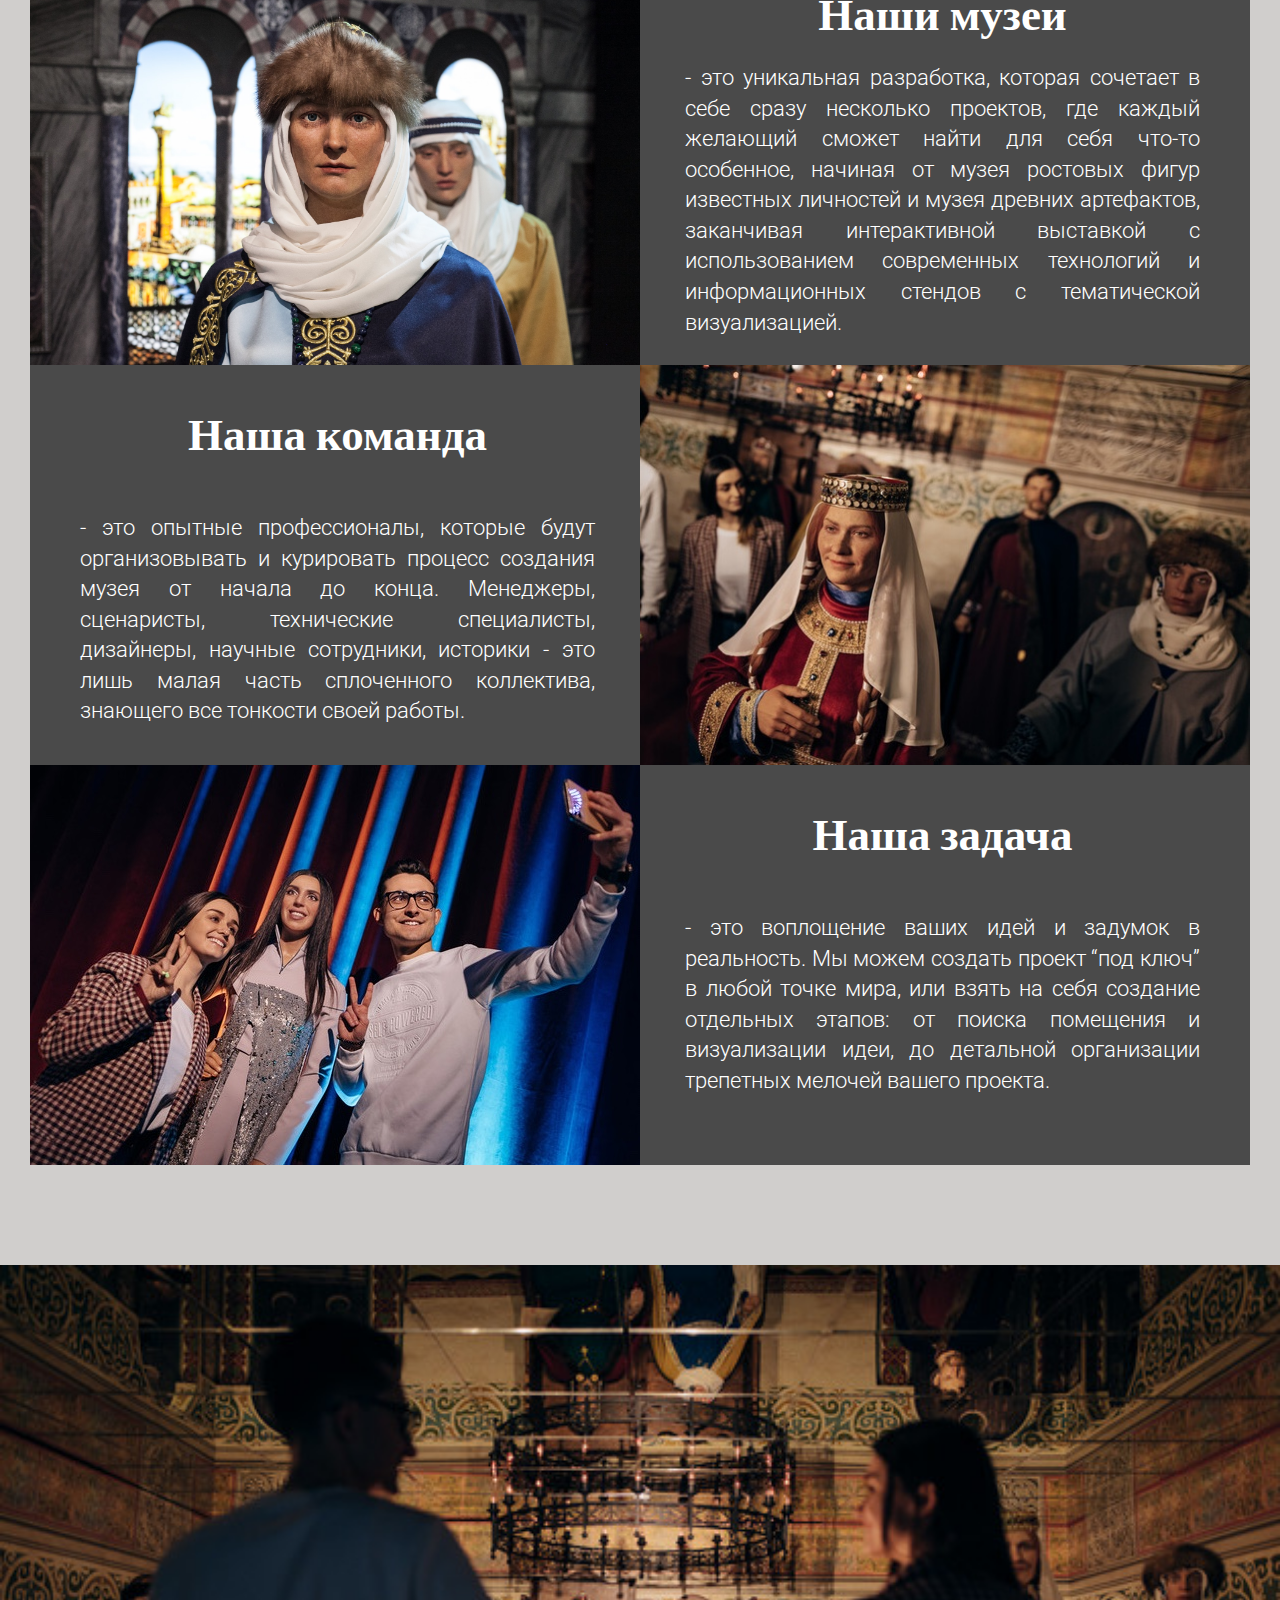
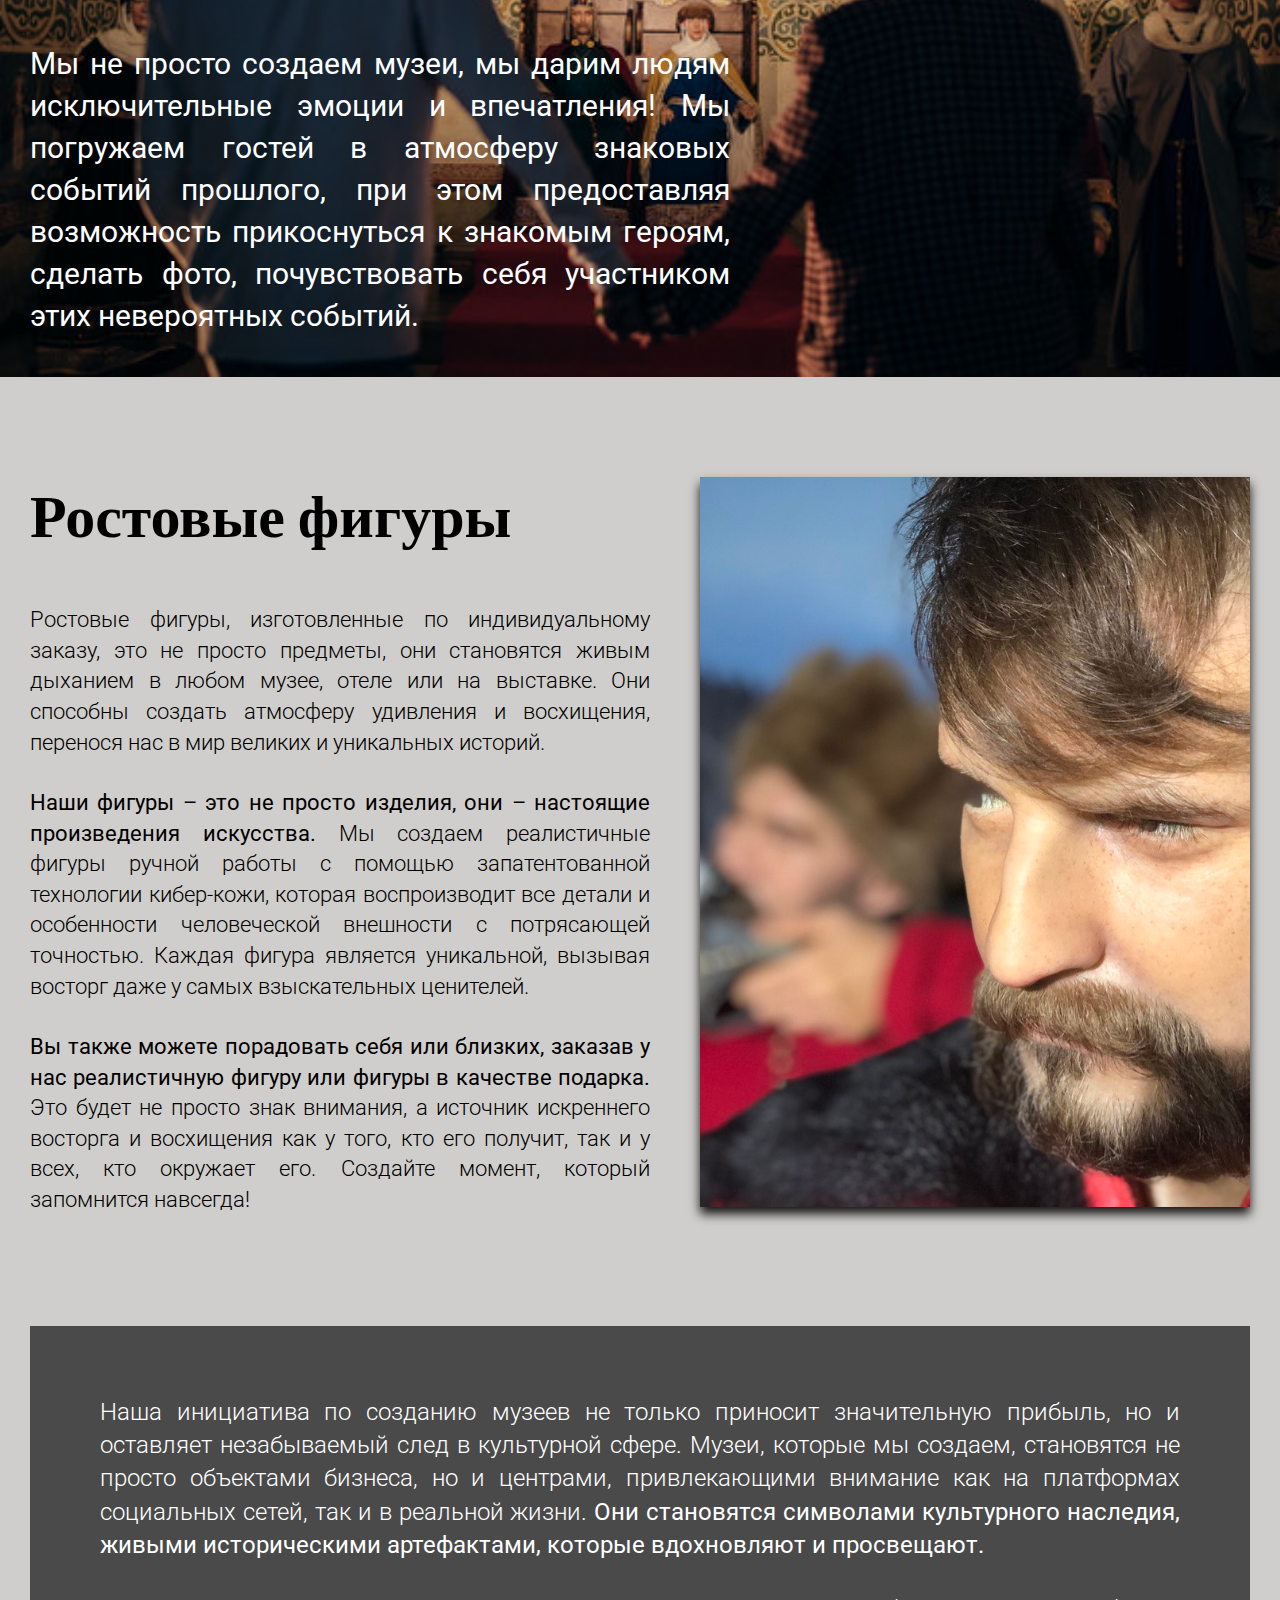
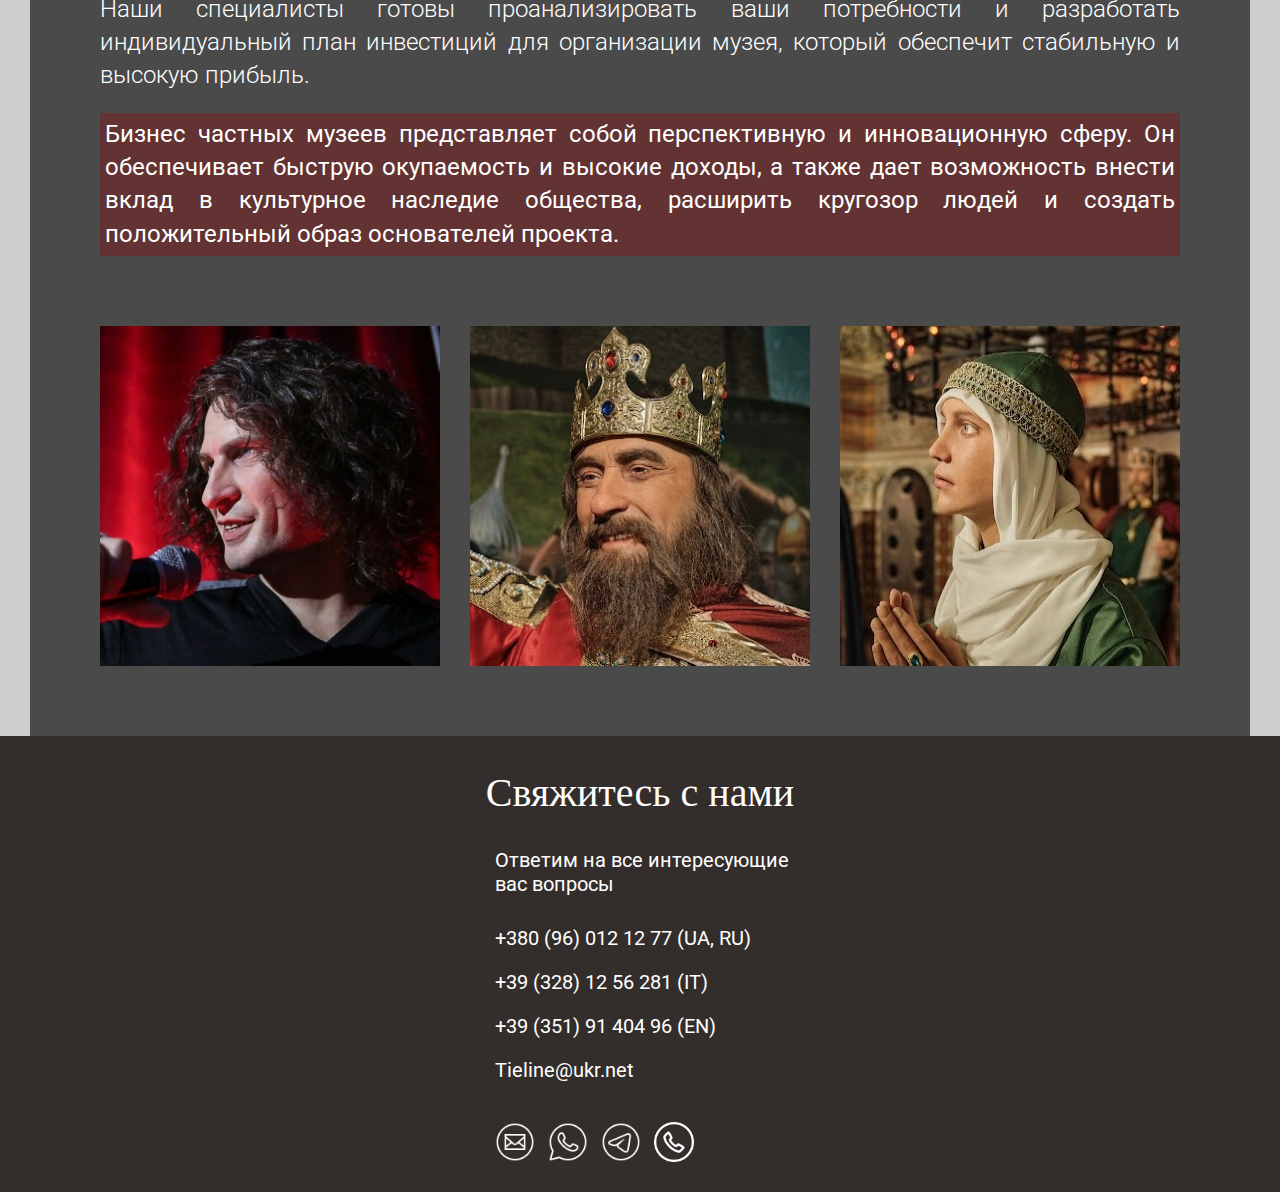
==== commit 42db4dc1: "Added page Album" ====
--- a/index.html
+++ b/index.html
@@ -16,10 +16,10 @@
           <div class="left-links">
             <nav id="nav" class="nav">
               <ul class="nav-list">
-                <li class="nav-item"><a href="#!" class="nav-link">Главная</a></li>
+                <li class="nav-item"><a href="#intro" class="nav-link">Главная</a></li>
                 <li class="nav-item"><a href="#footer" class="nav-link">Контакты</a></li>
                 <li class="nav-item"><a href="russian_figures.html" class="nav-link">Фигуры</a></li>
-                <li class="nav-item"><a href="#!" class="nav-link">Альбом</a></li>
+                <li class="nav-item"><a href="gallery_rus.html" class="nav-link">Альбом</a></li>
               </ul>
             </nav>
             </div>
@@ -38,7 +38,7 @@
         </div>
       </header>
       
-      <div class="intro">
+      <div id="intro" class="intro">
         <div class="video-bg">
           <video class="video__media" id="myVideo" src="img/4_Аерозйомкз_з_квадрокоптера_зйомка_ZBROY_films 2.mp4" preload="metadata" playsinline autoplay="autoplay" controls="true" muted loop="loop"></video>
         </div>
@@ -107,7 +107,7 @@
       </div>
 
       <div class="man-img-wrap-head-2">
-        <img class="man" src="img/IMG_9418.JPG">
+        <img class="man" src="img/5555.jpeg">
       </div>
       <div class="new-wrapper"> 
         <div class="second-grey-wrapper"> 
@@ -122,20 +122,20 @@
               </p>
             </div>
             <div class="man-img-wrap">
-              <img class="man" src="img/IMG_9418.JPG">
+              <img class="man" src="img/5555.jpeg">
             </div>
           </div>
         </div>
       </div>
 
       <div class="woman-img-wrap-head-3">
-        <img class="woman" src="img/IMG_9417.JPG">
+        <img class="woman" src="img/all_all_big-t1600683218-r1w768h425q90zc1.jpeg">
       </div>
       <div class="new-wrapper-3"> 
         <div class="third-grey-wrapper"> 
           <div class="grey-wrapper">
             <div class="woman-img-wrap">
-              <img class="woman" src="img/IMG_9417.JPG">
+              <img class="woman" src="img/all_all_big-t1600683218-r1w768h425q90zc1.jpeg">
             </div>
             <div class="man2-grey-content">
               <h1 class="museum-head-text">Наша задача</h1>
@@ -151,7 +151,7 @@
       </div>
 
       <div class="singer">
-        <img class="singer-img" src="img/singer.png" alt="">
+        <img class="singer-img" src="img/couple.jpeg" alt="">
         <span class="title">
           Мы не просто создаем музеи, мы дарим людям исключительные эмоции и впечатления! 
           Мы погружаем гостей в атмосферу знаковых событий прошлого, при этом предоставляя возможность прикоснуться 
@@ -207,7 +207,7 @@
             <div class="grey-back-content-img"> 
               <img src="img/IMG_9422.jpg" alt="">
               <img src="img/IMG_9421.jpg" alt="">
-              <img src="img/IMG_9423.jpg" alt="">
+              <img src="img/IMG_6096.JPG" alt="">
             </div>
           </div>
         </div>
--- a/css/main.css
+++ b/css/main.css
@@ -23,6 +23,8 @@
 .container {
   display: flex;
   justify-content: space-between;
+  max-width: 1440px;
+  margin: 0 auto;
 }
 
 .nav-list {
@@ -173,6 +175,7 @@
   width: 500px;
   height: 600px;
   box-shadow: 0px 7px 10px 0px rgba(0, 0, 0, 0.9);
+  object-fit: cover;
 }
 
 .content {
@@ -249,6 +252,7 @@
 .woman {
   width: 610px;
   height: 400px;
+  object-fit: cover;
 }
 
 .museum-head-text {
@@ -326,6 +330,7 @@
 .man {
   width: 610px;
   height: 400px;
+  object-fit: cover;
 }
 
 .third-grey-wrapper {
@@ -351,12 +356,13 @@
 .singer-img {
   width: 100%;
   height: auto;
+  object-fit: cover;
 }
 
 .title {
   position: absolute;
-  top: 70px;
-  left: 70px;
+  bottom: 40px;
+  left: 30px;
   max-width: 700px;
   color: #fff;
   font-weight: 400;
@@ -548,3 +554,78 @@
   width: 40px;
   height: 40px;
 }
+
+
+
+
+
+
+
+
+
+/*------------------------GALLERY--------------------------*/
+
+.gallery-container .gal-img-container{
+  padding-top: 85px;
+  padding-bottom: 40px;
+  display: flex;
+  justify-content: center;
+  align-items: center;
+  flex-wrap: wrap;
+  gap: 40px;
+}
+
+.gallery-container .gal-img-container .img-gallery {
+  width: 520px;
+  height: 330px;
+  overflow: hidden;
+}
+
+.gallery-container .gal-img-container .img-gallery img {
+  width: 100%;
+  height: 100%;
+  object-fit: cover;
+  cursor: pointer;
+  transition: 0.5s;
+}
+
+.gallery-container .gal-img-container .img-gallery:hover img {
+  transform: scale(1.1);
+}
+
+.gallery-container .pop-up {
+  position: fixed;
+  top: 0;
+  left: 0;
+  width: 100%;
+  height: 100%;
+  background: rgba(0, 0, 0, 0.8);
+  display: none;
+   
+}
+
+.gallery-container .pop-up img {
+  position: absolute;
+  top: 50%;
+  left: 50%;
+  transform: translate(-50%, -50%);
+  width: 900px;
+  height: 600px;
+  z-index: 2;
+}
+
+.gallery-container .pop-up span {
+  position: fixed;
+  top: 65px;
+  right: 20px;
+  width: 40px;
+  height: 40px;
+  background: #ffffff;
+  font-size: 50px;
+  font-weight: 500;
+  text-align: center;
+  line-height: 40px;
+  border-radius: 50%;
+  cursor: pointer;
+  z-index: 20;
+}--- a/css/media.css
+++ b/css/media.css
@@ -178,13 +178,13 @@
       /*------------------SINGER----------------------*/
     .title {
         position: absolute;
-        top: 60px;
-        left: 60px;
+        bottom: 40px;
+        left: 30px;
         max-width: 600px;
         color: #fff;
-        font-weight: 400;
+        font-weight: 500;
         font-size: 27px;
-        text-align: justify;
+        text-align: left;
         line-height: 1.4;
     }
 
@@ -325,13 +325,13 @@
 /*------------------SINGER----------------------*/
     .title {
         position: absolute;
-        top: 70px;
-        left: 70px;
+        bottom: 40px;
+        left: 40px;
         max-width: 500px;
         color: #fff;
-        font-weight: 400;
+        font-weight: 500;
         font-size: 25px;
-        text-align: justify;
+        text-align: left;
         line-height: 1.4;
     }
 
@@ -507,13 +507,13 @@
       /*------------------SINGER----------------------*/
     .title {
         position: absolute;
-        top: 50px;
-        left: 50px;
+        bottom: 40px;
+        left: 30px;
         max-width: 400px;
         color: #fff;
-        font-weight: 450;
+        font-weight: 500;
         font-size: 24px;
-        text-align: justify;
+        text-align: left;
         line-height: 1.4;
     }
 
@@ -629,6 +629,39 @@
       font-size: 23px;
       border-radius: 5px;
     }
+
+
+
+
+
+
+
+    /*------------------------GALLERY--------------------------*/
+
+    .gallery-container .pop-up img {
+      position: absolute;
+      top: 50%;
+      left: 50%;
+      transform: translate(-50%, -50%);
+      width: 800px;
+      height: 550px;
+    }
+
+    .gallery-container .pop-up span {
+      position: fixed;
+      top: 65px;
+      right: 20px;
+      width: 35px;
+      height: 35px;
+      background: #ffffff;
+      font-size: 45px;
+      font-weight: 500;
+      text-align: center;
+      line-height: 35px;
+      border-radius: 50%;
+      cursor: pointer;
+      z-index: 20;
+    }
 }
 
 @media (max-width: 800px){
@@ -778,13 +811,13 @@
     /*------------------SINGER----------------------*/
     .title {
         position: absolute;
-        top: 40px;
-        left: 40px;
-        max-width: 310px;
+        bottom: 40px;
+        left: 30px;
+        max-width: 450px;
         color: #fff;
         font-weight: 500;
         font-size: 21px;
-        text-align: justify;
+        text-align: left;
         line-height: 1.3;
     }
 
@@ -942,6 +975,39 @@
     font-size: 28px;
     border-radius: 5px;
   }
+
+
+
+
+
+
+
+  /*------------------------GALLERY--------------------------*/
+
+  .gallery-container .pop-up img {
+    position: absolute;
+    top: 50%;
+    left: 50%;
+    transform: translate(-50%, -50%);
+    width: 630px;
+    height: 470px;
+  }
+
+  .gallery-container .pop-up span {
+    position: fixed;
+    top: 60px;
+    right: 20px;
+    width: 35px;
+    height: 35px;
+    background: #ffffff;
+    font-size: 45px;
+    font-weight: 500;
+    text-align: center;
+    line-height: 35px;
+    border-radius: 50%;
+    cursor: pointer;
+    z-index: 20;
+  }
 }
 
 @media (max-width: 770px) {
@@ -1220,13 +1286,13 @@
       /*------------------SINGER----------------------*/
     .title {
         position: absolute;
-        top: 30px;
+        bottom: 30px;
         left: 30px;
-        max-width: 260px;
+        max-width: 360px;
         color: #fff;
         font-weight: 500;
         font-size: 17px;
-        text-align: justify;
+        text-align: left;
         line-height: 1.2;
     }
 
@@ -1369,21 +1435,77 @@
     font-size: 24px;
     border-radius: 5px;
   }
+
+
+
+
+
+
+  /*------------------------GALLERY--------------------------*/
+
+  .gallery-container .pop-up img {
+    position: absolute;
+    top: 50%;
+    left: 50%;
+    transform: translate(-50%, -50%);
+    width: 570px;
+    height: 400px;
+  }
+
+  .gallery-container .pop-up span {
+    position: fixed;
+    top: 60px;
+    right: 20px;
+    width: 30px;
+    height: 30px;
+    background: #ffffff;
+    font-size: 40px;
+    font-weight: 400;
+    text-align: center;
+    line-height: 30px;
+    border-radius: 50%;
+    cursor: pointer;
+    z-index: 20;
+  }
 }
 
 @media (max-width: 570px) {
     /*------------------SINGER----------------------*/
     .title {
         position: absolute;
-        top: 30px;
-        left: 30px;
-        max-width: 200px;
+        top: 120px;
+        left: 20px;
+        max-width: 300px;
+        max-height: 150px;
         color: #fff;
         font-weight: 500;
         font-size: 15px;
         text-align: left;
         line-height: 1.2;
     }
+
+
+
+
+
+
+
+    /*------------------------GALLERY--------------------------*/
+  
+  .gallery-container .gal-img-container .img-gallery {
+    width: 420px;
+    height: 300px;
+    overflow: hidden;
+  }  
+
+  .gallery-container .pop-up img {
+    position: absolute;
+    top: 50%;
+    left: 50%;
+    transform: translate(-50%, -50%);
+    width: 470px;
+    height: 320px;
+  }
 }
 
 
@@ -1488,18 +1610,54 @@
     /*------------------SINGER----------------------*/
     .title {
         position: absolute;
-        top: 30px;
-        left: 30px;
-        max-width: 160px;
+        bottom: 10px;
+        left: 20px;
+        max-width: 260px;
         color: #fff;
         font-weight: 500;
         font-size: 13px;
         text-align: left;
         line-height: 1.1;
     }
-}
+
+
+
+
+
+
+    /*------------------------GALLERY--------------------------*/
+  
+  .gallery-container .gal-img-container .img-gallery {
+    width: 360px;
+    height: 200px;
+    overflow: hidden;
+  }  
+
+  .gallery-container .pop-up img {
+    position: absolute;
+    top: 50%;
+    left: 50%;
+    transform: translate(-50%, -50%);
+    width: 360px;
+    height: 250px;
+  }
+}
+
 
 @media (max-width: 420px){
+
+  /*------------------SINGER----------------------*/
+  .title {
+    position: absolute;
+    top: 90px;
+    left: 20px;
+    max-width: 260px;
+    color: #fff;
+    font-weight: 500;
+    font-size: 12px;
+    text-align: left;
+    line-height: 1.1;
+}
   
   /*--------------------Figures.html-------------------------*/
 
@@ -1760,7 +1918,7 @@
       /*------------------SINGER----------------------*/
     .title {
         position: absolute;
-        top: 10px;
+        top: 5px;
         left: 10px;
         max-width: 150px;
         color: #fff;
@@ -1859,7 +2017,32 @@
         height: 320px;
         z-index: 1;
     }
-}
+
+
+
+
+
+
+
+
+    /*------------------------GALLERY--------------------------*/
+  
+  .gallery-container .gal-img-container .img-gallery {
+    width: 290px;
+    height: 200px;
+    overflow: hidden;
+  }  
+
+  .gallery-container .pop-up img {
+    position: absolute;
+    top: 50%;
+    left: 50%;
+    transform: translate(-50%, -50%);
+    width: 290px;
+    height: 200px;
+  }
+}
+
 
 
 
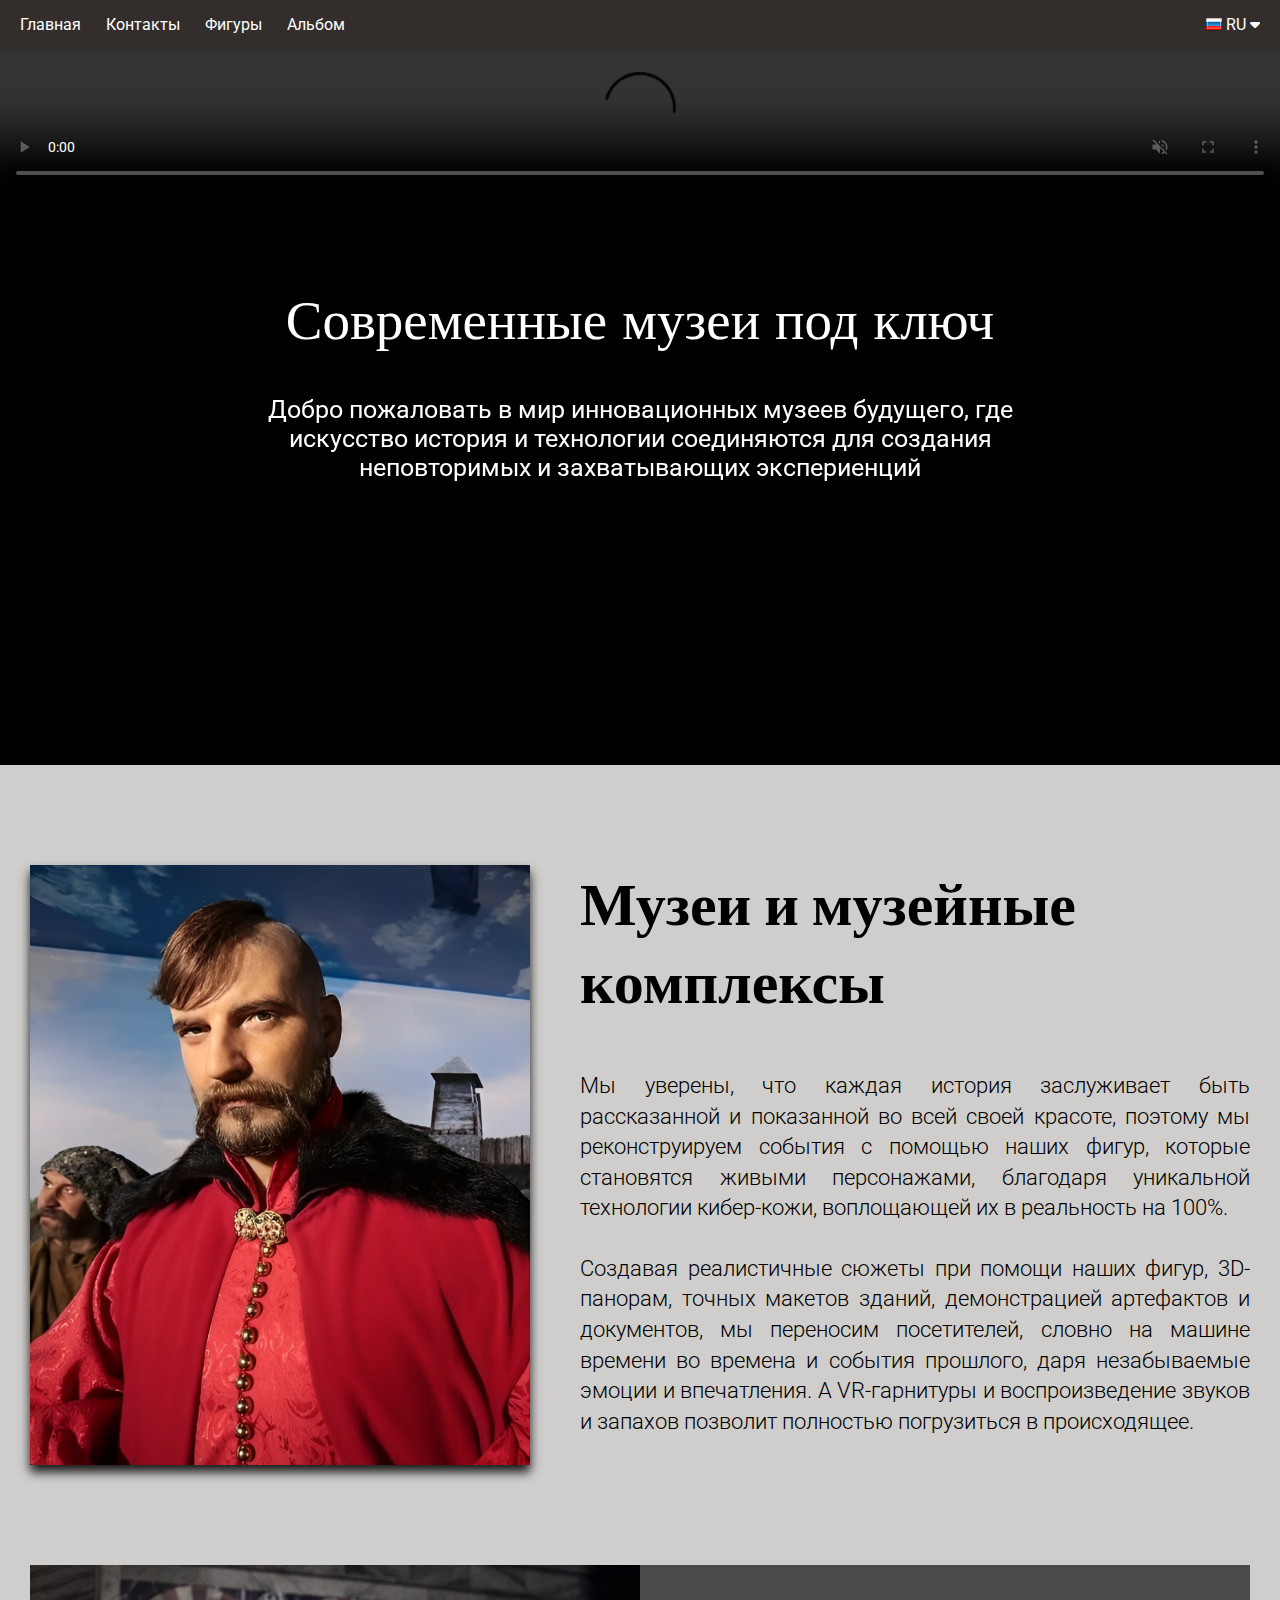
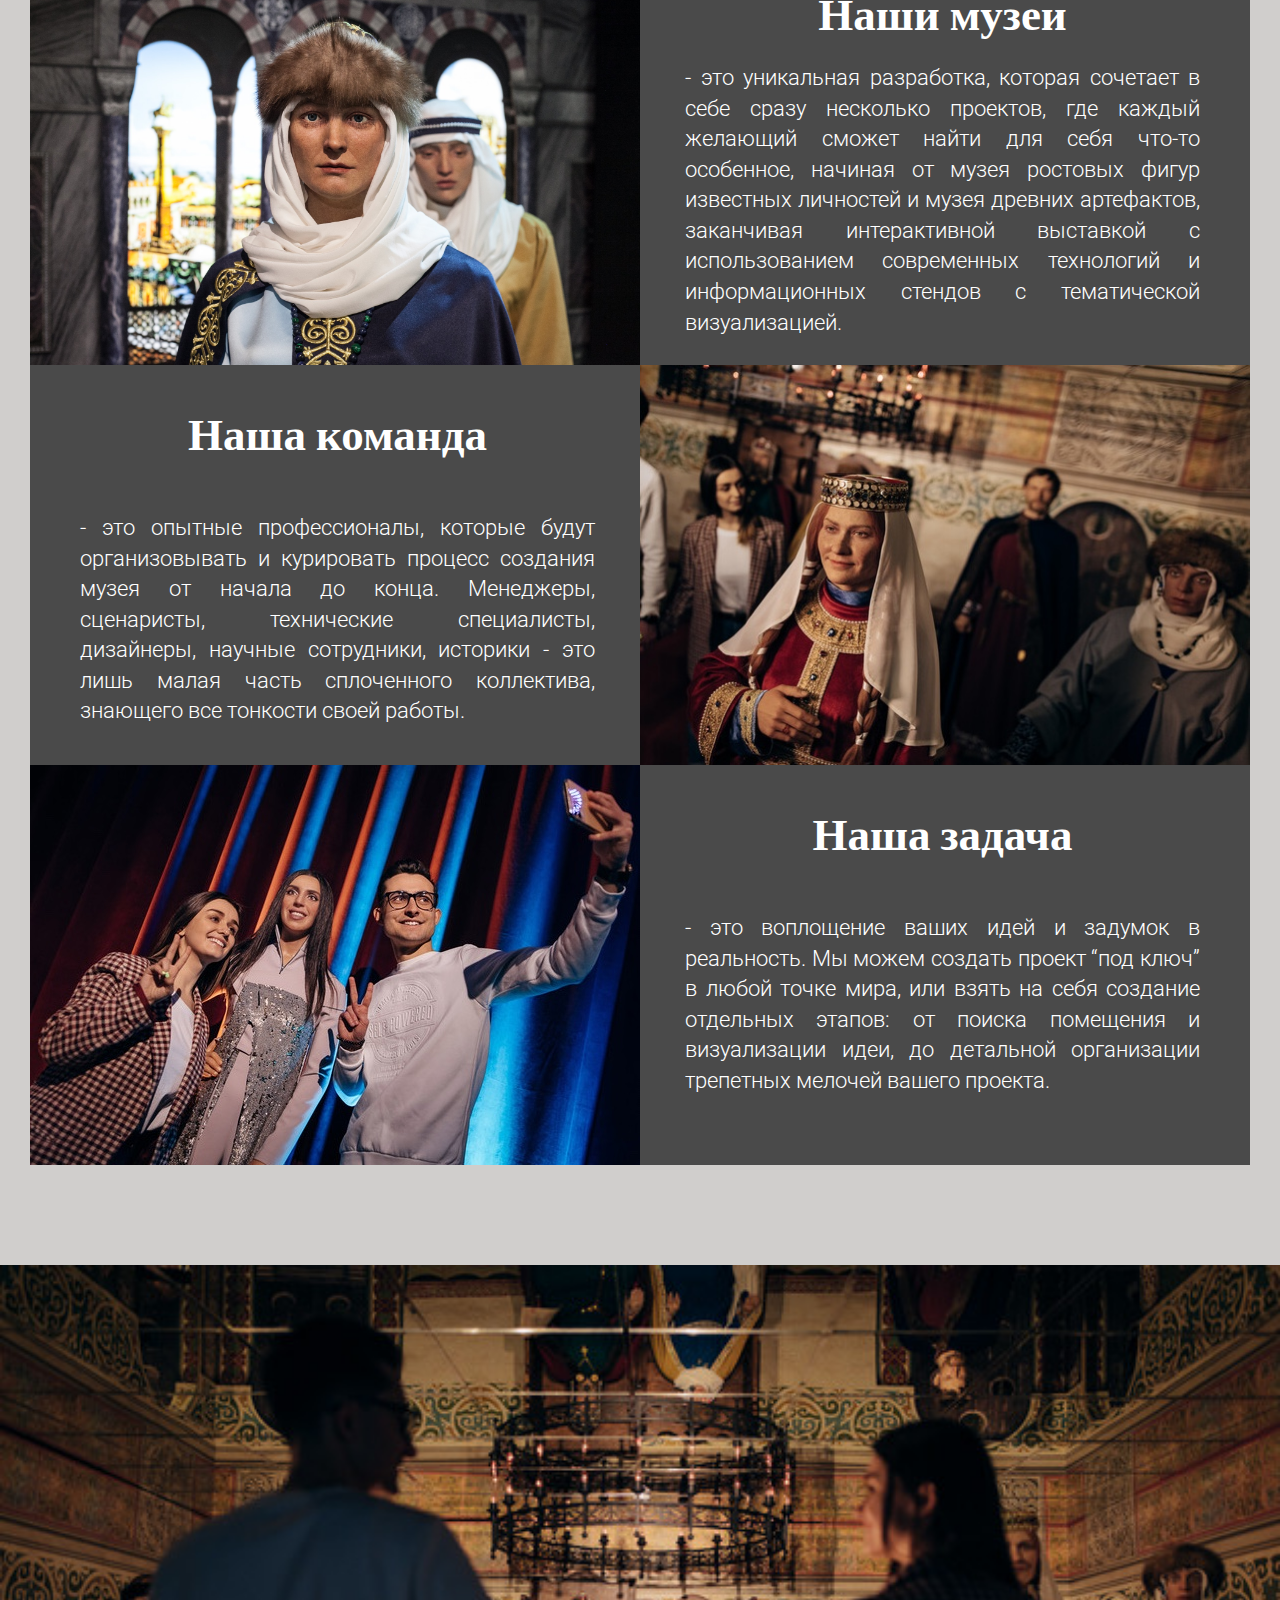
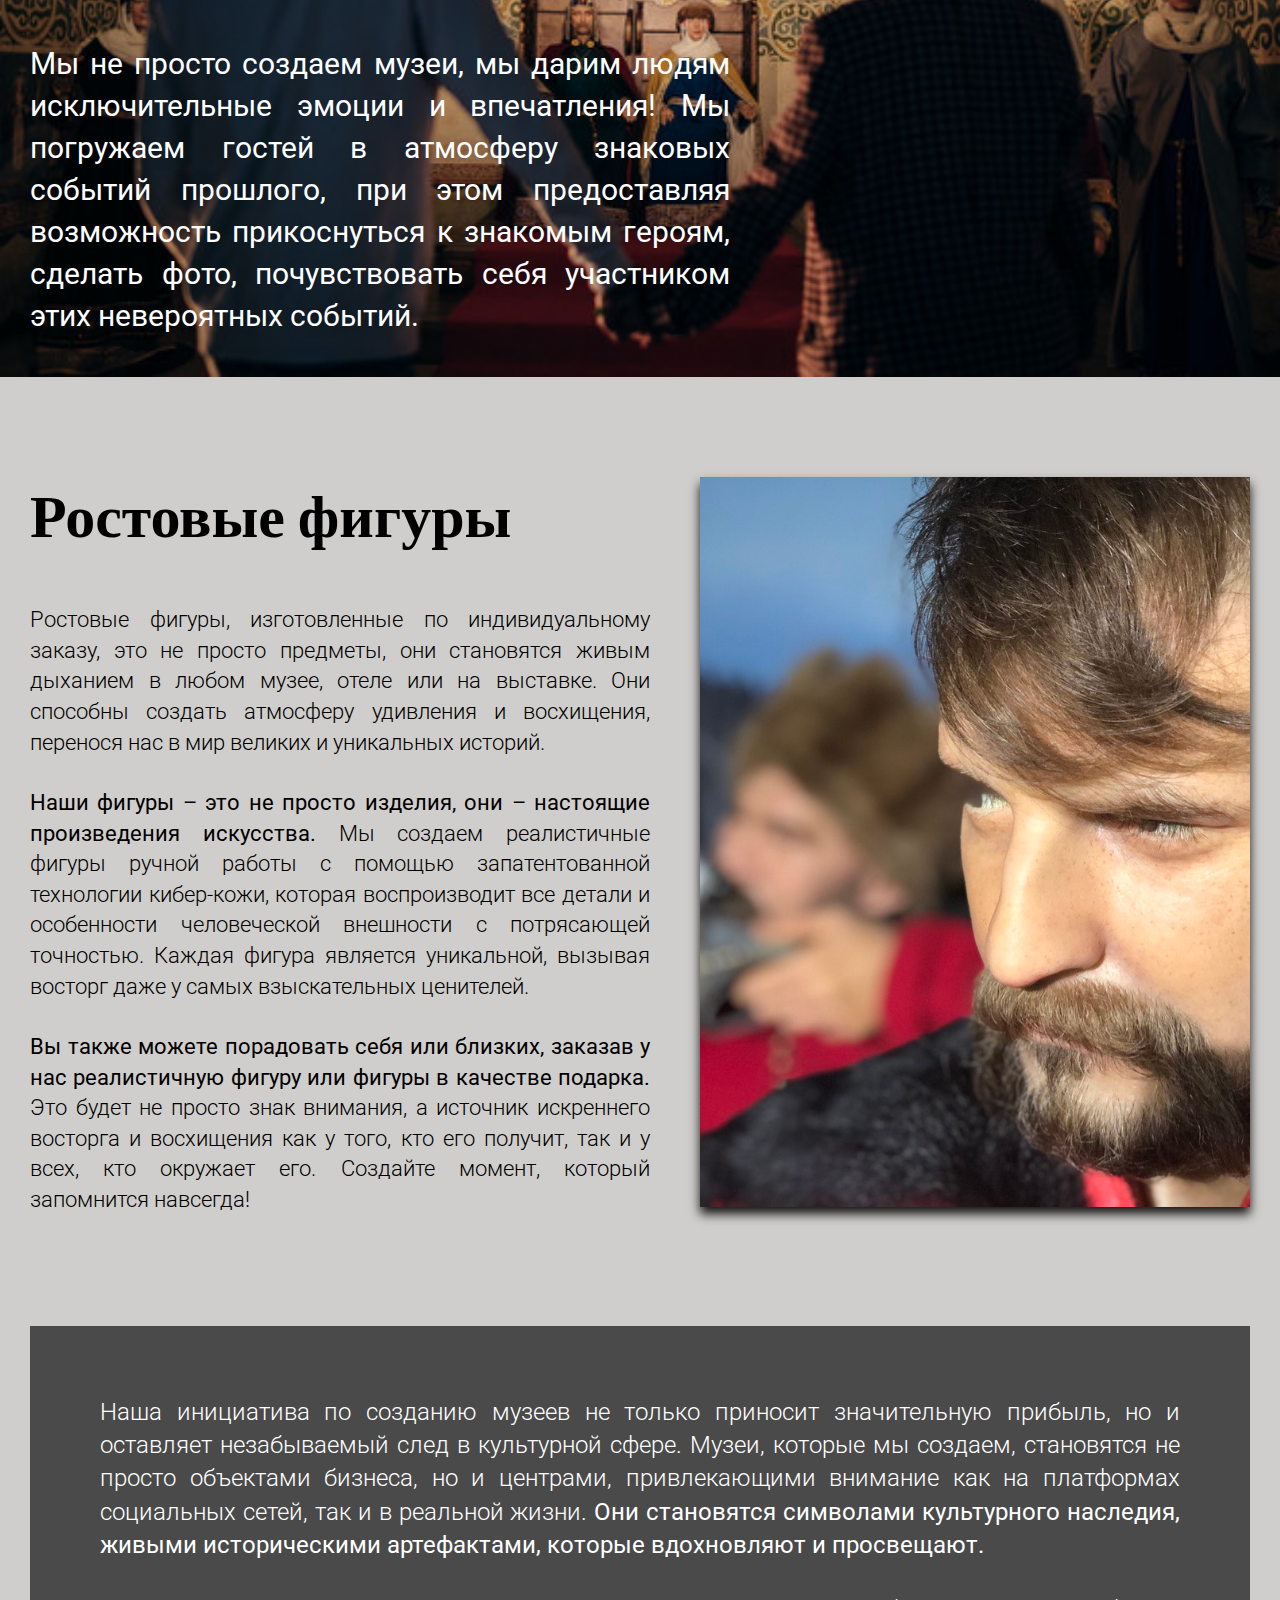
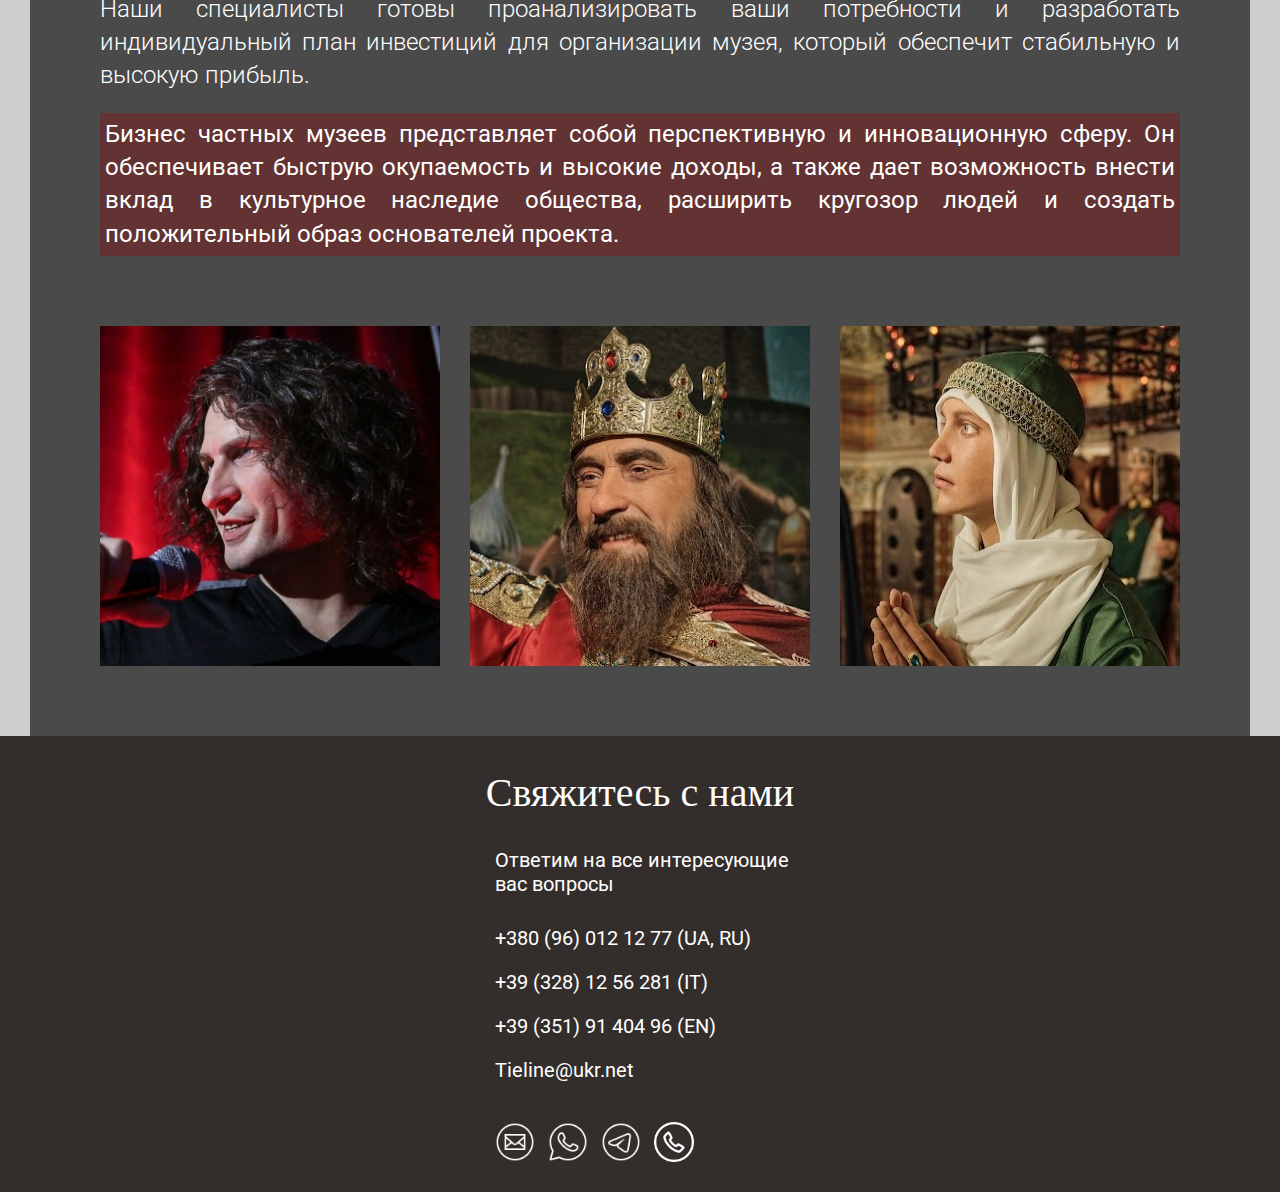
==== commit e8dd14c5: "Added contacts" ====
--- a/index.html
+++ b/index.html
@@ -222,10 +222,10 @@
           <p class="number">+39 (351) 91 404 96 (EN)</p>
           <p class="number">Tieline@ukr.net</p>
           <div class="icons">
-            <a href="#"><img src="img/icons8-почта-50.png" alt=""></a>
-            <a href="#"><img src="img/icons8-whatsapp-50.png" alt=""></a>
-            <a href="#"><img src="img/icons8-телеграм-50.png" alt=""></a>
-            <a href="#"><img src="img/1509974 (1).png" alt=></a>
+            <a href="mailto:Tieline@ukr.net"><img src="img/icons8-почта-50.png" alt=""></a>
+            <a href="https://wa.me/+380960121277"><img src="img/icons8-whatsapp-50.png" alt=""></a>
+            <a href="https://t.me/Bulba_V"><img src="img/icons8-телеграм-50.png" alt=""></a>
+            <a href="tel:+380960121277"><img src="img/1509974 (1).png" alt=></a>
           </div>
         </div>
       </div>
--- a/css/main.css
+++ b/css/main.css
@@ -555,17 +555,9 @@
   height: 40px;
 }
 
-
-
-
-
-
-
-
-
 /*------------------------GALLERY--------------------------*/
 
-.gallery-container .gal-img-container{
+.gallery-container .gal-img-container {
   padding-top: 85px;
   padding-bottom: 40px;
   display: flex;
@@ -601,7 +593,6 @@
   height: 100%;
   background: rgba(0, 0, 0, 0.8);
   display: none;
-   
 }
 
 .gallery-container .pop-up img {
@@ -612,6 +603,7 @@
   width: 900px;
   height: 600px;
   z-index: 2;
+  object-fit: cover;
 }
 
 .gallery-container .pop-up span {
@@ -628,4 +620,4 @@
   border-radius: 50%;
   cursor: pointer;
   z-index: 20;
-}+}
